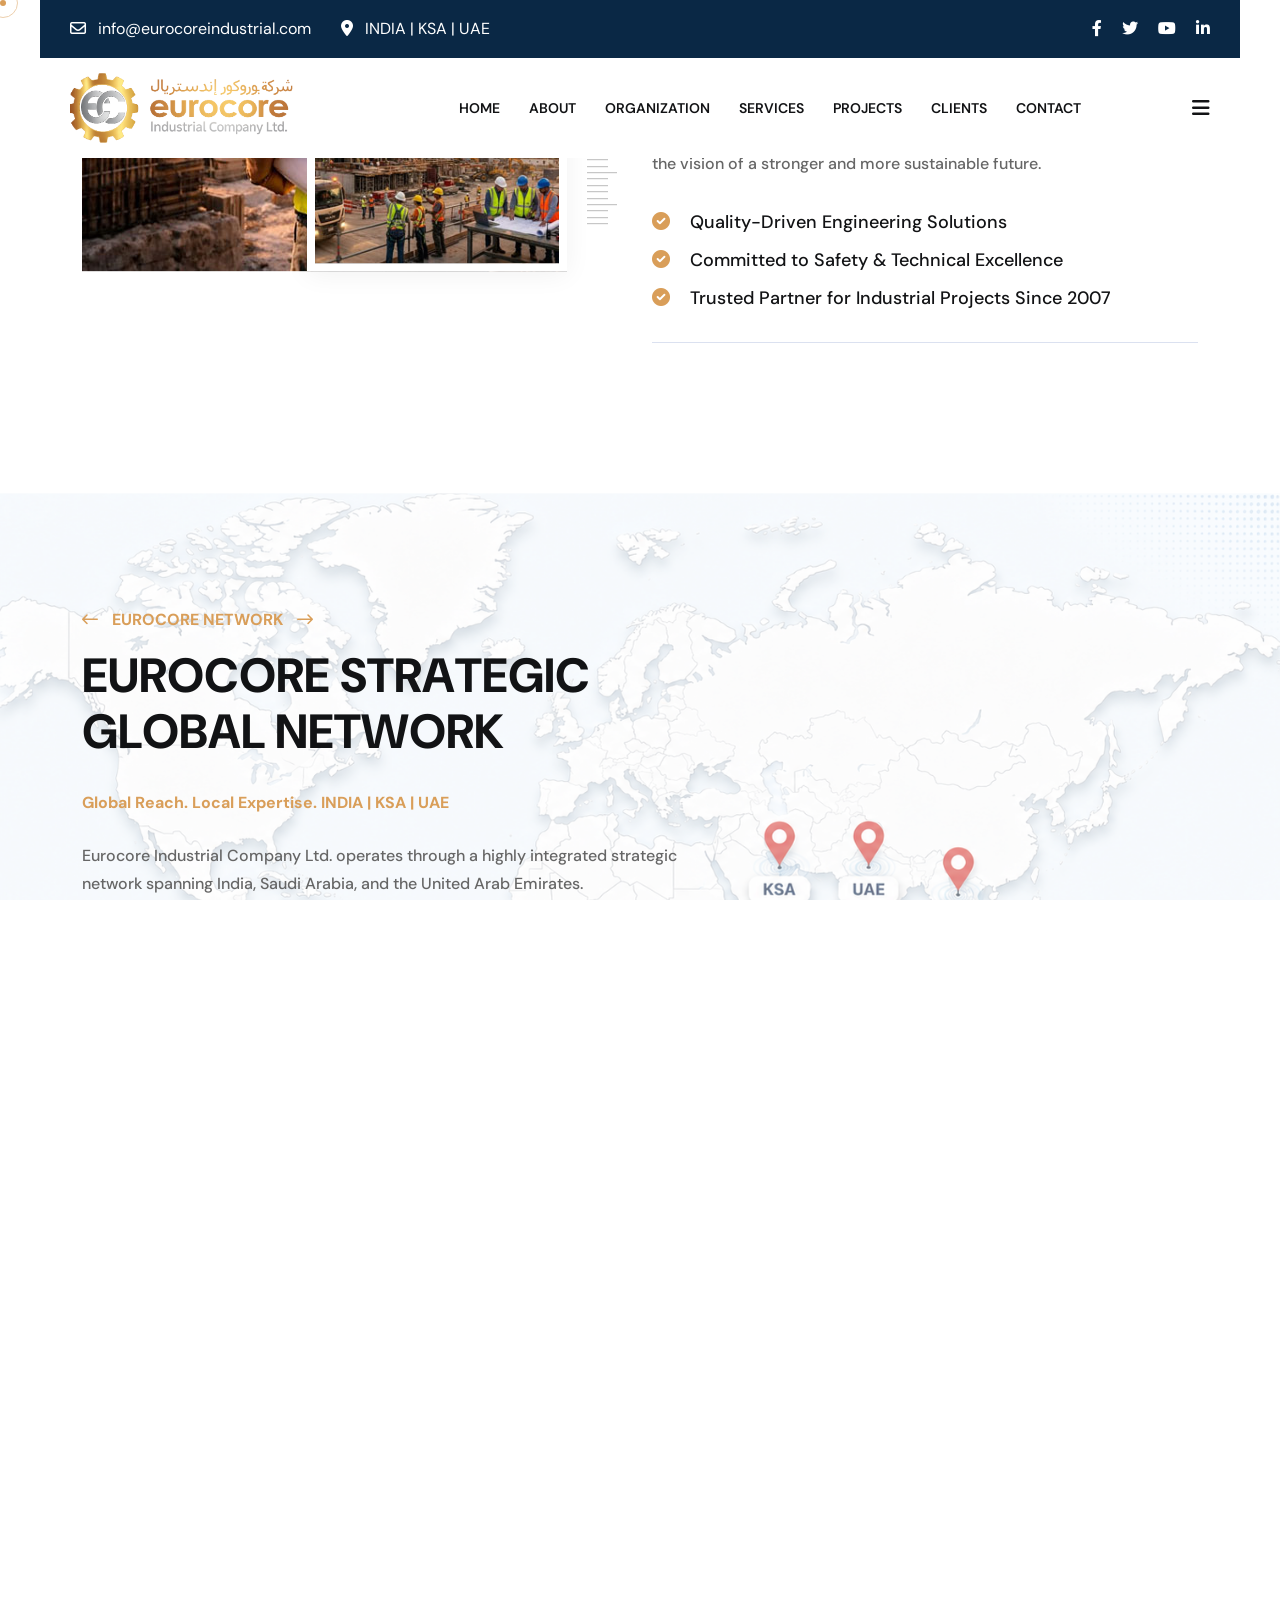
==== about.html @ 318aa8f5 "FILES UPDATIONS" ====
<!DOCTYPE html>
<html lang="en">
    <!--<< Header Area >>-->
     <head>
        <!-- ========== Meta Tags ========== -->
        <meta charset="UTF-8">
        <meta http-equiv="X-UA-Compatible" content="IE=edge">
        <meta name="viewport" content="width=device-width, initial-scale=1">
        <meta name="author" content="gramentheme">
        <meta name="description" content="Eurocore Industrial Company Ltd">
        <!-- ======== Page title ============ -->
        <title>Eurocore Industrial Company Ltd</title>
        <!--<< Favcion >>-->
        <link rel="shortcut icon" href="assets/img/favicon.ico">
        <!--<< Bootstrap min.css >>-->
        <link rel="stylesheet" href="assets/css/bootstrap.min.css">
        <!--<< All Min Css >>-->
        <link rel="stylesheet" href="assets/css/all.min.css">
        <!--<< Animate.css >>-->
        <link rel="stylesheet" href="assets/css/animate.css">
        <!-- Splitting css -->
        <link rel="stylesheet" href="assets/css/splitting.css">
        <!--<< Magnific Popup.css >>-->
        <link rel="stylesheet" href="assets/css/magnific-popup.css">
        <!--<< MeanMenu.css >>-->
        <link rel="stylesheet" href="assets/css/meanmenu.css">
        <!--<< Swiper Bundle.css >>-->
        <link rel="stylesheet" href="assets/css/swiper-bundle.min.css">
        <!--<< Nice Select.css >>-->
        <link rel="stylesheet" href="assets/css/nice-select.css">
        <!--<< Color.css >>-->
        <link rel="stylesheet" href="assets/css/color.css">
        <!--<< Main.css >>-->
        <link rel="stylesheet" href="assets/css/main.css">
    </head>
    <body>

        <!-- Preloader Start -->
        <div id="preloader" class="preloader">
            <div class="animation-preloader">
                <div class="spinner">                
                </div>
                <div class="txt-loading">
    <span data-text-preloader="E" class="letters-loading">E</span>
    <span data-text-preloader="U" class="letters-loading">U</span>
    <span data-text-preloader="R" class="letters-loading">R</span>
    <span data-text-preloader="O" class="letters-loading">O</span>
    <span data-text-preloader="C" class="letters-loading">C</span>
    <span data-text-preloader="O" class="letters-loading">O</span>
    <span data-text-preloader="R" class="letters-loading">R</span>
    <span data-text-preloader="E" class="letters-loading">E</span>
</div>
                <p class="text-center">Loading</p>
            </div>
            <div class="loader">
                <div class="row">
                    <div class="col-3 loader-section section-left">
                        <div class="bg"></div>
                    </div>
                    <div class="col-3 loader-section section-left">
                        <div class="bg"></div>
                    </div>
                    <div class="col-3 loader-section section-right">
                        <div class="bg"></div>
                    </div>
                    <div class="col-3 loader-section section-right">
                        <div class="bg"></div>
                    </div>
                </div>
            </div>
        </div>

        <!--<< Mouse Cursor Start >>-->  
        <div class="mouse-cursor cursor-outer"></div>
        <div class="mouse-cursor cursor-inner"></div>

        <!-- Back To Top Start -->
        <button id="back-top" class="back-to-top">
            <i class="fa-regular fa-arrow-up"></i>
        </button>

        <!-- Offcanvas Area Start -->
        <div class="fix-area">
            <div class="offcanvas__info">
                <div class="offcanvas__wrapper">
                    <div class="offcanvas__content">
                        <div class="offcanvas__top mb-5 d-flex justify-content-between align-items-center">
                            <div class="offcanvas__logo">
                                <a href="index.html">
                                    <img src="assets/img/logo/logo.png" alt="logo-img">
                                </a>
                            </div>
                            <div class="offcanvas__close">
                                <button>
                                <i class="fas fa-times"></i>
                                </button>
                            </div>
                        </div>
                        <p class="text d-none d-xl-block">
                          Eurocore Industrial Company is a leading Saudi-based engineering and fabrication firm established in 2007. With operations in Dammam and Jubail, we deliver high-quality fabrication, infrastructure, HVAC, and steel trading solutions, driven by excellence, safety, and innovation.
                        </p>
                        <div class="mobile-menu fix mb-3"></div>
                        <div class="offcanvas__contact">
                            <h4>Contact Info</h4>
                            <ul>
                                <li class="d-flex align-items-center">
                                    <div class="offcanvas__contact-icon">
                                        <i class="fal fa-map-marker-alt"></i>
                                    </div>
                                    <div class="offcanvas__contact-text">
                                        <a target="_blank" href="#">INDIA | KSA | UAE</a>
                                    </div>
                                </li>
                                <li class="d-flex align-items-center">
                                    <div class="offcanvas__contact-icon mr-15">
                                        <i class="fal fa-envelope"></i>
                                    </div>
                                    <div class="offcanvas__contact-text">
                                        <a href="mailto:info@eurocoreindustrial.com"><span class="mailto:info@eurocoreindustrial.com">info@eurocoreindustrial.com</span></a>
                                    </div>
                                </li>
                                
                                <li class="d-flex align-items-center">
                                    <div class="offcanvas__contact-icon mr-15">
                                        <i class="far fa-phone"></i>
                                    </div>
                                    <div class="offcanvas__contact-text">
                                       <a href="tel:966556684906">+966 55 668 4906</a>
                                    </div>
                                </li>
                            </ul>
                            
                            <div class="social-icon d-flex align-items-center">
                                <a href="#"><i class="fab fa-facebook-f"></i></a>
                                <a href="#"><i class="fab fa-twitter"></i></a>
                                <a href="#"><i class="fab fa-youtube"></i></a>
                                <a href="#"><i class="fab fa-linkedin-in"></i></a>
                            </div>
                        </div>
                    </div>
                </div>
            </div>
        </div>
        <div class="offcanvas__overlay"></div>

        <!-- Header Section Start -->
        <header class="header-section-2">
            <div class="container-fluid">
                <div class="header-top-wrapper-2">
                    <ul class="contact-list">
                        <li>
                            <i class="far fa-envelope"></i>
                            <a href="mailto:info@eurocoreindustrial.com">info@eurocoreindustrial.com</a>
                        </li>
                        <li>
                            <i class="fa-sharp fa-solid fa-location-dot"></i>
                            INDIA | KSA | UAE
                        </li>
                        <!--<li>
                            <i class="fa-regular fa-phone"></i>
                            <a href="tel:2086660112">+208-666-0112</a>
                        </li>-->
                    </ul>
                    <div class="top-right">
                       
                        <div class="social-icon d-flex align-items-center">
                            <a href="#"><i class="fab fa-facebook-f"></i></a>
                            <a href="#"><i class="fab fa-twitter"></i></a>
                            <a href="#"><i class="fab fa-youtube"></i></a>
                            <a href="#"><i class="fab fa-linkedin-in"></i></a>
                        </div>
                    </div>
                </div>
                <div id="header-sticky" class="header-2">
                    <div class="mega-menu-wrapper">
                        <div class="header-main">
                            <div class="header-left">
                                <div class="logo">
                                    <a href="index.html" class="header-logo">
                                        <img src="assets/img/logo/logo.png" alt="logo-img">
                                    </a>
                                </div>
                            </div>
                            <div class="header-right d-flex justify-content-end align-items-center">
                                <div class="mean__menu-wrapper">
                                    <div class="main-menu">
                                        <nav id="mobile-menu">
                                    <ul>
                                        <li>
                                            <a href="index.html">Home</a>
                                        </li>
                                        <li>
                                            <a href="about.html">About</a>
                                        </li>
                                        <li>
                                            <a href="organization.html">Organization</a>
                                        </li>
                                         <li>
                                            <a href="services.html">Services</a>
                                        </li>
                                          <li>
                                            <a href="projects.html">Projects</a>
                                        </li>
                                          <li>
                                            <a href="clients.html">Clients</a>
                                        </li>
                                        <li>
                                            <a href="contact.html">Contact</a>
                                        </li>
                                    </ul>
                                </nav>
                                    </div>
                                </div>
                                <div class="header-button">
                                    <a href="contact.html" class="theme-btn">GAT A QUOTE <i class="fa-regular fa-arrow-right"></i></a>
                                </div>
                                <div class="search-item">
                                <span class="search-placeholder">
                                    <i class="fal fa-search"></i>
                                </span>

                                <div class="header__hamburger d-xl-block my-auto">
                                    <div class="sidebar__toggle">
                                        <i class="fas fa-bars"></i>
                                    </div>
                                </div>
                            </div>
                            </div>
                        </div>
                    </div>
                </div>
            </div>
        </header> 

        <!-- Search Area Start -->
        <div class="search-wrap">
            <div class="search-inner">
                <i class="fas fa-times search-close" id="search-close"></i>
                <div class="search-cell">
                    <form method="get">
                        <div class="search-field-holder">
                            <input type="search" class="main-search-input" placeholder="Search...">
                        </div>
                    </form>
                </div>
            </div>
        </div>

        <div id="smooth-wrapper">
            <div id="smooth-content">
                <!-- Breadcrumb Section Start -->
        <div class="breadcrumb-wrapper bg-cover" style="background-image: url('assets/img/breadcrumb-bg.jpg');">
            
            <div class="container">
                <div class="breadcrumb-wrapper-items">
                    <div class="page-heading">
                        <div class="breadcrumb-sub-title">
                            <h1 class="wow fadeInUp" data-wow-delay=".3s">About</h1>
                        </div>
                        <ul class="breadcrumb-items wow fadeInUp" data-wow-delay=".5s">
                            <li>
                                <a href="index.html">
                                Home
                                </a>
                            </li>
                            <li>
                                <i class="fa-sharp fa-solid fa-slash-forward"></i>
                            </li>
                            <li>
                                About 
                            </li>
                        </ul>
                    </div>
                    <div class="breadcrumb-image">
                        <img src="assets/img/breadcrumb-image.png" alt="img" class="float-bob-x">
                        <div class="bar-shape">
                            <img src="assets/img/breadcrumb-bar.png" alt="img">
                        </div>
                    </div>
                </div>
            </div>
        </div>

        <!-- About Section Start -->
       <section class="about-section fix section-padding pb-5.8">
            
            <div class="container">
                <div class="about-wrapper">
                    <div class="row g-4">
                        <div class="col-lg-6">
                            <div class="about-image">
                                <img src="assets/img/about/01.jpg" alt="img" class="wow fadeInLeft" data-wow-delay=".2s">
                                <div class="about-image-2 wow fadeInUp" data-wow-delay=".4s">
                                    <img src="assets/img/about/02.jpg" alt="img">
                                    
                                </div>
                                <div class="about-line-shape">
                                    <img src="assets/img/about/about-shape-3.png" alt="img">
                                </div>
                            </div>
                        </div>
                        <div class="col-lg-6">
                            <div class="about-content">
                                <div class="section-title">
                                    <h6 class="wow fadeInUp"><i class="fa-regular fa-arrow-left-long"></i>Engineering Excellence Since 2007<i class="fa-regular fa-arrow-right-long"></i></h6>
                                    <h2 class="splt-txt wow" data-splitting>Building Industrial Excellence</h2>
                                </div>
                                <p class="mt-3 mt-md-0 wow fadeInUp" data-wow-delay=".4s">
                                    Eurocore Industrial Company Ltd. is a leading engineering and fabrication company established in 2007, delivering HVAC solutions, structural steel fabrication, industrial maintenance, and global steel trading services across Saudi Arabia. Operating from Dammam and Jubail, we provide reliable industrial solutions tailored to the Kingdom's growing infrastructure and energy sectors.
                                </p>

                                <p class="mt-3 wow fadeInUp" data-wow-delay=".6s">
                                    Driven by quality, safety, and technical excellence, Eurocore serves the oil & gas, petrochemical, mining, power, renewable energy, and construction industries. Through our experienced workforce and strategic global network, we continue to support industrial growth while contributing to the vision of a stronger and more sustainable future.
                                </p>
                                <ul class="list-items wow fadeInUp" data-wow-delay=".2s">
                                    <li> <i class="fa-solid fa-circle-check"></i>
                                        Quality-Driven Engineering Solutions
                                    </li>
                                    <li> <i class="fa-solid fa-circle-check"></i>
                                        Committed to Safety & Technical Excellence
                                    </li>
                                    <li> <i class="fa-solid fa-circle-check"></i>
                                        Trusted Partner for Industrial Projects Since 2007
                                    </li>
                                </ul>
                               
                            </div>
                        </div>
                    </div>
                </div>
            </div>
        </section>



<!-- Strategic Global Network Section Starts -->
<section class="global-network-section fix section-padding">

    <!-- Full Width Background -->
    <img src="assets/img/about/global-bg.png"
         alt="Global Network"
         class="network-bg">

    <div class="container">
        <div class="about-wrapper">

            <div class="row">
                <div class="col-lg-7">

                    <div class="about-content">

                        <div class="section-title">
                            <h6 class="wow fadeInUp">
                                <i class="fa-regular fa-arrow-left-long"></i>
                                EUROCORE NETWORK
                                <i class="fa-regular fa-arrow-right-long"></i>
                            </h6>

                            <h2 class="splt-txt wow" data-splitting>
                                EUROCORE STRATEGIC <br> 
                                GLOBAL NETWORK
                               
                            </h2>
                        </div>

                        <h6 class="mb-4 global-title">
                            Global Reach. Local Expertise. 
                            INDIA | KSA | UAE
                        </h6>

                        <p>
                            Eurocore Industrial Company Ltd. operates through a highly integrated strategic network spanning India, Saudi Arabia, and the United Arab Emirates.
                        </p>

                        <p>
                            This trilateral presence allows us to bridge the gap between global manufacturing powerhouses and the Middle East's most ambitious infrastructure projects.
                        </p>

                        <p>
                            By maintaining local operational hubs in the KSA and UAE, supported by a robust engineering and legal framework in India, we provide our clients with seamless cross-border logistics, secure trade finance, and localized technical expertise.
                        </p>

                        <p>
                            Our global reach is the foundation of our ability to deliver large-scale industrial solutions with the speed and reliability that modern energy and construction sectors demand.
                        </p>

                    </div>

                </div>
            </div>

        </div>
    </div>

</section>
        <!-- Strategic Global Network Section End -->



        <!--  Our Values & Goals Section Start -->
        <section class="testimonial-section fix section-padding section-bg">
            <div class="arrow-shape float-bob-y">
                <img src="assets/img/about/arrow-shape.png" alt="img">
            </div>
            <div class="building-shape float-bob-x">
                <img src="assets/img/about/building-shape.png" alt="img">
            </div>
            <div class="testimonial-image">
                <img src="assets/img/about/values&goals.jpg" alt="img">
            </div>
            <div class="container">
                <div class="testimonial-wrapper">
                    <div class="row g-4">
                        <div class="col-lg-7">
                            <div class="testimonial-content">
                        <div class="section-title">
                    <h6 class="wow fadeInUp">
                        <i class="fa-regular fa-arrow-left-long"></i>
                        Our Values & Goals
                        <i class="fa-regular fa-arrow-right-long"></i>
                    </h6>
                    <h2 class="text-white splt-txt wow" data-splitting>
                        Building Excellence Through <br> Quality & Innovation
                    </h2>
                </div>

<div class="mt-4">
    <div class="testi-content">
        <h4 class="text-white mb-3">Our Values</h4>
        <p class="text-white">
            Eurocore is committed to maintaining a leading position in engineering, steel structure,
            and mechanical projects by delivering quality services through technical competence,
            professional expertise, and an unwavering commitment to safety.
        </p>

        <p class="text-white mt-3">
            We believe customer satisfaction is our greatest asset. By maintaining close relationships
            with our clients throughout every phase of a project, we ensure their requirements are
            fully understood and delivered with excellence and reliability.
        </p>

        <h4 class="text-white mt-4 mb-3">Our Goals</h4>

        <p class="text-white">
            Our goal is to be recognized as a leading provider of specialized industrial services and
            products across Saudi Arabia by partnering with world-class organizations and adopting
            industry best practices.
        </p>

        <p class="text-white mt-3">
            Through collaboration, technology transfer, and continuous innovation, we strive to create
            sustainable solutions that contribute to the Kingdom's industrial growth and long-term success.
        </p>
    </div>
</div>
        </section>



        <!--------------------Quality Statement------------------------>

       <section class="work-process-section-3 fix section-padding section-bg-2">
    
    <div class="container">
        
        <div class="section-title text-center mb-60">
            <h6>
                <i class="fa-regular fa-arrow-left-long"></i>
                Quality Statement
                <i class="fa-regular fa-arrow-right-long"></i>
            </h6>
            <h2>Our Commitment to Quality Excellence</h2>
            <p>EUROCORE recognizes and understands that the full involvement of all employees is necessary to achieve all our goals.<br>
                We always strive to provide quality & reliable service to all our clients.</p>
        </div><br>

        <div class="row g-4">

            <!-- 01 -->
            <div class="col-lg-4 col-md-6">
                <div class="work-process-box h-100">
                   
                    <div class="content">
                        <p>The Management of EUROCORE has the ultimate responsibility for establishing and maintaining quality.</p>
                    </div>
                </div>
            </div>

            <!-- 02 -->
            <div class="col-lg-4 col-md-6">
                <div class="work-process-box h-100">
                    
                    <div class="content">
                        <p>Our quality control measures are implemented in every location through individual Project Managers and Senior Managers.</p>
                    </div>
                </div>
            </div>

            <!-- 03 -->
            <div class="col-lg-4 col-md-6">
                <div class="work-process-box h-100">
                   
                    <div class="content">
                        <p>Quality Control and Quality Assurance Engineers are assigned to each location by Project Managers and Senior Managers.</p>
                    </div>
                </div>
            </div>

            <!-- 04 -->
            <div class="col-lg-4 col-md-6">
                <div class="work-process-box h-100">
                    
                    <div class="content">
                        <p>The Engineers work with Project Managers to ensure standards and specifications are met. Daily briefings reinforce quality objectives.</p>
                    </div>
                </div>
            </div>

            <!-- 05 -->
            <div class="col-lg-4 col-md-6">
                <div class="work-process-box h-100">
                   
                    <div class="content">
                        <p>Internal Non-Conformance Reports provide a common method for identifying quality concerns and implementing corrective actions.</p>
                    </div>
                </div>
            </div>

            <!-- 06 -->
            <div class="col-lg-4 col-md-6">
                <div class="work-process-box h-100">
                   
                    <div class="content">
                        <p>Supervisors initiate corrective actions whenever faults are identified, aiming to eliminate rework and work rejection.</p>
                    </div>
                </div>
            </div>

        </div>
    </div>
</section>

 <!--------------------Quality Statement End------------------------>

     
      

         <!-- Footer Section Start -->
                <footer class="footer-section style-radius bg-cover bg-cover" style="background-image: url('assets/img/footer/bg.jpg');">
                    <div class="container">
                        <div class="contact-info-area">
                            <a href="index.html" class="logo-img wow fadeInUp" data-wow-delay=".2s">
                                 <img src="assets/img/logo/logo.png" alt="img">
                            </a>
                            <div class="contact-info-items wow fadeInUp" data-wow-delay=".4s">
                                <div class="icon">
                                    <i class="fa-sharp fa-solid fa-location-dot"></i>
                                </div>
                                <div class="content">
                                    <p>Office location</p>
                                    <h3>
                                        INDIA | KSA | UAE
                                    </h3>
                                </div>
                            </div>
                            <div class="contact-info-items wow fadeInUp" data-wow-delay=".6s">
                                <div class="icon">
                                    <i class="fa-solid fa-envelope"></i>
                                </div>
                                <div class="content">
                                    <p>send email</p>
                                    <h3>
                                        <a href="mailto:info@eurocoreindustrial.com">info@eurocoreindustrial.com</a>
                                    </h3>
                                </div>
                            </div>
                            <div class="contact-info-items wow fadeInUp" data-wow-delay=".8s">
                                <div class="icon">
                                    <i class="fa-solid fa-phone-volume"></i>
                                </div>
                                <div class="content">
                                    <p>call</p>
                                    <h3>
                                        <a href="tel:966556684906">+966 55 668 4906</a>
                                    </h3>
                                </div>
                            </div>
                        </div>
                        <div class="footer-widgets-wrapper">
                            <div class="row">
                                <div class="col-xl-4 col-lg-4 col-md-6 wow fadeInUp" data-wow-delay=".2s">
                                    <div class="single-footer-widget">
                                        <div class="widget-head">
                                            <h5>About Company</h5>
                                        </div>
                                        <div class="footer-content">
                                           <p>
                                                Trusted engineering and fabrication solutions across Saudi Arabia since 2007.
                                           </p>
                                            <div class="social-icon d-flex align-items-center">
                                                <a href="#"><i class="fab fa-facebook-f"></i></a>
                                                <a href="#"><i class="fab fa-twitter"></i></a>
                                                <a href="#"><i class="fab fa-youtube"></i></a>
                                                <a href="#"><i class="fab fa-linkedin-in"></i></a>
                                            </div>
                                        </div>
                                    </div>
                                </div>
                                <div class="col-xl-2 col-lg-4 col-md-6 wow fadeInUp" data-wow-delay=".4s">
                                    <div class="single-footer-widget">
                                        <div class="widget-head">
                                            <h5>Quick Link</h5>
                                        </div>
                                        <ul class="list-area">
                                            <li>
                                                <a href="about.html">
                                                    <i class="fa-solid fa-chevrons-right"></i>
                                                    About 
                                                </a>
                                            </li>
                                            <li>
                                                <a href="organization.html">
                                                    <i class="fa-solid fa-chevrons-right"></i>
                                                    Organization
                                                </a>
                                            </li>
                                            <li>
                                                <a href="projects.html">
                                                    <i class="fa-solid fa-chevrons-right"></i>
                                                    Projects
                                                </a>
                                            </li>
                                            <li>
                                                <a href="contact.html">
                                                    <i class="fa-solid fa-chevrons-right"></i>
                                                    Clients
                                                </a>
                                            </li>
                                              <li>
                                                <a href="contact.html">
                                                    <i class="fa-solid fa-chevrons-right"></i>
                                                    Contact
                                                </a>
                                            </li>
                                        </ul>
                                    </div>
                                </div>
                                <div class="col-xl-3 col-lg-4 col-md-6 ps-lg-5 wow fadeInUp" data-wow-delay=".6s">
                                    <div class="single-footer-widget">
                                        <div class="widget-head">
                                            <h5>Our Services</h5>
                                        </div>
                                        <ul class="list-area">
                                            <li>
                                                <a href="services.html">
                                                    <i class="fa-solid fa-chevrons-right"></i>
                                                    HVAC Solutions
                                                </a>
                                            </li>
                                            <li>
                                                <a href="services.html">
                                                    <i class="fa-solid fa-chevrons-right"></i>
                                                    Fabrication Services
                                                </a>
                                            </li>
                                            <li>
                                                <a href="services.html">
                                                    <i class="fa-solid fa-chevrons-right"></i>
                                                    Industrial Services
                                                </a>
                                            </li>
                                            <li>
                                                <a href="services.html">
                                                    <i class="fa-solid fa-chevrons-right"></i>
                                                   Trading & Procurement
                                                </a>
                                            </li>
                                           
                                        </ul>
                                    </div>
                                </div>
                                <div class="col-xl-3 col-lg-4 col-md-6 ps-lg-5 wow fadeInUp" data-wow-delay=".8s">
                                    <div class="single-footer-widget">
                                        <div class="widget-head">
                                            <h5>Featured Projects</h5>
                                        </div>
                                        <div class="footer-gallery">
                                            <div class="gallery-wrap">
                                                <div class="gallery-item">
                                                    <div class="thumb">
                                                        <a href="assets/img/footer/gallery-1.jpg" class="img-popup">
                                                            <img src="assets/img/footer/gallery-1.jpg" alt="gallery-img">
                                                            <div class="icon">
                                                                <i class="far fa-plus"></i>
                                                            </div>
                                                        </a>
                                                    </div>
                                                    <div class="thumb">
                                                        <a href="assets/img/footer/gallery-2.jpg" class="img-popup">
                                                            <img src="assets/img/footer/gallery-2.jpg" alt="gallery-img">
                                                            <div class="icon">
                                                                <i class="far fa-plus"></i>
                                                            </div>
                                                        </a>
                                                    </div>
                                                    <div class="thumb">
                                                        <a href="assets/img/footer/gallery-3.jpg" class="img-popup">
                                                            <img src="assets/img/footer/gallery-3.jpg" alt="gallery-img">
                                                            <div class="icon">
                                                                <i class="far fa-plus"></i>
                                                            </div>
                                                        </a>
                                                    </div>
                                                </div>
                                                <div class="gallery-item">
                                                    <div class="thumb">
                                                        <a href="assets/img/footer/gallery-4.jpg" class="img-popup">
                                                            <img src="assets/img/footer/gallery-4.jpg" alt="gallery-img">
                                                            <div class="icon">
                                                                <i class="far fa-plus"></i>
                                                            </div>
                                                        </a>
                                                    </div>
                                                    <div class="thumb">
                                                        <a href="assets/img/footer/gallery-5.jpg" class="img-popup">
                                                            <img src="assets/img/footer/gallery-5.jpg" alt="gallery-img">
                                                            <div class="icon">
                                                                <i class="far fa-plus"></i>
                                                            </div>
                                                        </a>
                                                    </div>
                                                    <div class="thumb">
                                                        <a href="assets/img/footer/gallery-6.jpg" class="img-popup">
                                                            <img src="assets/img/footer/gallery-6.jpg" alt="gallery-img">
                                                            <div class="icon">
                                                                <i class="far fa-plus"></i>
                                                            </div>
                                                        </a>
                                                    </div>
                                                </div>
                                            </div>
                                        </div>
                                    </div>
                                </div>
                            </div>
                        </div>
                        <div class="footer-bottom">
                            <p>© 2026 All rights reserved. Powered by <a href="https://signroots.com/" target="_blank" rel="noopener noreferrer">signrOots</a></p>
                        </div>
                    </div>
                </footer> 
            </div>
        </div>
       
        
        
         <!--<< All JS Plugins >>-->
        <script src="assets/js/jquery-3.7.1.min.js"></script>
        <!--<< Viewport Js >>-->
        <script src="assets/js/viewport.jquery.js"></script>
        <!--<< Bootstrap Js >>-->
        <script src="assets/js/bootstrap.bundle.min.js"></script>
        <!--<< Gsap Js >>-->
        <script src="assets/js/gsap/gsap.js"></script>
        <!--<< Gsap Scroll Js >>-->
        <script src="assets/js/gsap/gsap-scroll-to-plugin.js"></script>
        <!--<< Gsap Scroll Smoother Js >>-->
        <script src="assets/js/gsap/gsap-scroll-smoother.js"></script>
         <!--<< Gsap Scroll Trigger Js >>-->
        <script src="assets/js/gsap/gsap-scroll-trigger.js"></script>
        <!-- Splitting Js -->
        <script src="assets/js/splitting.js"></script>
        <!--<< Nice Select Js >>-->
        <script src="assets/js/jquery.nice-select.min.js"></script>
        <!--<< Waypoints Js >>-->
        <script src="assets/js/jquery.waypoints.js"></script>
        <!--<< Counterup Js >>-->
        <script src="assets/js/jquery.counterup.min.js"></script>
        <!--<< Swiper Slider Js >>-->
        <script src="assets/js/swiper-bundle.min.js"></script>
        <!--<< MeanMenu Js >>-->
        <script src="assets/js/jquery.meanmenu.min.js"></script>
        <!--<< Magnific Popup Js >>-->
        <script src="assets/js/jquery.magnific-popup.min.js"></script>
        <!--<< Wow Animation Js >>-->
        <script src="assets/js/wow.min.js"></script>
        <!--<< Splitting Animation Js >>-->
        <script src="assets/js/splitting-animation.js"></script>
        <!--<< Main.js >>-->
        <script src="assets/js/main.js"></script>
    </body>
</html>
---- assets/css/main.css ----
/*
Theme Name: Xbuild
Author: Gramentheme
Author URI: https://themeforest.net/user/gramentheme
Description: Eurocore Industrial Company Ltd
Version: 1.0.0
*/
/*CSS Table Of Content Ends Here*/
@import url("https://fonts.googleapis.com/css2?family=DM+Sans:ital,opsz,wght@0,9..40,100..1000;1,9..40,100..1000&display=swap");
:root {
  --body: #fff;
  --black: #000;
  --white: #fff;
  --theme: #D99E59;
  --theme2: #F55B1F;
  --header: #121315;
  --text: #666666;
  --border:#D4DCED;
  --border-2: #D4DCED;
  --bg: #1E2023;
  --box-shadow: 0px 1px 14px 0px rgba(0, 0, 0, 0.13);
}

.theme-btn {
  background-color: var(--theme);
  color: var(--white);
  display: inline-block;
  font-size: 16px;
  font-weight: 700;
  padding: 24px 50px;
  border-radius: 0;
  text-transform: uppercase;
  -webkit-transition: all 0.3s ease-in-out;
  transition: all 0.3s ease-in-out;
  position: relative;
  z-index: 1;
  line-height: 1;
}
.theme-btn::before {
  content: "";
  background-color: var(--header);
  width: 0;
  height: 50%;
  position: absolute;
  top: 0;
  left: 0;
  -webkit-transition: all 0.3s cubic-bezier(0.785, 0.135, 0.15, 0.86);
  transition: all 0.3s cubic-bezier(0.785, 0.135, 0.15, 0.86);
  z-index: -1;
}
.theme-btn::after {
  content: "";
  background-color: var(--header);
  width: 0;
  height: 50%;
  position: absolute;
  bottom: 0;
  right: 0;
  -webkit-transition: all 0.3s cubic-bezier(0.785, 0.135, 0.15, 0.86);
  transition: all 0.3s cubic-bezier(0.785, 0.135, 0.15, 0.86);
  z-index: -1;
}
.theme-btn i {
  margin-left: 10px;
}
.theme-btn:hover {
  color: var(--white);
}
.theme-btn:hover::before, .theme-btn:hover::after {
  width: 100%;
}
.theme-btn.bg-white {
  background-color: var(--white);
  color: var(--header);
}
.theme-btn.bg-white:hover {
  color: var(--white);
}
@media (max-width: 767px) {
  .theme-btn {
    padding: 20px 32px;
  }
}
@media (max-width: 575px) {
  .theme-btn {
    padding: 18px 30px;
    font-size: 14px;
  }
}

.link-btn {
  display: inline-block;
  color: var(--text);
  text-align: center;
  font-family: "DM Sans";
  font-size: 16px;
  font-weight: 600;
  text-transform: capitalize;
}
.link-btn i {
  margin-left: 10px;
  transform: rotate(-40deg);
  transition: all 0.4s ease-in-out;
}
.link-btn:hover {
  color: var(--theme);
}
.link-btn:hover i {
  margin-left: 10px;
  transform: rotate(0);
}

/* --------------------------------------------
    Template Default Fonts & Fonts Styles
 ---------------------------------------------- */
body {
  font-family: "DM Sans", sans-serif;
  font-size: 16px;
  font-weight: 500;
  line-height: 28px;
  color: var(--text);
  background-color: var(--white);
  padding: 0;
  margin: 0;
  overflow-x: hidden;
}

ul {
  padding: 0;
  margin: 0;
  list-style: none;
}

button {
  border: none;
  background-color: transparent;
  padding: 0;
}

input:focus {
  color: var(--white);
  outline: none;
}

input {
  color: var(--white);
}

h1,
h2,
h3,
h4,
h5,
h6 {
  font-family: "DM Sans", sans-serif;
  margin: 0px;
  padding: 0;
  color: var(--header);
  text-transform: capitalize;
  transition: all 0.4s ease-in-out;
}

h1 {
  font-size: 100px;
  font-weight: 700;
  line-height: 106%;
}

h2 {
  font-size: 48px;
  line-height: 115%;
  font-weight: 800;
}
@media (max-width: 767px) {
  h2 {
    font-size: 36px;
  }
}

h3 {
  font-size: 22px;
  font-weight: 700;
}
@media (max-width: 575px) {
  h3 {
    font-size: 20px;
  }
}

h4 {
  font-size: 20px;
  font-weight: 700;
}

h5 {
  font-size: 18px;
  font-weight: 700;
}

h6 {
  font-size: 16px;
  font-weight: 700;
}

a {
  text-decoration: none;
  outline: none !important;
  cursor: pointer;
  color: var(--header);
  transition: all 0.4s ease-in-out;
}

p {
  margin: 0px;
  transition: all 0.4s ease-in-out;
}

span {
  margin: 0px;
  transition: all 0.4s ease-in-out;
}

.about-section {
  position: relative;
}
.about-section .about-shape-1 {
  position: absolute;
  right: 120px;
  top: 0;
}
@media (max-width: 1399px) {
  .about-section .about-shape-1 {
    display: none;
  }
}
.about-section .about-shape-2 {
  position: absolute;
  left: 0;
  bottom: 0;
}
@media (max-width: 1399px) {
  .about-section .about-shape-2 {
    display: none;
  }
}
.about-section .about-shape-4 {
  position: absolute;
  top: 0;
  left: 0;
}
.about-section .about-shape-5 {
  position: absolute;
  bottom: 0;
  right: 0;
}

.about-wrapper {
  margin-bottom: 10px;
}
@media (max-width: 1399px) {
  .about-wrapper {
    margin-bottom: 0;
  }
}
@media (max-width: 991px) {
  .about-wrapper {
    margin-bottom: 0;
  }
}
.about-wrapper .about-image {
  position: relative;
  max-width: 485px;
}
@media (max-width: 991px) {
  .about-wrapper .about-image {
    max-width: 760px;
  }
}
.about-wrapper .about-image img {
  width: 100%;
  height: 100%;
}
.about-wrapper .about-image .about-image-2 {
  max-width: 260px;
  border: 8px solid var(--white);
  box-shadow: 0px 4px 25px 0px rgba(0, 0, 0, 0.06);
  position: absolute;
  bottom: -30px;
  right: -20%;
  z-index: 9;
}
@media (max-width: 575px) {
  .about-wrapper .about-image .about-image-2 {
    max-width: 200px;
  }
}
@media (max-width: 1399px) {
  .about-wrapper .about-image .about-image-2 {
    right: 0;
    bottom: 0;
  }
}
.about-wrapper .about-image .about-image-2 img {
  width: 100%;
  height: 100%;
}
.about-wrapper .about-image .about-image-2 .video-box {
  width: 70px;
  height: 70px;
  border: 1px solid var(--theme);
  line-height: 70Px;
  text-align: center;
  position: absolute;
  top: 50%;
  left: 50%;
  transform: translate(-50%, -50%);
}
.about-wrapper .about-image .about-image-2 .video-box .video-btn {
  width: 57px;
  height: 57px;
  background-color: var(--theme);
  color: var(--white);
  line-height: 57px;
  text-align: center;
  display: inline-block;
}
.about-wrapper .about-image .about-line-shape {
  position: absolute;
  top: 0;
  right: -50px;
}
@media (max-width: 1199px) {
  .about-wrapper .about-image .about-line-shape {
    display: none;
  }
}
.about-wrapper .about-content {
  position: relative;
  z-index: 9;
}
.about-wrapper .about-content .list-items {
  margin-top: 30px;
  border-bottom: 1px solid var(--border);
  padding-bottom: 30px;
  margin-bottom: 30px;
}
.about-wrapper .about-content .list-items li {
  font-size: 18px;
  font-weight: 500;
  color: var(--header);
}
@media (max-width: 575px) {
  .about-wrapper .about-content .list-items li {
    font-size: 16px;
  }
}
.about-wrapper .about-content .list-items li:not(:last-child) {
  margin-bottom: 10px;
}
.about-wrapper .about-content .list-items li i {
  margin-right: 15px;
  color: var(--theme);
}
.about-wrapper .about-content .about-author {
  display: flex;
  align-items: center;
  gap: 60px;
  margin-top: 50px;
}
@media (max-width: 1199px) {
  .about-wrapper .about-content .about-author {
    flex-wrap: wrap;
    gap: 20px;
  }
}
@media (max-width: 767px) {
  .about-wrapper .about-content .about-author {
    margin-top: 35px;
  }
}
@media (max-width: 575px) {
  .about-wrapper .about-content .about-author {
    margin-top: 25px;
  }
}
.about-wrapper .about-content .about-author .author-image {
  display: flex;
  align-items: center;
  gap: 15px;
}
.about-wrapper .about-content .about-author .author-image .content p {
  font-size: 14px;
  color: var(--text);
  font-weight: 500;
}

.about-wrapper-2 .about-image {
  position: relative;
  max-width: 410px;
  z-index: 9;
}
@media (max-width: 1199px) {
  .about-wrapper-2 .about-image {
    max-width: 750px;
  }
}
.about-wrapper-2 .about-image img {
  width: 100%;
  height: 100%;
}
.about-wrapper-2 .about-image::before {
  position: absolute;
  top: 10%;
  left: 0;
  content: "";
  width: 105%;
  height: 123%;
  border: 1px solid var(--theme);
  z-index: -1;
}
@media (max-width: 1199px) {
  .about-wrapper-2 .about-image::before {
    display: none;
  }
}
.about-wrapper-2 .about-image .about-image-2 {
  position: absolute;
  right: -44%;
  bottom: -33%;
  border: 5px solid var(--white);
  box-shadow: var(--box-shadow);
}
@media (max-width: 1399px) {
  .about-wrapper-2 .about-image .about-image-2 {
    right: -24%;
  }
}
@media (max-width: 1199px) {
  .about-wrapper-2 .about-image .about-image-2 {
    right: 0;
    bottom: 0;
  }
  .about-wrapper-2 .about-image .about-image-2 img {
    width: 100%;
    height: 100%;
  }
}
@media (max-width: 575px) {
  .about-wrapper-2 .about-image .about-image-2 {
    max-width: 200px;
  }
}
.about-wrapper-2 .about-image .video-items {
  position: absolute;
  bottom: -28%;
  left: 22%;
}
@media (max-width: 1199px) {
  .about-wrapper-2 .about-image .video-items {
    top: 50%;
    left: 50%;
    transform: translate(-50%, -50%);
    bottom: initial;
  }
}
.about-wrapper-2 .about-image .video-items .video-btn {
  width: 58px;
  height: 58px;
  background-color: var(--theme);
  color: var(--white);
  line-height: 58px;
  text-align: center;
  display: block;
  position: relative;
  text-align: center;
  margin: 0 auto;
}
.about-wrapper-2 .about-image .video-items .video-btn::before {
  width: 70px;
  height: 70px;
  position: absolute;
  top: 50%;
  left: 50%;
  transform: translate(-50%, -50%);
  border: 1px solid var(--theme);
  content: "";
}
.about-wrapper-2 .about-image .video-items .video-text {
  color: var(--header);
  font-weight: 700;
  text-transform: uppercase;
  display: block;
  margin-top: 15px;
  font-size: 18px;
  text-align: center;
}
@media (max-width: 1199px) {
  .about-wrapper-2 .about-image .video-items .video-text {
    color: var(--white);
  }
}
.about-wrapper-2 .about-image .video-items .video-items {
  position: absolute;
  top: 50%;
  left: 50%;
  transform: translate(-50%, -50%);
}
.about-wrapper-2 .about-image .bar-shape {
  position: absolute;
  right: -26%;
  top: 0;
}
@media (max-width: 1199px) {
  .about-wrapper-2 .about-image .bar-shape {
    display: none;
  }
}
.about-wrapper-2 .about-content .icon-items {
  display: flex;
  align-items: center;
  gap: 15px;
}
.about-wrapper-2 .about-content .icon-items .icon {
  width: 50px;
  height: 50px;
  line-height: 42px;
  text-align: center;
  background-color: var(--theme);
  color: var(--white);
  font-size: 30px;
}
.about-wrapper-2 .about-content .list-items {
  margin-top: 40px;
}
.about-wrapper-2 .about-content .list-items li {
  font-size: 18px;
  font-weight: 500;
  color: var(--header);
}
@media (max-width: 575px) {
  .about-wrapper-2 .about-content .list-items li {
    font-size: 16px;
  }
}
.about-wrapper-2 .about-content .list-items li:not(:last-child) {
  margin-bottom: 10px;
}
.about-wrapper-2 .about-content .list-items li i {
  margin-right: 15px;
  color: var(--theme);
}
.about-wrapper-2 .about-content .about-author {
  display: flex;
  align-items: center;
  gap: 60px;
  margin-top: 50px;
}
@media (max-width: 1399px) {
  .about-wrapper-2 .about-content .about-author {
    flex-wrap: wrap;
    gap: 20px;
  }
}
@media (max-width: 767px) {
  .about-wrapper-2 .about-content .about-author {
    margin-top: 35px;
  }
}
@media (max-width: 575px) {
  .about-wrapper-2 .about-content .about-author {
    margin-top: 25px;
  }
}
.about-wrapper-2 .about-content .about-author .author-image {
  display: flex;
  align-items: center;
  gap: 15px;
}
.about-wrapper-2 .about-content .about-author .author-image .content p {
  font-size: 14px;
  color: var(--text);
  font-weight: 500;
}

.about-section-3 {
  margin: 0 50px;
  border-radius: 30px;
}
@media (max-width: 1199px) {
  .about-section-3 {
    margin: 0;
    border-radius: 0;
  }
}

.about-wrapper-3 .about-content {
  background-color: var(--white);
  border-radius: 25px;
  padding: 60px 40px;
}
.about-wrapper-3 .about-content p {
  font-weight: 500;
  margin-bottom: 40px;
}
.about-wrapper-3 .about-content .list {
  padding: 25px 30px;
  background-color: #F2F5FA;
  border-radius: 15px;
}
.about-wrapper-3 .about-content .list li {
  font-size: 16px;
  font-weight: 600;
  color: var(--header);
}
.about-wrapper-3 .about-content .list li:not(:last-child) {
  margin-bottom: 15px;
}
.about-wrapper-3 .about-content .list li i {
  font-size: 20px;
  color: var(--theme);
  margin-right: 10px;
}
.about-wrapper-3 .about-content .video-image {
  position: relative;
}
.about-wrapper-3 .about-content .video-image img {
  width: 100%;
  height: 100%;
  border-radius: 10px;
}
.about-wrapper-3 .about-content .video-image .video-box {
  width: 70px;
  height: 70px;
  border: 1px solid var(--white);
  line-height: 70Px;
  text-align: center;
  position: absolute;
  top: 50%;
  left: 50%;
  transform: translate(-50%, -50%);
}
.about-wrapper-3 .about-content .video-image .video-box .video-btn {
  width: 57px;
  height: 57px;
  background-color: var(--white);
  color: var(--theme);
  line-height: 57px;
  text-align: center;
  display: inline-block;
  font-size: 22px;
}
.about-wrapper-3 .about-content .about-author {
  display: flex;
  align-items: center;
  gap: 30px;
  margin-top: 50px;
}
@media (max-width: 1199px) {
  .about-wrapper-3 .about-content .about-author {
    flex-wrap: wrap;
    gap: 20px;
  }
}
@media (max-width: 767px) {
  .about-wrapper-3 .about-content .about-author {
    margin-top: 35px;
  }
}
@media (max-width: 575px) {
  .about-wrapper-3 .about-content .about-author {
    margin-top: 25px;
  }
}
.about-wrapper-3 .about-content .about-author .author-image {
  display: flex;
  align-items: center;
  gap: 15px;
}
.about-wrapper-3 .about-content .about-author .author-image .content p {
  font-size: 14px;
  color: var(--text);
  font-weight: 500;
  margin-bottom: 0;
}
.about-wrapper-3 .about-image {
  margin-right: 55px;
  margin-top: 35px;
  max-width: 520px;
  position: relative;
  z-index: 1;
}
.about-wrapper-3 .about-image img {
  width: 100%;
  height: 100%;
  border-radius: 25px;
}
.about-wrapper-3 .about-image .arrow-shape {
  position: absolute;
  right: -55px;
  top: -35px;
  z-index: -1;
}

@-webkit-keyframes rippleOne {
  70% {
    -webkit-box-shadow: 0 0 0 40px rgba(244, 68, 56, 0);
    box-shadow: 0 0 0 40px rgba(244, 68, 56, 0);
  }
  100% {
    -webkit-box-shadow: 0 0 0 0 rgba(244, 68, 56, 0);
    box-shadow: 0 0 0 0 rgba(244, 68, 56, 0);
  }
}
@keyframes rippleOne {
  70% {
    -webkit-box-shadow: 0 0 0 40px rgba(244, 68, 56, 0);
    box-shadow: 0 0 0 40px rgba(244, 68, 56, 0);
  }
  100% {
    -webkit-box-shadow: 0 0 0 0 rgba(244, 68, 56, 0);
    box-shadow: 0 0 0 0 rgba(244, 68, 56, 0);
  }
}
@keyframes cir36 {
  100% {
    transform: rotate(360deg);
  }
}
@keyframes rounded {
  50% {
    transform: rotate(15deg);
  }
}
@keyframes up-down {
  0% {
    transform: translateY(10px);
  }
  100% {
    transform: translateY(-10px);
  }
}
@-webkit-keyframes spinner {
  to {
    -webkit-transform: rotateZ(360deg);
    transform: rotateZ(360deg);
  }
}
@keyframes spinner {
  to {
    -webkit-transform: rotateZ(360deg);
    transform: rotateZ(360deg);
  }
}
@-webkit-keyframes letters-loading {
  0%, 75%, 100% {
    opacity: 0;
    transform: rotateY(-90deg);
  }
  25%, 50% {
    opacity: 1;
    transform: rotateY(0deg);
  }
}
@keyframes letters-loading {
  0%, 75%, 100% {
    opacity: 0;
    transform: rotateY(-90deg);
  }
  25%, 50% {
    opacity: 1;
    transform: rotateY(0deg);
  }
}
@keyframes loaderspin {
  0% {
    transform: translate(-50%, -50%) rotate(0deg);
  }
  100% {
    transform: translate(-50%, -50%) rotate(360deg);
  }
}
@keyframes tpswing {
  0% {
    -webkit-transform: rotate(20deg);
    -ms-transform: rotate(20deg);
    transform: rotate(20deg);
  }
  100% {
    -webkit-transform: rotate(0deg);
    -ms-transform: rotate(0deg);
    transform: rotate(0deg);
  }
}
@keyframes width {
  0% {
    width: 0%;
  }
  100% {
    width: 100%;
  }
}
@-webkit-keyframes width {
  0% {
    width: 0%;
  }
  100% {
    width: 100%;
  }
}
@-webkit-keyframes loaderspin {
  0% {
    transform: translate(-50%, -50%) rotate(0deg);
  }
  100% {
    transform: translate(-50%, -50%) rotate(360deg);
  }
}
@keyframes loaderpulse {
  0% {
    transform: scale(1);
  }
  100% {
    transform: scale(1.2);
  }
}
@keyframes rounded {
  50% {
    transform: rotate(20deg);
  }
}
@keyframes cir36 {
  100% {
    transform: rotate(360deg);
  }
}
.float-bob-y {
  -webkit-animation-name: float-bob-y;
  animation-name: float-bob-y;
  -webkit-animation-duration: 3s;
  animation-duration: 3s;
  -webkit-animation-iteration-count: infinite;
  animation-iteration-count: infinite;
  -webkit-animation-timing-function: linear;
  animation-timing-function: linear;
}

@-webkit-keyframes float-bob-y {
  0% {
    -webkit-transform: translateY(-30px);
    transform: translateY(-30px);
  }
  50% {
    -webkit-transform: translateY(-10px);
    transform: translateY(-10px);
  }
  100% {
    -webkit-transform: translateY(-30px);
    transform: translateY(-30px);
  }
}
@keyframes float-bob-y {
  0% {
    -webkit-transform: translateY(-30px);
    transform: translateY(-30px);
  }
  50% {
    -webkit-transform: translateY(-10px);
    transform: translateY(-10px);
  }
  100% {
    -webkit-transform: translateY(-30px);
    transform: translateY(-30px);
  }
}
.float-bob-x {
  -webkit-animation-name: float-bob-x;
  animation-name: float-bob-x;
  -webkit-animation-duration: 3s;
  animation-duration: 3s;
  -webkit-animation-iteration-count: infinite;
  animation-iteration-count: infinite;
  -webkit-animation-timing-function: linear;
  animation-timing-function: linear;
}

@-webkit-keyframes float-bob-x {
  0% {
    -webkit-transform: translateX(0px);
    transform: translateX(30px);
  }
  50% {
    -webkit-transform: translateX(10px);
    transform: translateX(10px);
  }
  100% {
    -webkit-transform: translateX(30px);
    transform: translateX(30px);
  }
}
@keyframes float-bob-x {
  0% {
    -webkit-transform: translateX(30px);
    transform: translateX(30px);
  }
  50% {
    -webkit-transform: translateX(10px);
    transform: translateX(10px);
  }
  100% {
    -webkit-transform: translateX(30px);
    transform: translateX(30px);
  }
}
@keyframes bounce-x {
  0% {
    -webkit-transform: translateX(0);
    transform: translateX(0);
  }
  50% {
    -webkit-transform: translateX(30px);
    transform: translateX(30px);
  }
  100% {
    -webkit-transform: translateX(0);
    transform: translateX(0);
  }
}
.bounce-x {
  -webkit-animation: bounce-x 7s infinite linear;
  animation: bounce-x 7s infinite linear;
}

@keyframes criss-cross-left {
  0% {
    left: -20px;
  }
  50% {
    left: 50%;
    width: 20px;
    height: 20px;
  }
  100% {
    left: 50%;
    width: 375px;
    height: 375px;
  }
}
@keyframes criss-cross-right {
  0% {
    right: -20px;
  }
  50% {
    right: 50%;
    width: 20px;
    height: 20px;
  }
  100% {
    right: 50%;
    width: 375px;
    height: 375px;
  }
}
@keyframes rotated2 {
  0% {
    transform: rotate(0);
  }
  100% {
    transform: rotate(-360deg);
  }
}
@keyframes wave {
  0% {
    transform: translateX(0);
  }
  50% {
    transform: translateX(-25%);
  }
  100% {
    transform: translateX(-50%);
  }
}
@keyframes animate-positive {
  0% {
    width: 0;
  }
}
.splt-txt .whitespace {
  width: 8px;
}
.splt-txt.animated .char {
  -webkit-animation: fadeInRight 0.4s cubic-bezier(0.3, 0, 0.7, 1) both;
  animation: fadeInRight 0.4s cubic-bezier(0.3, 0, 0.7, 1) both;
  -webkit-animation-delay: calc(30ms * var(--char-index));
  animation-delay: calc(30ms * var(--char-index));
}

.contact-section {
  position: relative;
  z-index: 9;
}
.contact-section::before {
  position: absolute;
  top: 0;
  left: 0;
  right: 0;
  bottom: 0;
  width: 100%;
  height: 100%;
  content: "";
  z-index: -1;
  background-color: var(--theme);
  opacity: 0.8;
}
.contact-section .contact-image {
  position: absolute;
  left: 0;
  bottom: 0;
}
@media (max-width: 1399px) {
  .contact-section .contact-image {
    display: none;
  }
}

.contact-wrapper {
  position: relative;
  z-index: 9;
}
.contact-wrapper .contact-items {
  padding: 30px;
  background-color: var(--white);
}
.contact-wrapper .contact-items h3 {
  font-size: 24px;
  margin-bottom: 30px;
}
.contact-wrapper .contact-items .form-clt input, .contact-wrapper .contact-items .form-clt textarea {
  border: 1px solid var(--theme);
  background: rgba(245, 91, 31, 0.1);
  color: var(--theme);
  padding: 16px 20px;
  line-height: 1;
  width: 100%;
  text-transform: capitalize;
  outline: none;
}
.contact-wrapper .contact-items .form-clt input::placeholder, .contact-wrapper .contact-items .form-clt textarea::placeholder {
  color: var(--theme);
}
.contact-wrapper .contact-items .form-clt textarea {
  padding-bottom: 130px;
}
@media (min-width: 1200px) {
  .contact-wrapper .contact-content {
    margin-left: 20px;
  }
}
.contact-wrapper .contact-content .icon-items {
  display: flex;
  align-items: center;
  gap: 15px;
  margin-top: 30px;
}
.contact-wrapper .contact-content .icon-items .icon {
  width: 63px;
  height: 63px;
  line-height: 63px;
  background-color: transparent;
  border-radius: 50%;
  border: 1px solid var(--white);
  text-align: center;
}
.contact-wrapper .contact-content .icon-items .icon i {
  width: 39px;
  height: 39px;
  line-height: 39px;
  text-align: center;
  border-radius: 50%;
  background-color: var(--white);
  color: var(--theme);
}
.contact-wrapper .contact-content .icon-items .content span {
  color: var(--white);
  font-size: 14px;
  text-transform: capitalize;
  font-weight: 500;
}
.contact-wrapper .contact-content .icon-items .content h4 {
  margin-top: 5px;
}
.contact-wrapper .contact-content .icon-items .content h4 a {
  color: var(--white);
}

.contact-box-items {
  margin-top: 30px;
  display: flex;
  align-items: center;
  gap: 20px;
  background-color: #F2F5FA;
  padding: 50px;
}
@media (max-width: 991px) {
  .contact-box-items {
    flex-wrap: wrap;
    padding: 40px 50px;
  }
}
.contact-box-items .icon {
  width: 71px;
  height: 71px;
  line-height: 71px;
  text-align: center;
  background-color: var(--white);
  color: var(--theme);
  font-size: 50px;
}
.contact-box-items .content h3 {
  font-size: 22px;
  margin-bottom: 5px;
}
.contact-box-items .content p a {
  color: var(--text);
}


.contact-form-items .title {
  margin-bottom: 40px;
}
.contact-form-items .title h2 {
  margin-bottom: 5px;
}
.contact-form-items .form-clt {
  position: relative;
}
.contact-form-items .form-clt input, .contact-form-items .form-clt textarea {
  padding: 16px 30px;
  border: none;
  outline: none;
  background-color: #F2F5FA;
  width: 100%;
  font-size: 16px;
  font-weight: 400;
  color: var(--text);
}
@media (max-width: 575px) {
  .contact-form-items .form-clt input, .contact-form-items .form-clt textarea {
    padding: 12px 20px;
  }
}
.contact-form-items .form-clt textarea {
  padding: 18px 30px 110px;
}
@media (max-width: 575px) {
  .contact-form-items .form-clt textarea {
    padding: 12px 20px 90px;
  }
}
.contact-form-items .form-clt::placeholder {
  color: var(--text);
}
.contact-form-items .form-clt .icon {
  position: absolute;
  right: 30px;
  top: 16px;
  color: var(--text);
}

.office-google-map-wrapper iframe {
  width: 100%;
  height: 700px;
}

.cta-banner-wrapper {
  padding: 75px 60px;
  display: flex;
  align-items: center;
  justify-content: space-between;
}
@media (max-width: 1199px) {
  .cta-banner-wrapper {
    flex-wrap: wrap;
    justify-content: center;
    gap: 30px;
  }
}
@media (max-width: 991px) {
  .cta-banner-wrapper {
    padding: 60px 50px;
    text-align: center;
  }
}
@media (max-width: 767px) {
  .cta-banner-wrapper {
    padding: 50px 40px;
  }
}
@media (max-width: 575px) {
  .cta-banner-wrapper {
    padding: 40px 30px;
  }
}
.cta-banner-wrapper h2 {
  font-size: 38px;
}
@media (max-width: 767px) {
  .cta-banner-wrapper h2 {
    font-size: 34px;
  }
}
@media (max-width: 575px) {
  .cta-banner-wrapper h2 {
    font-size: 30px;
  }
}
.cta-banner-wrapper h2 b {
  color: var(--theme);
}
.cta-banner-wrapper .cta-img {
  margin-bottom: -75px;
  position: relative;
  z-index: 9;
}
@media (max-width: 1199px) {
  .cta-banner-wrapper .cta-img {
    display: none;
  }
}
.cta-banner-wrapper .cta-img .shape-img {
  position: absolute;
  top: 50%;
  left: 50%;
  transform: translate(-50%, -50%);
  z-index: -1;
}
.cta-banner-wrapper .theme-btn {
  color: var(--theme);
}

.cta-banner-wrapper-2 {
  display: flex;
  align-items: center;
  justify-content: space-between;
}
@media (max-width: 1199px) {
  .cta-banner-wrapper-2 {
    flex-wrap: wrap;
    gap: 30px;
    padding-top: 60px;
    justify-content: center;
    text-align: center;
  }
}
.cta-banner-wrapper-2 .cta-content h2 {
  font-size: 48px;
  font-weight: 800;
  color: var(--white);
  margin-bottom: 30px;
}
@media (max-width: 991px) {
  .cta-banner-wrapper-2 .cta-content h2 {
    font-size: 44px;
  }
}
@media (max-width: 767px) {
  .cta-banner-wrapper-2 .cta-content h2 {
    font-size: 40px;
  }
}
@media (max-width: 575px) {
  .cta-banner-wrapper-2 .cta-content h2 {
    font-size: 36px;
  }
}

@media (max-width: 1199px) {
  .faq-wrapper .section-title br {
    display: none;
  }
}
.faq-wrapper .faq-image img {
  width: 100%;
  height: 100%;
}
.faq-wrapper .faq-content p {
  padding-bottom: 40px;
}
.faq-wrapper .faq-content .icon-items {
  display: flex;
  align-items: center;
  gap: 20px;
  padding-top: 40px;
  border-top: 1px solid var(--border);
}
.faq-wrapper .faq-content .icon-items:not(:last-child) {
  padding-bottom: 40px;
}
.faq-wrapper .faq-content .icon-items .icon {
  width: 70px;
  height: 70px;
  line-height: 70px;
  text-align: center;
  font-size: 35px;
  background-color: var(--white);
  color: var(--theme);
  border-radius: 50%;
}
.faq-wrapper .faq-content .icon-items .content {
  flex-basis: 80%;
}
.faq-wrapper .faq-content .icon-items .content h5 {
  margin-bottom: 10px;
}
.faq-wrapper .faq-accordion {
  margin-left: 20px;
}
@media (max-width: 1199px) {
  .faq-wrapper .faq-accordion {
    margin-left: 0;
  }
}
.faq-wrapper .faq-accordion .accordion-item {
  border: 0;
  background-color: var(--white);
}
.faq-wrapper .faq-accordion .accordion-item .accordion-header {
  border: none;
}
.faq-wrapper .faq-accordion .accordion-item .accordion-header .accordion-button {
  font-weight: 700;
  color: var(--theme);
  border: 0;
  border-radius: 0;
  box-shadow: none;
  background-color: var(--white);
  padding: 25px 30px 0;
  text-transform: capitalize;
  font-size: 18px;
}
.faq-wrapper .faq-accordion .accordion-item .accordion-header .accordion-button::after {
  font-weight: 500;
  transition: all 0.3s ease-in-out !important;
  background-image: url(../../assets/img/plus.svg);
  color: var(--theme);
}
.faq-wrapper .faq-accordion .accordion-item .accordion-header .accordion-button:not(.collapsed)::after {
  background-image: url(../../assets/img/minus.svg);
  font-weight: 500;
  color: var(--theme);
  transform: rotate(0);
}
.faq-wrapper .faq-accordion .accordion-item .accordion-header .accordion-button.collapsed {
  background-color: transparent;
  padding: 25px 30px;
  color: var(--header);
}
.faq-wrapper .faq-accordion .accordion-item .accordion-collapse .accordion-body {
  padding-left: 30px;
  padding-top: 15px;
  color: var(--text);
  background-color: var(--white);
}

.faq-section {
  position: relative;
}
.faq-section .track-shape {
  position: absolute;
  bottom: 0;
  right: 5%;
}

.skills-wrapper .skills-image {
  position: relative;
}
@media (max-width: 991px) {
  .skills-wrapper .skills-image {
    height: 600px;
  }
}
@media (max-width: 767px) {
  .skills-wrapper .skills-image {
    height: 500px;
  }
}
@media (max-width: 575px) {
  .skills-wrapper .skills-image {
    height: 400px;
  }
}
.skills-wrapper .skills-image img {
  width: 100%;
  height: 100%;
  object-fit: cover;
}
.skills-wrapper .skills-image .logo-shape {
  position: absolute;
  bottom: 30px;
  left: 30px;
}
.skills-wrapper .skill-content {
  margin-left: 60px;
}
@media (max-width: 1199px) {
  .skills-wrapper .skill-content {
    margin-left: 30px;
  }
}
@media (max-width: 991px) {
  .skills-wrapper .skill-content {
    margin-left: 0;
  }
}
.skills-wrapper .skill-content p {
  border-bottom: 1px solid var(--border);
  padding-bottom: 30px;
}
.skills-wrapper .skill-content .skill-feature-items {
  margin-top: 30px;
}
.skills-wrapper .skill-content .skill-feature-items .skill-feature:not(:last-child) {
  margin-bottom: 30px;
}
.skills-wrapper .skill-content .skill-feature-items .skill-feature .box-title {
  font-size: 18px;
  font-weight: 600;
}
.skills-wrapper .skill-content .skill-feature-items .skill-feature .progress-value {
  margin-bottom: 10px;
  color: var(--header);
  text-transform: capitalize;
}
.skills-wrapper .skill-content .skill-feature-items .skill-feature .progress {
  position: relative;
  height: 10px;
  background-color: var(--bg);
  border-radius: 0;
  overflow: visible;
  margin-top: 15px;
}
.skills-wrapper .skill-content .skill-feature-items .skill-feature .progress-bar {
  background-color: var(--theme);
  height: 10px;
  margin: 0;
  border-radius: inherit;
  overflow: visible;
  position: relative;
  margin-top: 0;
}
.skills-wrapper .skill-content .skill-feature-items .skill-feature .progress-value {
  position: absolute;
  top: -38px;
  right: -8px;
  font-size: 18px;
  font-weight: 600;
  color: var(--theme);
}

.skills-section {
  position: relative;
}
.skills-section .shape-1 {
  position: absolute;
  left: 0;
  top: 40%;
}
.skills-section .shape-2 {
  position: absolute;
  right: 0;
  bottom: 15%;
}

.achivements-wrapper .achivements-content .counter-items {
  position: relative;
}
.achivements-wrapper .achivements-content .counter-items .content {
  background-color: var(--white);
  padding: 30px 30px 30px 80px;
  text-align: center;
  margin-top: 30px;
}
.achivements-wrapper .achivements-content .counter-items .content h2 {
  font-size: 48px;
  color: var(--theme);
}
.achivements-wrapper .achivements-content .counter-items .content .icon {
  width: 60px;
  height: 96px;
  line-height: 110px;
  background-color: var(--theme);
  color: var(--white);
  position: absolute;
  left: 30px;
  top: 0;
}
.achivements-wrapper .achivements-image {
  position: relative;
}
@media (max-width: 991px) {
  .achivements-wrapper .achivements-image {
    height: 650px;
  }
}
@media (max-width: 767px) {
  .achivements-wrapper .achivements-image {
    height: 550px;
  }
}
@media (max-width: 575px) {
  .achivements-wrapper .achivements-image {
    height: 450px;
  }
}
.achivements-wrapper .achivements-image img {
  width: 100%;
  height: 100%;
  object-fit: cover;
}
.achivements-wrapper .achivements-image .achivements-image-2 {
  position: absolute;
  left: -30%;
  top: 20%;
}
@media (max-width: 1399px) {
  .achivements-wrapper .achivements-image .achivements-image-2 {
    left: 0;
  }
}
@media (max-width: 470px) {
  .achivements-wrapper .achivements-image .achivements-image-2 {
    height: 250px;
  }
}
.achivements-wrapper .achivements-image::before {
  position: absolute;
  bottom: 30px;
  left: -30px;
  content: "";
  height: 80px;
  width: 5px;
  background-color: var(--theme);
}
.achivements-wrapper.style-3 .achivements-content p {
  max-width: 570px;
}
.achivements-wrapper.style-3 .achivements-content .counter-items-area {
  margin-top: 40px;
  display: flex;
  align-items: center;
  gap: 80px;
  margin-bottom: 50px;
}
@media (max-width: 1199px) {
  .achivements-wrapper.style-3 .achivements-content .counter-items-area {
    flex-wrap: wrap;
    gap: 30px;
  }
}
.achivements-wrapper.style-3 .achivements-content .counter-items-area .counter-content h2 {
  -webkit-text-stroke: 1px rgb(245, 91, 41);
  -webkit-text-fill-color: transparent;
  transition: all 0.4s ease-in-out;
  font-size: 48px;
  font-weight: 700;
  position: relative;
  z-index: 1;
}

.achivements-wrapper-2 {
  padding-left: 60px !important;
  padding-right: 60px !important;
  position: relative;
  background-color: rgb(242, 245, 250);
  position: relative;
}
@media (max-width: 1199px) {
  .achivements-wrapper-2 {
    padding-right: 40px !important;
    padding-left: 40px !important;
  }
}
@media (max-width: 767px) {
  .achivements-wrapper-2 {
    padding-right: 30px !important;
    padding-left: 30px !important;
  }
}
.achivements-wrapper-2 .bg-shape {
  position: absolute;
  bottom: 0;
  top: 0;
  left: 0;
}
@media (max-width: 1199px) {
  .achivements-wrapper-2 .bg-shape {
    display: none;
  }
}
.achivements-wrapper-2 .bg-shape img {
  width: 100%;
  height: 100%;
}
.achivements-wrapper-2 .achivements-content {
  position: relative;
}
.achivements-wrapper-2 .achivements-content .section-title h6 {
  color: var(--white);
}
@media (max-width: 1199px) {
  .achivements-wrapper-2 .achivements-content .section-title h6 {
    color: var(--theme);
  }
}
.achivements-wrapper-2 .achivements-content .section-title h2 {
  color: var(--white);
}
@media (max-width: 1199px) {
  .achivements-wrapper-2 .achivements-content .section-title h2 {
    color: var(--header);
  }
}
.achivements-wrapper-2 .achivements-right-items {
  position: relative;
}
.achivements-wrapper-2 .achivements-right-items .achivements-item {
  display: flex;
  align-items: center;
  justify-content: space-between;
}
@media (max-width: 575px) {
  .achivements-wrapper-2 .achivements-right-items .achivements-item {
    flex-wrap: wrap;
    gap: 30px;
  }
}
.achivements-wrapper-2 .achivements-right-items .achivements-item .counter-items {
  position: relative;
  display: flex;
  align-items: center;
  gap: 20px;
  padding-bottom: 30px;
  margin-bottom: 30px;
}
@media (max-width: 575px) {
  .achivements-wrapper-2 .achivements-right-items .achivements-item .counter-items {
    padding-bottom: 0;
    margin-bottom: 0;
  }
}
.achivements-wrapper-2 .achivements-right-items .achivements-item .counter-items .icon {
  width: 60px;
  height: 60px;
  line-height: 60px;
  background-color: var(--white);
  font-size: 36px;
  text-align: center;
  color: var(--theme);
}
.achivements-wrapper-2 .achivements-right-items .achivements-item .counter-items .content h2 {
  font-size: 48px;
  color: var(--header);
}
.achivements-wrapper-2 .achivements-right-items .achivements-item .counter-items.style-2 {
  padding-bottom: 0;
  margin-bottom: 0;
}
.achivements-wrapper-2 .achivements-right-items .border-shape {
  position: absolute;
  top: 50%;
  left: 50%;
  transform: translate(-50%, -50%);
}
@media (max-width: 1399px) {
  .achivements-wrapper-2 .achivements-right-items .border-shape {
    display: none;
  }
}

.achivements-section {
  position: relative;
}
.achivements-section .man-image {
  position: absolute;
  bottom: 0;
  right: 0;
  z-index: -1;
}
@media (max-width: 1600px) {
  .achivements-section .man-image {
    display: none;
  }
}
.achivements-section .shape-3 {
  position: absolute;
  bottom: 14%;
  right: 0;
}

.work-process-section-3 {
  margin: 0 50px;
  border-radius: 30px;
}
@media (max-width: 1199px) {
  .work-process-section-3 {
    margin: 0;
    border-radius: 0;
  }
}

.work-process-wrapper-3 .work-process-content .work-process-box {
  background-color: var(--white);
  padding: 25px 20px;
  display: flex;
  align-items: end;
  gap: 70px;
  position: relative;
}
@media (max-width: 1199px) {
  .work-process-wrapper-3 .work-process-content .work-process-box {
    gap: 30px;
    flex-wrap: wrap;
  }
}
.work-process-wrapper-3 .work-process-content .work-process-box:not(:last-child) {
  margin-bottom: 40px;
}
.work-process-wrapper-3 .work-process-content .work-process-box.style-2 {
  margin-left: 30px;
}
@media (max-width: 1199px) {
  .work-process-wrapper-3 .work-process-content .work-process-box.style-2 {
    margin-left: 0;
  }
}
.work-process-wrapper-3 .work-process-content .work-process-box.style-3 {
  margin-left: 60px;
}
@media (max-width: 1199px) {
  .work-process-wrapper-3 .work-process-content .work-process-box.style-3 {
    margin-left: 0;
  }
}
.work-process-wrapper-3 .work-process-content .work-process-box .shape-img {
  position: absolute;
  bottom: -18px;
  top: 0;
  left: 0;
}
.work-process-wrapper-3 .work-process-content .work-process-box .shape-img img {
  width: 100%;
  height: 100%;
}
.work-process-wrapper-3 .work-process-content .work-process-box .number {
  -webkit-text-stroke: 1px rgb(255, 255, 255);
  -webkit-text-fill-color: transparent;
  transition: all 0.4s ease-in-out;
  font-size: 48px;
  font-weight: 700;
  position: relative;
  z-index: 1;
  margin-left: 25px;
  padding-bottom: 20px;
}
.work-process-wrapper-3 .work-process-content .work-process-box .content {
  position: relative;
  z-index: 9;
}
.work-process-wrapper-3 .work-process-content .work-process-box .content h3 {
  font-size: 24px;
}
.work-process-wrapper-3 .work-process-content .work-process-box .content p {
  font-weight: 400;
  margin-top: 5px;
}
.work-process-wrapper-3 .work-process-image .track-image {
  position: relative;
  z-index: 9;
}
.work-process-wrapper-3 .work-process-image .track-image img {
  width: 100%;
  height: 100%;
}

.work-process-section-3 {
  position: relative;
}
.work-process-section-3 .shape-img {
  position: absolute;
  bottom: 0;
  left: 0;
}

.footer-section {
  position: relative;
  z-index: 9;
}
.footer-section::before {
  position: absolute;
  top: 0;
  left: 0;
  right: 0;
  bottom: 0;
  width: 100%;
  height: 100%;
  content: "";
  z-index: -1;
  background-color:#0a2845;
  opacity: 0.95;
}
.footer-section.style-radius {
  border-radius: 30px;
  margin: 0 30px;
}
@media (max-width: 1199px) {
  .footer-section.style-radius {
    margin: 0;
    border-radius: 0;
  }
}
.footer-section.style-radius::before {
  border-radius: 30px;
}
@media (max-width: 1199px) {
  .footer-section.style-radius::before {
    border-radius: 0;
  }
}

.contact-info-area {
  display: flex;
  align-items: center;
  justify-content: space-between;
  border-bottom: 1px solid rgba(255, 255, 255, 0.2);
  padding: 60px 0;
}
@media (max-width: 1399px) {
  .contact-info-area {
    flex-wrap: wrap;
    gap: 40px;
    justify-content: initial;
  }
}
@media (max-width: 575px) {
  .contact-info-area {
    gap: 30px;
  }
}
.contact-info-area .logo-img {
  width: 200px;
  height: 100px;
  border-radius: 100px;
  line-height: 90px;
  
  text-align: center;
}
.contact-info-area .contact-info-items {
  display: flex;
  align-items: center;
  gap: 20px;
  justify-content: space-between;
  position: relative;
}
@media (max-width: 1199px) {
  .contact-info-area .contact-info-items {
    flex-wrap: wrap;
  }
}
.contact-info-area .contact-info-items .icon {
  width: 40px;
  height: 40px;
  line-height: 40px;
  text-align: center;
  position: relative;
  background-color: var(--white);
  border-radius: 50%;
  color: var(--theme);
}
.contact-info-area .contact-info-items .content p {
  color: var(--white);
  margin-bottom: 5px;
  text-transform: capitalize;
  font-size: 14px;
  font-weight: 500;
  opacity: 0.7;
}
.contact-info-area .contact-info-items .content h3 {
  font-size: 20px;
  color: var(--white);
  text-transform: initial;
}
.contact-info-area .contact-info-items .content h3 a {
  color: var(--white);
}

.footer-widgets-wrapper {
  padding: 25px 0 55px;
  position: relative;
  z-index: 9;
}
.footer-widgets-wrapper .single-footer-widget {
  margin-top: 30px;
}
.footer-widgets-wrapper .single-footer-widget .widget-head {
  margin-bottom: 30px;
}
@media (max-width: 575px) {
  .footer-widgets-wrapper .single-footer-widget .widget-head {
    margin-bottom: 20px;
  }
}
.footer-widgets-wrapper .single-footer-widget .widget-head h5 {
  font-weight: bold;
  color: var(--white);
  font-size: 18px;
  display: inline-block;
  position: relative;
  padding-bottom: 20px;
}
.footer-widgets-wrapper .single-footer-widget .widget-head h5::before {
  position: absolute;
  bottom: 0;
  left: 0;
  content: "";
  width: 25px;
  height: 2px;
  background-color: var(--theme);
}
.footer-widgets-wrapper .single-footer-widget .widget-head h5::after {
  position: absolute;
  bottom: 0;
  left: 40px;
  content: "";
  width: 55px;
  height: 2px;
  background-color: var(--white);
}
@media (max-width: 767px) {
  .footer-widgets-wrapper .single-footer-widget .widget-head h5 {
    font-size: 23px;
  }
}
@media (max-width: 575px) {
  .footer-widgets-wrapper .single-footer-widget .widget-head h5 {
    font-size: 20px;
  }
}
.footer-widgets-wrapper .single-footer-widget .footer-content p {
  color: rgba(217, 217, 217, 0.8);
}
.footer-widgets-wrapper .single-footer-widget .footer-content .social-icon {
  margin-top: 40px;
  gap: 15px;
  position: relative;
  z-index: 9;
}
@media (max-width: 575px) {
  .footer-widgets-wrapper .single-footer-widget .footer-content .social-icon {
    margin-top: 20px;
  }
}
.footer-widgets-wrapper .single-footer-widget .footer-content .social-icon a {
  width: 36px;
  height: 36px;
  line-height: 36px;
  text-align: center;
  font-size: 16px;
  display: block;
  color: rgba(255, 255, 255, 0.8);
  transition: all 0.4s ease-in-out;
  text-align: center;
  background-color: transparent;
  border: 1px solid rgba(255, 255, 255, 0.4);
}
.footer-widgets-wrapper .single-footer-widget .footer-content .social-icon a:hover {
  background-color: var(--theme);
  color: var(--white);
  border: 1px solid transparent;
}
.footer-widgets-wrapper .single-footer-widget .list-area li {
  transition: all 0.4s ease-in-out;
}
.footer-widgets-wrapper .single-footer-widget .list-area li:not(:last-child) {
  margin-bottom: 20px;
}
.footer-widgets-wrapper .single-footer-widget .list-area li a {
  color: rgba(217, 217, 217, 0.8);
}
.footer-widgets-wrapper .single-footer-widget .list-area li a i {
  margin-right: 5px;
}
.footer-widgets-wrapper .single-footer-widget .list-area li:hover {
  margin-left: 5px;
}
.footer-widgets-wrapper .single-footer-widget .list-area li:hover a {
  color: var(--theme);
}
.footer-widgets-wrapper .single-footer-widget .footer-gallery .gallery-wrap .gallery-item {
  display: flex;
  align-items: center;
  gap: 10px;
}
.footer-widgets-wrapper .single-footer-widget .footer-gallery .gallery-wrap .gallery-item:not(:last-child) {
  margin-bottom: 10px;
}
.footer-widgets-wrapper .single-footer-widget .footer-gallery .gallery-wrap .gallery-item .thumb {
  position: relative;
}
@media (max-width: 575px) {
  .footer-widgets-wrapper .single-footer-widget .footer-gallery .gallery-wrap .gallery-item .thumb {
    width: 100px;
  }
}
.footer-widgets-wrapper .single-footer-widget .footer-gallery .gallery-wrap .gallery-item .thumb img {
  width: 100%;
  height: 100%;
}
.footer-widgets-wrapper .single-footer-widget .footer-gallery .gallery-wrap .gallery-item .thumb .icon {
  position: absolute;
  top: 50%;
  left: 50%;
  transform: translate(-50%, -50%);
  z-index: 1;
  text-align: center;
  transition: 0.3s;
  opacity: 0;
  width: 100%;
  height: 100%;
}
.footer-widgets-wrapper .single-footer-widget .footer-gallery .gallery-wrap .gallery-item .thumb .icon::after {
  position: absolute;
  content: "";
  top: 0;
  left: 0;
  right: 0;
  bottom: 0;
  background-color: rgba(255, 91, 31, 0.7);
  transition: 0.4s;
  opacity: 0;
  width: 100%;
  height: 100%;
}
.footer-widgets-wrapper .single-footer-widget .footer-gallery .gallery-wrap .gallery-item .thumb .icon i {
  color: var(--white);
  font-size: 22px;
  z-index: 99;
  position: relative;
  margin-top: 30px;
}
.footer-widgets-wrapper .single-footer-widget .footer-gallery .gallery-wrap .gallery-item .thumb:hover .icon {
  opacity: 1;
}
.footer-widgets-wrapper .single-footer-widget .footer-gallery .gallery-wrap .gallery-item .thumb:hover .icon::after {
  opacity: 1;
}

.footer-bottom {
  border-top: 1px solid rgba(255, 255, 255, 0.2);
  padding: 40px 0;
}
.footer-bottom p {
  text-align: center;
  color: rgba(217, 217, 217, 0.8);
}
.footer-bottom p a {
  color: var(--theme);
}

.header-top-wrapper {
  display: flex;
  align-items: center;
  justify-content: space-between;
}
.header-top-wrapper span {
  color: rgba(255, 255, 255, 0.8);
}
.header-top-wrapper span i {
  color: var(--white);
  margin-right: 5px;
}
.header-top-wrapper .social-icon {
  gap: 17px;
}
.header-top-wrapper .social-icon a {
  color: var(--white);
}
.header-top-wrapper .social-icon a:hover {
  color: var(--theme);
}

.header-top-wrapper-2 {
  background-color: #0a2845;
  padding: 15px 30px;
  display: flex;
  align-items: center;
  justify-content: space-between;
  position: relative;
  z-index: 9;
}
@media (max-width: 1199px) {
  .header-top-wrapper-2 {
    display: none;
  }
}
.header-top-wrapper-2::before {
  position: absolute;
  top: 0;
  right: 0;
  bottom: 0;
  height: 100%;
  width: 180px;
  content: "";
  background-color: var(--white);
  z-index: -1;
}
@media (max-width: 1399px) {
  .header-top-wrapper-2::before {
    display: none;
  }
}
.header-top-wrapper-2 .contact-list {
  display: flex;
  align-items: center;
  gap: 30px;
}
.header-top-wrapper-2 .contact-list li {
  color: var(--white);
  font-weight: 400;
}
.header-top-wrapper-2 .contact-list li a {
  color: var(--white);
}
.header-top-wrapper-2 .contact-list li i {
  margin-right: 8px;
}
.header-top-wrapper-2 .top-right {
  display: flex;
  align-items: center;
  gap: 58px;
}
.header-top-wrapper-2 .text-list {
  display: flex;
  align-items: center;
  gap: 25px;
}
.header-top-wrapper-2 .text-list li {
  color: var(--white);
  font-weight: 400;
}
.header-top-wrapper-2 .text-list li a {
  color: var(--white);
}
.header-top-wrapper-2 .social-icon {
  gap: 20px;
}
.header-top-wrapper-2 .social-icon a {
  color: var(--header);
}
@media (max-width: 1399px) {
  .header-top-wrapper-2 .social-icon a {
    color: var(--white);
  }
}
.header-top-wrapper-2 .social-icon a:hover {
  color: var(--theme);
}

.header-top-section {
  position: relative;
  z-index: 9;
}
@media (max-width: 575px) {
  .header-top-section {
    display: none;
  }
}
.header-top-section .container-fluid {
  padding: 0 150px;
}
@media (max-width: 1899px) {
  .header-top-section .container-fluid {
    padding: 0 50px;
  }
}
@media (max-width: 1600px) {
  .header-top-section .container-fluid {
    padding: 0 40px;
  }
}
@media (max-width: 1199px) {
  .header-top-section .container-fluid {
    padding: 0 20px;
  }
}

.header-section {
  position: relative;
  background-color: var(--white);
  z-index: 99;
}
.header-section .container-fluid {
  padding: 0 150px;
}
@media (max-width: 1899px) {
  .header-section .container-fluid {
    padding: 0 50px;
  }
}
@media (max-width: 1600px) {
  .header-section .container-fluid {
    padding: 0 40px;
  }
}
@media (max-width: 1199px) {
  .header-section .container-fluid {
    padding: 0 20px;
  }
}

.header-section-2 {
  position: absolute;
  top: 0;
  left: 0;
  width: 100%;
  z-index: 999;
}
.header-section-2 .container-fluid {
  padding: 0 90px;
}
@media (max-width: 1899px) {
  .header-section-2 .container-fluid {
    padding: 0 50px;
  }
}
@media (max-width: 1600px) {
  .header-section-2 .container-fluid {
    padding: 0 40px;
  }
}
@media (max-width: 1199px) {
  .header-section-2 .container-fluid {
    padding: 0 20px;
  }
}

.main-header-wrapper {
  display: flex;
  align-items: center;
  gap: 100px;
}
@media (max-width: 1899px) {
  .main-header-wrapper {
    gap: 70px;
  }
}
@media (max-width: 1600px) {
  .main-header-wrapper {
    gap: 40px;
  }
}
@media (max-width: 1199px) {
  .main-header-wrapper {
    padding: 15px 0;
  }
}
.main-header-wrapper .main-header-items {
  width: 100%;
}
.main-header-wrapper .main-header-items .header-contact-info-area {
  display: flex;
  align-items: center;
  justify-content: space-between;
  padding: 0 50px;
  border: 1px solid #D4DCED;
}
@media (max-width: 1600px) {
  .main-header-wrapper .main-header-items .header-contact-info-area {
    padding: 0 30px;
  }
}
@media (max-width: 1199px) {
  .main-header-wrapper .main-header-items .header-contact-info-area {
    display: none;
  }
}
@media (max-width: 575px) {
  .main-header-wrapper .main-header-items .header-contact-info-area {
    gap: 30px;
  }
}
.main-header-wrapper .main-header-items .header-contact-info-area .contact-info-items {
  display: flex;
  align-items: center;
  gap: 20px;
  justify-content: space-between;
  position: relative;
  padding: 30px 0;
  border-right: 1px solid #D4DCED;
  padding-right: 50px;
}
@media (max-width: 1399px) {
  .main-header-wrapper .main-header-items .header-contact-info-area .contact-info-items {
    border-right: none;
    padding-right: 0;
  }
}
.main-header-wrapper .main-header-items .header-contact-info-area .contact-info-items .icon {
  width: 40px;
  height: 40px;
  line-height: 40px;
  text-align: center;
  position: relative;
  background-color: var(--white);
  border-radius: 50%;
  color: var(--theme);
  box-shadow: 0px 4px 25px rgba(0, 0, 0, 0.06);
  position: relative;
}
@media (max-width: 1399px) {
  .main-header-wrapper .main-header-items .header-contact-info-area .contact-info-items .icon {
    width: 30px;
    height: 30px;
    line-height: 30px;
  }
}
.main-header-wrapper .main-header-items .header-contact-info-area .contact-info-items .icon::before {
  position: absolute;
  top: 50%;
  left: 50%;
  width: 64px;
  height: 64px;
  content: "";
  background-color: transparent;
  border-radius: 50%;
  border: 1px solid rgba(30, 32, 35, 0.1);
  transform: translate(-50%, -50%);
}
@media (max-width: 1399px) {
  .main-header-wrapper .main-header-items .header-contact-info-area .contact-info-items .icon::before {
    width: 54px;
    height: 54px;
  }
}
.main-header-wrapper .main-header-items .header-contact-info-area .contact-info-items .content p {
  color: var(--text);
  margin-bottom: 5px;
  text-transform: capitalize;
  font-size: 14px;
  font-weight: 500;
  opacity: 0.7;
}
.main-header-wrapper .main-header-items .header-contact-info-area .contact-info-items .content h3 {
  font-size: 20px;
  color: var(--header);
  text-transform: initial;
}
@media (max-width: 1600px) {
  .main-header-wrapper .main-header-items .header-contact-info-area .contact-info-items .content h3 {
    font-size: 18px;
  }
}
.main-header-wrapper .main-header-items .header-contact-info-area .contact-info-items .content h3 a {
  color: var(--header);
}
.main-header-wrapper .main-header-items .header-contact-info-area .contact-info-items.style-2 {
  border: none;
  padding-right: 0;
}
@media (max-width: 1600px) {
  .main-header-wrapper .main-header-items .header-contact-info-area .header-button .theme-btn {
    font-size: 14px;
    padding: 24px 27px;
  }
}

.header-1 .logo {
  display: none;
}
@media (max-width: 1399px) {
  .header-1 .header-main .main-menu ul li {
    margin-inline-end: 40px;
  }
}
@media (max-width: 1899px) {
  .header-1 .header-main .main-menu ul li .has-homemenu {
    left: -50px;
  }
}

.header-2 {
  background-color: var(--white);
}
.header-2 .mega-menu-wrapper {
  padding: 0 30px;
  position: relative;
  z-index: 1;
}
@media (max-width: 470px) {
  .header-2 .mega-menu-wrapper {
    padding: 0 15px;
  }
}
.header-2 .mega-menu-wrapper::before {
  position: absolute;
  top: 0;
  right: 0;
  bottom: 0;
  height: 100%;
  width: 180px;
  content: "";
  background-color:#0a2845;
  z-index: -1;
}
@media (max-width: 1399px) {
  .header-2 .mega-menu-wrapper::before {
    display: none;
  }
}
@media (max-width: 1399px) {
  .header-2 .mega-menu-wrapper .header-main {
    gap: 30px;
  }
}
@media (max-width: 1399px) {
  .header-2 .mega-menu-wrapper .header-main .main-menu ul li {
    margin-inline-end: 25px;
  }
  .header-2 .mega-menu-wrapper .header-main .main-menu ul li a {
    font-size: 14px;
  }
}
@media (max-width: 1899px) {
  .header-2 .mega-menu-wrapper .header-main .main-menu ul li .has-homemenu {
    left: -50px;
  }
}
.header-2 .header-right {
  gap: 50px !important;
}
@media (max-width: 1399px) {
  .header-2 .header-right {
    gap: 30px !important;
  }
}
.header-2 .header-right .header-button {
  margin-right: 57px;
}
@media (max-width: 1899px) {
  .header-2 .header-right .header-button {
    display: none;
  }
}
.header-2 .header-right .header-button .theme-btn {
  background-color: var(--header);
}
.header-2 .header-right .header-button .theme-btn:hover::before, .header-2 .header-right .header-button .theme-btn:hover::after {
  background-color: var(--theme);
}
.header-2 .header-right .search-item {
  display: flex;
  align-items: center;
  gap: 40px;
  margin-right: 40px;
}
@media (max-width: 1399px) {
  .header-2 .header-right .search-item {
    margin-right: 0;
  }
}
@media (max-width: 767px) {
  .header-2 .header-right .search-item {
    gap: 20px;
  }
}
.header-2 .header-right .search-item .search-icon {
  color: var(--white);
}
@media (max-width: 1399px) {
  .header-2 .header-right .search-item .search-icon {
    color: var(--header);
  }
}
.header-2 .header-right .search-item .sidebar__toggle {
  color: var(--white);
}
@media (max-width: 1399px) {
  .header-2 .header-right .search-item .sidebar__toggle {
    color: var(--header);
  }
}

.header-3 {
  position: relative;
  z-index: 99;
  background-color:#0a2845;
  padding-top: 5px;
}
@media (max-width: 1600px) {
  .header-3 {
    padding-top: 0;
  }
}
.header-3 .container-fluid {
  padding: 0 150px;
}
@media (max-width: 1899px) {
  .header-3 .container-fluid {
    padding: 0 30px;
  }
}
.header-3 .header-logo-2 {
  display: none;
}
.header-3 .header-main .main-menu ul li a {
  color: var(--white);
}
.header-3 .header-main .main-menu ul li a:hover {
  color: var(--theme) !important;
}
.header-3 .header-main .header-right {
  gap: 40px;
}
@media (max-width: 1399px) {
  .header-3 .header-main .header-right {
    gap: 20px;
  }
}
.header-3 .header-main .header-right .search-icon {
  color: var(--white);
  font-size: 18px;
}
@media (max-width: 1600px) {
  .header-3 .header-main .header-right .header-button {
    display: none;
  }
}
.header-3 .header-main .sidebar__toggle {
  color: var(--theme);
}

@media (max-width: 1199px) {
  .menu-thumb {
    display: none !important;
  }
}

.header-main {
  display: flex;
  align-items: center;
  justify-content: space-between;
  padding: 10px 0;
}
.header-main .main-menu ul {
  margin-bottom: 0;
}
.header-main .main-menu ul li {
  position: relative;
  list-style: none;
  display: inline-block;
  margin-inline-end: 40px;
}
.header-main .main-menu ul li:last-child {
  margin-inline-end: 0;
}
.header-main .main-menu ul li a {
  display: inline-block;
  font-size: 17px;
  font-weight: 600;
  color: var(--header);
  padding: 20px 0;
  text-align: left;
  position: relative;
  text-transform: capitalize;
  transition: all 0.4s ease-in-out;
}
.header-main .main-menu ul li a i {
  margin-left: 7px;
}
.header-main .main-menu ul li a:hover {
  color: var(--theme) !important;
}
.header-main .main-menu ul li .submenu {
  position: absolute;
  top: 100%;
  inset-inline-start: 0;
  min-width: 240px;
  background: var(--white);
  z-index: 99999;
  visibility: hidden;
  opacity: 0;
  transform-origin: top center;
  color: var(--header);
  box-shadow: 0px 0px 10px 0px rgba(0, 0, 0, 0.2);
  -webkit-box-shadow: 0px 0px 10px 0px rgba(0, 0, 0, 0.2);
  -moz-box-shadow: 0px 0px 10px 0px rgba(0, 0, 0, 0.2);
  transform: translateY(10px);
  transition: all 0.4s ease-in-out;
}
.header-main .main-menu ul li .submenu li {
  display: block;
  width: 100%;
  margin: 0;
  padding: 0;
}
.header-main .main-menu ul li .submenu li a {
  position: relative;
  z-index: 11;
  font-size: 17px;
  font-weight: 600;
  color: var(--header);
  padding: 0 25px;
  padding-bottom: 11px;
  padding-top: 11px;
  width: 100%;
  border-bottom: 1px solid #eeeeee;
}
.header-main .main-menu ul li .submenu li a:hover {
  color: var(--white) !important;
}
.header-main .main-menu ul li .submenu li:last-child a {
  border: none;
}
.header-main .main-menu ul li .submenu li .submenu {
  inset-inline-start: 100%;
  top: 0;
  visibility: hidden;
  opacity: 0;
}
.header-main .main-menu ul li .submenu li:hover > a {
  background: var(--theme);
  color: var(--white) !important;
}
.header-main .main-menu ul li .submenu li:hover > a::after {
  color: var(--theme);
}
.header-main .main-menu ul li .submenu li:hover > .submenu {
  -webkit-transform: translateY(1);
  -moz-transform: translateY(1);
  -ms-transform: translateY(1);
  -o-transform: translateY(1);
  transform: translateY(1);
  visibility: visible;
  opacity: 1;
}
.header-main .main-menu ul li .submenu li.has-dropdown > a::after {
  position: absolute;
  top: 50%;
  inset-inline-end: 25px;
  -webkit-transform: translateY(-50%);
  -moz-transform: translateY(-50%);
  -ms-transform: translateY(-50%);
  -o-transform: translateY(-50%);
  transform: translateY(-50%);
  color: var(--theme);
}
.header-main .main-menu ul li .has-homemenu {
  width: 800px;
  padding: 30px 30px 10px 30px;
  opacity: 0;
  left: -250px;
  visibility: hidden;
  padding: 30px 30px 10px 30px;
}
.header-main .main-menu ul li .has-homemenu .homemenu-items {
  display: flex;
  align-items: center;
  gap: 30px;
  justify-content: space-between;
}
@media (max-width: 991px) {
  .header-main .main-menu ul li .has-homemenu .homemenu-items {
    flex-wrap: wrap;
  }
}
.header-main .main-menu ul li .has-homemenu .homemenu-items .homemenu {
  position: relative;
}
.header-main .main-menu ul li .has-homemenu .homemenu-items .homemenu .homemenu-thumb {
  position: relative;
}
.header-main .main-menu ul li .has-homemenu .homemenu-items .homemenu .homemenu-thumb .demo-button {
  position: absolute;
  top: 50%;
  left: 50%;
  transform: translate(-50%, -50%);
  width: 70%;
  gap: 10px;
  display: flex;
  justify-content: center;
  flex-direction: column;
  opacity: 0;
  visibility: hidden;
  transition: all 0.4s ease-in-out;
  margin-top: 20px;
}
.header-main .main-menu ul li .has-homemenu .homemenu-items .homemenu .homemenu-thumb .demo-button .theme-btn {
  padding: 14px 20px;
  color: var(--white) !important;
  width: initial;
  font-size: 14px;
  text-align: center;
  border-radius: 0px !important;
  background-color: var(--theme);
}
.header-main .main-menu ul li .has-homemenu .homemenu-items .homemenu .homemenu-thumb .demo-button .theme-btn:hover {
  color: var(--white) !important;
}
.header-main .main-menu ul li .has-homemenu .homemenu-items .homemenu .homemenu-thumb .demo-button .theme-btn:hover::before {
  background-color: var(--header);
}
.header-main .main-menu ul li .has-homemenu .homemenu-items .homemenu .homemenu-thumb::before {
  background: -webkit-gradient(linear, left top, left bottom, from(rgba(20, 19, 19, 0)), to(#5e5ef6));
  background: linear-gradient(to bottom, rgba(99, 92, 92, 0) 0%, #252527 100%);
  background-repeat: no-repeat;
  background-size: cover;
  background-position: center;
  width: 100%;
  height: 100%;
  position: absolute;
  left: 0;
  top: 0;
  overflow: hidden;
  opacity: 0;
  -webkit-transition: all 0.3s ease-in-out;
  transition: all 0.3s ease-in-out;
  content: "";
}
.header-main .main-menu ul li .has-homemenu .homemenu-items .homemenu .homemenu-thumb:hover::before {
  visibility: visible;
  opacity: 1;
}
.header-main .main-menu ul li .has-homemenu .homemenu-items .homemenu .homemenu-thumb:hover .demo-button {
  opacity: 1;
  visibility: visible;
  margin-top: 0;
}
.header-main .main-menu ul li .has-homemenu .homemenu-items .homemenu .homemenu-thumb:hover .homemenu-btn {
  opacity: 1;
  visibility: visible;
  bottom: 50%;
  transform: translateY(50%);
}
.header-main .main-menu ul li .has-homemenu .homemenu-items .homemenu .homemenu-thumb img {
  width: 100%;
}
.header-main .main-menu ul li .has-homemenu .homemenu-items .homemenu .homemenu-title {
  text-align: center;
  margin: 15px auto;
  display: inline-block;
  font-size: 16px;
}
.header-main .main-menu ul li:hover > a {
  color: var(--theme);
}
.header-main .main-menu ul li:hover > a::after {
  color: var(--theme);
}
.header-main .main-menu ul li:hover > .submenu {
  visibility: visible;
  opacity: 1;
  transform: translateY(0px);
}
.header-main .header-right {
  gap: 30px;
}
@media (max-width: 1399px) {
  .header-main .header-right {
    gap: 20px;
  }
}
.header-main .header-right .search-icon {
  color: var(--header);
  font-size: 18px;
}
.header-main .sidebar__toggle {
  cursor: pointer;
  font-size: 20px;
  color: var(--header);
}

.sticky {
  position: fixed !important;
  top: 0 !important;
  left: 0;
  width: 100%;
  z-index: 100;
  transition: all 0.9s;
  background-color: var(--white);
  box-shadow: var(--box-shadow);
  -webkit-animation: 500ms ease-in-out 0s normal none 1 running fadeInDown;
  animation: 500ms ease-in-out 0s normal none 1 running fadeInDown;
}
.sticky.header-1 {
  padding: 0 40px;
}
.sticky.header-1 .logo {
  display: block;
}
.sticky.header-3 .header-logo-2 {
  display: block;
}
.sticky.header-3 .header-logo {
  display: none;
}
.sticky.header-3 .header-main .main-menu ul li a {
  color: var(--header);
}
.sticky.header-3 .header-main .main-menu ul li a:hover {
  color: var(--theme) !important;
}
.sticky.header-3 .header-main .header-right .search-icon {
  color: var(--header);
}

.offcanvas__info {
  background: var(--white) none repeat scroll 0 0;
  border-left: 2px solid var(--theme);
  position: fixed;
  right: 0;
  top: 0;
  width: 400px;
  height: 100%;
  -webkit-transform: translateX(calc(100% + 80px));
  -moz-transform: translateX(calc(100% + 80px));
  -ms-transform: translateX(calc(100% + 80px));
  -o-transform: translateX(calc(100% + 80px));
  transform: translateX(calc(100% + 80px));
  -webkit-transition: transform 0.45s ease-in-out, opacity 0.45s ease-in-out;
  -moz-transition: transform 0.45s ease-in-out, opacity 0.45s ease-in-out;
  transition: transform 0.45s ease-in-out, opacity 0.45s ease-in-out;
  z-index: 99999;
  overflow-y: scroll;
  overscroll-behavior-y: contain;
  scrollbar-width: none;
}
.offcanvas__info::-webkit-scrollbar {
  display: none;
}

.offcanvas__info.info-open {
  opacity: 1;
  -webkit-transform: translateX(0);
  -moz-transform: translateX(0);
  -ms-transform: translateX(0);
  -o-transform: translateX(0);
  transform: translateX(0);
}

.offcanvas__logo a img {
  width: 200px;
}

.offcanvas__wrapper {
  position: relative;
  height: 100%;
  padding: 30px 30px;
}
.offcanvas__wrapper .offcanvas__content .text {
  color: var(--text);
}
.offcanvas__wrapper .offcanvas__content .offcanvas__close {
  width: 45px;
  height: 45px;
  line-height: 45px;
  text-align: center;
  border-radius: 50%;
  background-color: var(--theme);
  position: relative;
  z-index: 9;
  cursor: pointer;
}
.offcanvas__wrapper .offcanvas__content .offcanvas__close i {
  color: var(--white);
}
.offcanvas__wrapper .offcanvas__content .offcanvas__contact {
  margin-top: 20px;
}
.offcanvas__wrapper .offcanvas__content .offcanvas__contact ul {
  margin-top: 20px;
}
.offcanvas__wrapper .offcanvas__content .offcanvas__contact ul li {
  font-size: 16px;
  font-weight: 600;
  text-transform: capitalize;
}
.offcanvas__wrapper .offcanvas__content .offcanvas__contact ul li a {
  color: var(--text);
}
.offcanvas__wrapper .offcanvas__content .offcanvas__contact ul li:not(:last-child) {
  margin-bottom: 15px;
}
.offcanvas__wrapper .offcanvas__content .offcanvas__contact ul li .offcanvas__contact-icon {
  margin-right: 20px;
}
.offcanvas__wrapper .offcanvas__content .offcanvas__contact ul li .offcanvas__contact-icon i {
  color: var(--theme);
}
.offcanvas__wrapper .offcanvas__content .offcanvas__contact span {
  text-transform: initial;
}
.offcanvas__wrapper .offcanvas__content .offcanvas__contact .header-button .theme-btn {
  width: 100%;
  padding: 16px 40px;
  text-transform: capitalize !important;
}
.offcanvas__wrapper .offcanvas__content .offcanvas__contact .social-icon {
  margin-top: 30px;
  gap: 10px;
}
.offcanvas__wrapper .offcanvas__content .offcanvas__contact .social-icon a {
  width: 45px;
  height: 45px;
  line-height: 45px;
  text-align: center;
  font-size: 16px;
  display: block;
  background: transparent;
  color: var(--text);
  border-radius: 50%;
  -webkit-transition: all 0.4s ease-in-out;
  transition: all 0.4s ease-in-out;
  text-align: center;
  border: 1px solid var(--border);
}
.offcanvas__wrapper .offcanvas__content .offcanvas__contact .social-icon a:hover {
  background-color: var(--theme);
  color: var(--white);
}

.offcanvas__overlay {
  position: fixed;
  height: 100%;
  width: 100%;
  background: #151515;
  z-index: 900;
  top: 0;
  opacity: 0;
  visibility: hidden;
  right: 0;
}

.offcanvas__overlay.overlay-open {
  opacity: 0.8;
  visibility: visible;
}

@media (max-width: 450px) {
  .offcanvas__info {
    width: 300px;
  }
}
@media (max-width: 575px) {
  .offcanvas__wrapper {
    padding: 20px;
  }
}
.breadcrumb-wrapper {
  position: relative;
  overflow: hidden;
  z-index: 9;
  padding-top: 190px;
  padding-bottom: 50px;
}
@media (max-width: 1199px) {
  .breadcrumb-wrapper {
    padding-top: 80px;
  }
}
@media (max-width: 991px) {
  .breadcrumb-wrapper {
    padding-top: 160px;
    padding-bottom: 0;
  }
}
.breadcrumb-wrapper::before {
  position: absolute;
  top: 0;
  left: 0;
  right: 0;
  bottom: 0;
  width: 100%;
  height: 100%;
  content: "";
  z-index: -1;
  opacity: 0.85;
  background: var(--header);
}
.breadcrumb-wrapper .shape-image {
  position: absolute;
  right: 0;
  bottom: 10%;
}
@media (max-width: 991px) {
  .breadcrumb-wrapper .shape-image {
    display: none;
  }
}
.breadcrumb-wrapper .page-heading h1 {
  color: var(--white);
  font-size: 52px;
  position: relative;
  z-index: 9;
  text-transform: uppercase;
}
@media (max-width: 991px) {
  .breadcrumb-wrapper .page-heading h1 {
    font-size: 50px;
  }
}
@media (max-width: 575px) {
  .breadcrumb-wrapper .page-heading h1 {
    font-size: 42px;
  }
}
.breadcrumb-wrapper .page-heading .breadcrumb-items {
  display: flex;
  align-items: center;
  margin-top: 20px;
  gap: 10px;
}
@media (max-width: 575px) {
  .breadcrumb-wrapper .page-heading .breadcrumb-items {
    margin-top: 15px;
  }
}
.breadcrumb-wrapper .page-heading .breadcrumb-items li {
  color: var(--theme);
  text-transform: capitalize;
  font-weight: 500;
  font-size: 18px;
}
.breadcrumb-wrapper .page-heading .breadcrumb-items li a {
  color: var(--white);
  transition: all 0.4s ease-in-out;
}
.breadcrumb-wrapper .page-heading .breadcrumb-items li a:hover {
  color: var(--theme);
}
.breadcrumb-wrapper .page-heading .breadcrumb-items li i {
  color: var(--white);
  opacity: 0.8;
}
.breadcrumb-wrapper .breadcrumb-wrapper-items {
  display: flex;
  align-items: center;
  justify-content: space-between;
}
@media (max-width: 991px) {
  .breadcrumb-wrapper .breadcrumb-wrapper-items {
    flex-wrap: wrap;
  }
}
.breadcrumb-wrapper .breadcrumb-wrapper-items .breadcrumb-image {
  position: relative;
  height: 280px;
  margin-bottom: -50px;
}
@media (max-width: 991px) {
  .breadcrumb-wrapper .breadcrumb-wrapper-items .breadcrumb-image {
    margin-bottom: 0;
  }
  .breadcrumb-wrapper .breadcrumb-wrapper-items .breadcrumb-image img {
    width: 100%;
    height: 100%;
  }
}
.breadcrumb-wrapper .breadcrumb-wrapper-items .breadcrumb-image .bar-shape {
  position: absolute;
  top: -60px;
  bottom: 0;
  left: -27%;
  z-index: -1;
}
@media (max-width: 991px) {
  .breadcrumb-wrapper .breadcrumb-wrapper-items .breadcrumb-image .bar-shape {
    display: none;
  }
}
.breadcrumb-wrapper .breadcrumb-wrapper-items .breadcrumb-image img {
  width: 100%;
  height: 100%;
  object-fit: cover;
}

.error-items {
  text-align: center;
}
.error-items .error-image {
  max-width: 896px;
  margin: 0 auto 50px;
  text-align: center;
}
.error-items .error-image img {
  width: 100%;
  height: 100%;
}
.error-items h2 {
  margin-bottom: 15px;
  font-size: 60px;
  font-weight: 600;
}
.error-items h2 b {
  color: var(--theme);
  font-weight: 400;
}
.error-items p {
  font-size: 18px;
  margin-bottom: 30px;
}

::-webkit-scrollbar {
  width: 4px;
  height: 4px;
}

/* Track */
::-webkit-scrollbar-track {
  box-shadow: inset 0 0 5px var(--theme);
  border-radius: 5px;
}

/* Handle */
::-webkit-scrollbar-thumb {
  background: var(--theme);
  border-radius: 10px;
}

.fix {
  overflow: hidden;
}

.ralt {
  position: relative;
}

.ml-50 {
  margin-left: 50px;
}
@media (max-width: 1199px) {
  .ml-50 {
    margin-left: 0;
  }
}

.ripple {
  position: relative;
}
.ripple::before, .ripple::after {
  position: absolute;
  left: 50%;
  top: 50%;
  width: 60px;
  height: 60px;
  -webkit-transform: translateX(-50%) translateY(-50%);
  transform: translateX(-50%) translateY(-50%);
  border-radius: 50%;
  box-shadow: 0 0 0 0 rgba(56, 75, 255, 0.5);
  -webkit-animation: rippleOne 3s infinite;
  animation: rippleOne 3s infinite;
}
.ripple::before {
  -webkit-animation-delay: 0.9s;
  animation-delay: 0.9s;
  content: "";
  position: absolute;
  right: 0;
  bottom: 0;
}
.ripple::after {
  -webkit-animation-delay: 0.6s;
  animation-delay: 0.6s;
  content: "";
  position: absolute;
  right: 0;
  bottom: 0;
}

.swiper-dot-2 {
  text-align: center;
}
.swiper-dot-2 .swiper-pagination-bullet {
  width: 10px;
  height: 10px;
  transition: 0.6s;
  background-color: var(--white);
  opacity: 1;
  border-radius: 10px;
}
.swiper-dot-2 .swiper-pagination-bullet:not(:last-child) {
  margin-right: 10px;
}
.swiper-dot-2 .swiper-pagination-bullet.swiper-pagination-bullet-active {
  background-color: var(--theme);
  transition: 0.6s;
  position: relative;
}
.swiper-dot-2 .swiper-pagination-bullet.swiper-pagination-bullet-active::before {
  position: absolute;
  width: 22px;
  height: 22px;
  line-height: 22px;
  top: -6px;
  left: -6px;
  border-radius: 50%;
  background-color: transparent;
  border: 2px solid var(--theme);
  content: "";
}

.swiper-dot .swiper-pagination-bullet {
  width: 6px;
  height: 6px;
  transition: 0.6s;
  background-color: var(--white);
  opacity: 1;
  border-radius: 6px;
}
.swiper-dot .swiper-pagination-bullet:not(:last-child) {
  margin-right: 12px;
}
.swiper-dot .swiper-pagination-bullet.swiper-pagination-bullet-active {
  background-color: var(--theme);
  transition: 0.6s;
  position: relative;
}
.swiper-dot .swiper-pagination-bullet.swiper-pagination-bullet-active::before {
  position: absolute;
  width: 22px;
  height: 22px;
  line-height: 22px;
  top: -8px;
  left: -8px;
  border-radius: 50%;
  background-color: transparent;
  border: 2px solid var(--white);
  content: "";
}

.mega-hover {
  position: relative;
  overflow: hidden;
  z-index: 2;
}

.mega-hover:after, .mega-hover:before {
  content: "";
  position: absolute;
  pointer-events: none;
  opacity: 1;
  z-index: -1;
}

.mega-hover:before {
  top: 0;
  right: 51%;
  bottom: 0;
  left: 50%;
  background: rgba(255, 255, 255, 0.2);
}

.mega-hover:after {
  top: 50%;
  right: 0;
  bottom: 50%;
  left: 0;
  background: rgba(245, 255, 255, 0.3);
}

.mega-hover:hover:before {
  left: 0;
  right: 0;
  opacity: 0;
  -webkit-transition: all 900ms linear;
  transition: all 900ms linear;
}

.mega-hover:hover:after {
  top: 0;
  bottom: 0;
  opacity: 0;
  -webkit-transition: all 900ms linear;
  transition: all 900ms linear;
}

.array-button .array-prev {
  width: 56px;
  height: 56px;
  line-height: 56px;
  text-align: center;
  background-color: transparent;
  color: var(--white);
  border-radius: 50%;
  transition: all 0.4s ease-in-out;
  border: 1px solid var(--white);
}
.array-button .array-prev:hover {
  background-color: var(--white);
  color: var(--header);
}
.array-button .array-next {
  width: 56px;
  height: 56px;
  line-height: 56px;
  text-align: center;
  background-color: var(--theme2);
  color: var(--white);
  border-radius: 50%;
  border: 1px solid transparent;
  transition: all 0.4s ease-in-out;
}
.array-button .array-next:hover {
  background-color: var(--white);
  color: var(--header);
}

.mt-10 {
  margin-top: 10px;
}

@media (max-width: 767px) {
  br {
    display: none;
  }
}

.mt-60 {
  margin-top: 55px;
}

.mb-40 {
  margin-bottom: 40px;
}

/* background */
.bg-cover {
  background-repeat: no-repeat;
  background-size: cover;
  position: relative;
  background-position: center;
}

.bg-cover-2 {
  background-repeat: no-repeat;
  background-size: cover;
  position: relative;
  background-position: center;
  width: 100%;
  height: 100%;
}

.nice-select {
  background-color: transparent;
  border: transparent;
  float: initial;
  overflow: initial;
  height: initial;
  padding: 0;
  display: inline-flex;
  align-items: center;
  line-height: 150%;
  width: 100%;
  border: none;
}
.nice-select:focus, .nice-select:hover {
  border-color: transparent;
}
.nice-select::after {
  height: 8px;
  width: 8px;
  right: -25px;
  top: 15px;
  border-color: var(--header);
  border-bottom: 2px solid var(--header);
  border-right: 2px solid var(--header);
}
.nice-select .list {
  width: initial;
  background-color: var(--theme);
  box-shadow: none;
  overflow: initial;
  box-shadow: rgba(0, 0, 0, 0.15) 0px 3px 3px 0px;
  width: 100%;
  top: 100%;
  padding: 0;
  max-height: 50vh;
  overflow-x: auto;
  right: -50px;
}
.nice-select .list::-webkit-scrollbar {
  width: 2px;
  opacity: 1;
  display: block;
}
.nice-select .list::-webkit-scrollbar-button, .nice-select .list::-webkit-scrollbar-thumb {
  background: var(--header);
}
.nice-select .option {
  background-color: transparent;
  font-size: 16px;
  line-height: 150%;
  padding: 4px 5px;
  min-height: initial;
  font-weight: 500;
}
.nice-select .option:hover, .nice-select .option:focus, .nice-select .option.selected.focus {
  background-color: transparent;
}
.nice-select .current {
  font-weight: 500;
  color: var(--header);
}

.page-nav-wrap ul li {
  display: inline-block;
  text-align: center;
}
.page-nav-wrap ul li .page-numbers {
  display: inline-block;
  width: 50px;
  height: 50px;
  line-height: 50px;
  background: transparent;
  font-weight: 600;
  transition: all 0.3s ease-in-out;
  margin: 0 2px;
  border: 1px solid #E3E3E3;
  color: var(--header);
}
.page-nav-wrap ul li .page-numbers.current {
  background-color: var(--theme);
  color: var(--white);
}
@media (max-width: 767px) {
  .page-nav-wrap ul li .page-numbers {
    margin-top: 10px;
    width: 50px;
    height: 50px;
    line-height: 50px;
    font-size: 14px;
  }
}
.page-nav-wrap ul li .page-numbers i {
  margin-top: 2px;
}
.page-nav-wrap ul li .page-numbers.icon {
  border: none;
  background-color: transparent;
  color: var(--theme);
}
.page-nav-wrap ul li .page-numbers.icon:hover {
  border: none;
  background-color: transparent;
  color: var(--theme);
}
.page-nav-wrap ul li .page-numbers:hover {
  background-color: var(--theme);
  color: var(--white);
  border: 1px solid transparent;
}

.bor-bottom {
  border-bottom: 1px solid var(--border-2);
}

.pt-100 {
  padding-top: 100px;
}
@media (max-width: 991px) {
  .pt-100 {
    padding-top: 80px;
  }
}

.pb-100 {
  padding-bottom: 100px;
}
@media (max-width: 991px) {
  .pb-100 {
    padding-bottom: 80px;
  }
}

.margin-top-10 {
  margin-top: -10px;
}

.margin-top-5 {
  margin-top: -5px;
}

.margin-top-60 {
  margin-top: -65px;
}
@media (max-width: 1399px) {
  .margin-top-60 {
    margin-top: -25px;
  }
}
@media (max-width: 1199px) {
  .margin-top-60 {
    margin-top: -27px;
  }
}
@media (max-width: 991px) {
  .margin-top-60 {
    margin-top: -75px;
  }
}
@media (max-width: 767px) {
  .margin-top-60 {
    margin-top: -65px;
  }
}

.margin-top-8 {
  margin-top: -10px;
}

.custom-container {
  max-width: 1328px;
  margin: 0 auto;
}

.box-shadow {
  box-shadow: 0px 4px 40px 0px rgba(0, 0, 0, 0.06);
}

.reveal {
  position: relative;
  display: -ms-inline-flexbox;
  visibility: hidden;
  overflow: hidden;
}

.reveal img {
  height: 100%;
  width: 100%;
  display: inline-block;
  -o-object-fit: cover;
  object-fit: cover;
  transform-origin: left;
}

.image-anime {
  position: relative;
  overflow: hidden;
}

.image-anime:after {
  content: "";
  position: absolute;
  width: 200%;
  height: 0%;
  left: 50%;
  top: 50%;
  background-color: rgba(255, 255, 255, 0.3);
  transform: translate(-50%, -50%) rotate(-45deg);
  z-index: 1;
}

.image-anime:hover:after {
  height: 250%;
  transition: all 600ms linear;
  background-color: transparent;
}

.hero-1 {
  background-color: var(--bg);
  position: relative;
  padding: 330px 0 60px;
}
.hero-1 .container-fluid {
  padding: 0 150px;
}
@media (max-width: 1899px) {
  .hero-1 .container-fluid {
    padding: 0 40px;
  }
}
@media (max-width: 1399px) {
  .hero-1 .container-fluid {
    padding: 0 25px;
  }
}
.hero-1 .line-shape {
  position: absolute;
  bottom: 0;
  left: 0;
}
.hero-1 .hero-content {
  background-color: var(--theme);
  padding: 105px 70px;
  clip-path: polygon(0% 15%, 0 11%, 11% 0, 85% 0%, 100% 0, 100% 15%, 100% 88%, 91% 100%, 94% 100%, 15% 100%, 0 100%, 0% 85%);
  max-width: 870px;
  position: relative;
}
@media (max-width: 1399px) {
  .hero-1 .hero-content {
    padding: 70px 40px;
  }
}
@media (max-width: 991px) {
  .hero-1 .hero-content {
    padding: 70px 50px;
  }
}
@media (max-width: 767px) {
  .hero-1 .hero-content {
    padding: 70px 40px;
  }
}
@media (max-width: 575px) {
  .hero-1 .hero-content {
    padding: 60px 30px;
  }
}
.hero-1 .hero-content .vector-shape {
  position: absolute;
  bottom: 0;
  left: 0;
  z-index: -1;
}
.hero-1 .hero-content .vector-shape-2 {
  position: absolute;
  top: 0;
  right: 0;
  z-index: -1;
}
.hero-1 .hero-content h1 {
  color: var(--white);
  text-transform: uppercase;
}
@media (max-width: 1199px) {
  .hero-1 .hero-content h1 br {
    display: none;
  }
}
@media (max-width: 1399px) {
  .hero-1 .hero-content h1 {
    font-size: 74px;
  }
}
@media (max-width: 1199px) {
  .hero-1 .hero-content h1 {
    font-size: 64px;
  }
}
@media (max-width: 991px) {
  .hero-1 .hero-content h1 {
    font-size: 54px;
  }
}
@media (max-width: 767px) {
  .hero-1 .hero-content h1 {
    font-size: 46px;
    line-height: 126%;
  }
}
@media (max-width: 575px) {
  .hero-1 .hero-content h1 {
    font-size: 32px;
  }
}
.hero-1 .hero-content p {
  font-size: 23px;
  font-weight: 500;
  color: var(--white);
  margin-top: 20px;
}
@media (max-width: 991px) {
  .hero-1 .hero-content p {
    font-size: 21px;
  }
}
@media (max-width: 767px) {
  .hero-1 .hero-content p {
    font-size: 19px;
  }
}
@media (max-width: 575px) {
  .hero-1 .hero-content p {
    font-size: 17px;
  }
}
.hero-1 .hero-content .hero-button {
  margin-top: 50px;
  display: flex;
  align-items: center;
  gap: 24px;
}
@media (max-width: 575px) {
  .hero-1 .hero-content .hero-button {
    flex-wrap: wrap;
    margin-top: 30px;
  }
}
.hero-1 .hero-content .hero-button .button-text {
  color: var(--white);
  font-weight: 500;
}
.hero-1 .hero-content .hero-button .button-text .video-btn {
  width: 55px;
  height: 55px;
  line-height: 55px;
  display: inline-block;
  background-color: transparent;
  border: 1px solid var(--white);
  border-radius: 50%;
  text-align: center;
  color: var(--white);
}
.hero-1 .hero-image-items {
  margin-right: -48%;
  position: relative;
}
@media (max-width: 991px) {
  .hero-1 .hero-image-items {
    margin-right: 0;
  }
}
@media (max-width: 991px) {
  .hero-1 .hero-image-items .hero-image {
    height: 600px;
  }
}
@media (max-width: 767px) {
  .hero-1 .hero-image-items .hero-image {
    height: 520px;
  }
}
@media (max-width: 575px) {
  .hero-1 .hero-image-items .hero-image {
    height: 420px;
  }
}
.hero-1 .hero-image-items .hero-image img {
  width: 100%;
  height: 100%;
  object-fit: cover;
}
.hero-1 .hero-image-items .array-button {
  display: flex;
  align-items: center;
  gap: 500px;
  margin-top: 40px;
  position: relative;
}
@media (max-width: 1899px) {
  .hero-1 .hero-image-items .array-button {
    gap: 50px;
    justify-content: start;
  }
}
@media (max-width: 991px) {
  .hero-1 .hero-image-items .array-button {
    justify-content: center;
  }
}
.hero-1 .hero-image-items .array-button::before {
  position: absolute;
  top: 14px;
  left: 100px;
  content: "";
  width: 465px;
  height: 1px;
  opacity: 0.5;
  background: var(--white);
}
@media (max-width: 1899px) {
  .hero-1 .hero-image-items .array-button::before {
    display: none;
  }
}
.hero-1 .hero-image-items .array-button .array-prevs, .hero-1 .hero-image-items .array-button .array-nexts {
  color: var(--white);
  font-size: 16px;
  font-weight: 500;
  display: flex;
  align-items: center;
  gap: 5px;
}
.hero-1 .hero-image-items .array-button .array-nexts {
  color: var(--theme);
}

.hero-2 {
  position: relative;
  z-index: 9;
  padding: 230px 0 400px;
  position: relative;
}
@media (max-width: 1399px) {
  .hero-2 {
    padding: 235px 0 150px;
  }
}
@media (max-width: 767px) {
  .hero-2 {
    padding: 195px 0 120px;
  }
}
@media (max-width: 575px) {
  .hero-2 {
    padding: 175px 0 100px;
  }
}
.hero-2::before {
  position: absolute;
  top: 0;
  left: 0;
  right: 0;
  bottom: 0;
  width: 100%;
  height: 100%;
  content: "";
  z-index: -1;
  background: rgba(18, 19, 21, 0.85);
}
.hero-2 .hero-image {
  position: absolute;
  top: 220px;
  left: 89px;
}
@media (max-width: 1899px) {
  .hero-2 .hero-image {
    left: 0;
  }
  .hero-2 .hero-image img {
    width: 100%;
    height: 100%;
  }
}
@media (max-width: 1600px) {
  .hero-2 .hero-image {
    max-width: 500px;
    left: 0;
  }
  .hero-2 .hero-image img {
    width: 100%;
    height: 100%;
  }
}
@media (max-width: 1399px) {
  .hero-2 .hero-image {
    display: none;
  }
}
.hero-2 .hero-image-2 {
  position: absolute;
  top: 220px;
  right: 89px;
}
@media (max-width: 1600px) {
  .hero-2 .hero-image-2 {
    max-width: 500px;
    right: 0;
  }
  .hero-2 .hero-image-2 img {
    width: 100%;
    height: 100%;
  }
}
@media (max-width: 1399px) {
  .hero-2 .hero-image-2 {
    display: none;
  }
}
.hero-2 .hero-image-2 .video-box {
  width: 218px;
  height: 218px;
  text-align: center;
  background-color: var(--theme);
  position: absolute;
  top: 50%;
  left: 0;
  transform: translateY(-50%);
}
.hero-2 .hero-image-2 .video-box .video-btn {
  width: 62px;
  height: 62px;
  background-color: var(--white);
  color: var(--theme);
  line-height: 62px;
  text-align: center;
  display: inline-block;
  position: relative;
}
.hero-2 .hero-image-2 .video-box .video-btn::before {
  width: 76px;
  height: 76px;
  position: absolute;
  top: 50%;
  left: 50%;
  transform: translate(-50%, -50%);
  border: 1px solid var(--white);
  content: "";
}
.hero-2 .hero-image-2 .video-box .video-text {
  color: var(--white);
  font-weight: 500;
  text-transform: uppercase;
  display: inline-block;
  margin-top: 15px;
}
.hero-2 .hero-image-2 .video-box .video-items {
  position: absolute;
  top: 50%;
  left: 50%;
  transform: translate(-50%, -50%);
}
.hero-2 .hero-content {
  position: relative;
  z-index: 9;
  margin-left: 30px;
  margin-top: -35px;
}
@media (max-width: 1399px) {
  .hero-2 .hero-content {
    text-align: center;
    margin-top: 0;
    margin-left: 0;
  }
}
.hero-2 .hero-content h1 {
  font-size: 90px;
  color: var(--white);
  letter-spacing: -2.7px;
  text-transform: uppercase;
  line-height: 118%;
}
@media (max-width: 1399px) {
  .hero-2 .hero-content h1 {
    font-size: 80px;
  }
}
@media (max-width: 991px) {
  .hero-2 .hero-content h1 {
    font-size: 70px;
  }
}
@media (max-width: 767px) {
  .hero-2 .hero-content h1 {
    font-size: 55px;
  }
}
@media (max-width: 575px) {
  .hero-2 .hero-content h1 {
    font-size: 42px;
  }
}
.hero-2 .hero-content h1 b {
  text-align: center;
  display: block;
}
.hero-2 .hero-text {
  max-width: 500px;
  position: absolute;
  bottom: 85px;
  right: 28%;
}
@media (max-width: 1399px) {
  .hero-2 .hero-text {
    position: static;
    text-align: center;
    margin: 30px auto 0;
  }
}
.hero-2 .hero-text p {
  font-weight: 500;
  color: var(--white);
  margin-bottom: 25px;
}

.hero-3 {
  position: relative;
}
.hero-3 .swiper-dot-2 {
  position: absolute;
  right: 70px;
  top: 50%;
  transform: translateY(-50%);
  z-index: 9;
  transform: rotate(90deg);
}
@media (max-width: 1399px) {
  .hero-3 .swiper-dot-2 {
    display: none;
  }
}
.hero-3::before {
  position: absolute;
  top: 0;
  left: 0;
  right: 0;
  bottom: 0;
  width: 100%;
  height: 100%;
  content: "";
  background-color:#0a2845;
  height: 25%;
}
.hero-3 .hero-image {
  background-repeat: no-repeat;
  background-size: cover;
  position: relative;
  background-position: bottom center;
  position: relative;
  z-index: 9;
  overflow: hidden;
  margin: 100px 50px 0;
  border-radius: 30px;
}
@media (max-width: 1399px) {
  .hero-3 .hero-image {
    margin: 0 0;
    border-radius: 0;
  }
}
.hero-3 .hero-content {
  padding: 130px 100px 270px;
}
@media (max-width: 1600px) {
  .hero-3 .hero-content {
    padding: 120px 30px 170px;
  }
}
@media (max-width: 1399px) {
  .hero-3 .hero-content {
    padding: 210px 30px 170px;
  }
}
@media (max-width: 767px) {
  .hero-3 .hero-content {
    padding: 170px 30px 170px;
  }
}
.hero-3 .hero-content .video-btn {
  display: inline-block;
  width: 70px;
  height: 70px;
  line-height: 70px;
  text-align: center;
  border-radius: 50%;
  background-color: var(--white);
  color: var(--theme);
  margin-bottom: 40px;
}
.hero-3 .hero-content .ripple::before, .hero-3 .hero-content .ripple::after {
  width: 70px;
  height: 70px;
  box-shadow: 0 0 0 0 rgba(255, 255, 255, 0.5);
}
.hero-3 .hero-content h1 {
  font-size: 90px;
  color: var(--white);
  text-transform: uppercase;
}
@media (max-width: 1199px) {
  .hero-3 .hero-content h1 {
    font-size: 82px;
  }
}
@media (max-width: 991px) {
  .hero-3 .hero-content h1 {
    font-size: 70px;
  }
}
@media (max-width: 767px) {
  .hero-3 .hero-content h1 {
    font-size: 52px;
  }
}
@media (max-width: 575px) {
  .hero-3 .hero-content h1 {
    font-size: 42px;
  }
}
.hero-3 .hero-content p {
  font-size: 19px;
  font-weight: 500;
  color: var(--white);
  max-width: 680px;
  margin-top: 25px;
}
.hero-3 .hero-content .hero-button {
  margin-top: 50px;
}
@media (max-width: 767px) {
  .hero-3 .hero-content .hero-button {
    margin-top: 30px;
  }
}

.mean-container a.meanmenu-reveal {
  display: none;
}

.mean-container .mean-nav {
  background: none;
  margin-top: 0;
}

.mean-container .mean-bar {
  padding: 0;
  min-height: auto;
  background: none;
}

.mean-container .mean-nav > ul {
  padding: 0;
  margin: 0;
  width: 100%;
  list-style-type: none;
  display: block !important;
}
.mean-container .mean-nav > ul .homemenu-items {
  display: flex;
  align-items: center;
  gap: 30px;
  justify-content: space-between;
}
@media (max-width: 1199px) {
  .mean-container .mean-nav > ul .homemenu-items {
    flex-wrap: wrap;
  }
}
.mean-container .mean-nav > ul .homemenu-items .homemenu {
  position: relative;
}
@media (max-width: 1199px) {
  .mean-container .mean-nav > ul .homemenu-items .homemenu {
    max-width: 300px;
    text-align: center;
    margin: 0 auto;
    border: 1px solid var(--border);
    padding: 10px;
  }
}
.mean-container .mean-nav > ul .homemenu-items .homemenu .homemenu-thumb {
  position: relative;
}
.mean-container .mean-nav > ul .homemenu-items .homemenu .homemenu-thumb .demo-button {
  position: absolute;
  top: 50%;
  left: 50%;
  transform: translate(-50%, -50%);
  width: 60%;
  gap: 10px;
  display: flex;
  justify-content: center;
  flex-direction: column;
  opacity: 0;
  visibility: hidden;
  transition: all 0.4s ease-in-out;
  margin-top: 20px;
}
.mean-container .mean-nav > ul .homemenu-items .homemenu .homemenu-thumb .demo-button .theme-btn {
  padding: 12px 20px;
  color: var(--white) !important;
  width: initial;
  font-size: 16px;
  text-align: center;
  border-radius: 0;
}
.mean-container .mean-nav > ul .homemenu-items .homemenu .homemenu-thumb .demo-button .theme-btn:hover {
  color: var(--white) !important;
}
.mean-container .mean-nav > ul .homemenu-items .homemenu .homemenu-thumb::before {
  background: -webkit-gradient(linear, left top, left bottom, from(rgba(20, 19, 19, 0)), to(#5e5ef6));
  background: linear-gradient(to bottom, rgba(99, 92, 92, 0) 0%, #252527 100%);
  background-repeat: no-repeat;
  background-size: cover;
  background-position: center;
  width: 100%;
  height: 100%;
  position: absolute;
  left: 0;
  top: 0;
  overflow: hidden;
  opacity: 0;
  -webkit-transition: all 0.3s ease-in-out;
  transition: all 0.3s ease-in-out;
  content: "";
}
.mean-container .mean-nav > ul .homemenu-items .homemenu .homemenu-thumb:hover::before {
  visibility: visible;
  opacity: 1;
}
.mean-container .mean-nav > ul .homemenu-items .homemenu .homemenu-thumb:hover .demo-button {
  opacity: 1;
  visibility: visible;
  margin-top: 0;
}
.mean-container .mean-nav > ul .homemenu-items .homemenu .homemenu-thumb:hover .homemenu-btn {
  opacity: 1;
  visibility: visible;
  bottom: 50%;
  transform: translateY(50%);
}
.mean-container .mean-nav > ul .homemenu-items .homemenu .homemenu-thumb img {
  width: 100%;
}
.mean-container .mean-nav > ul .homemenu-items .homemenu .homemenu-title {
  text-align: center;
  margin: 15px auto;
  display: inline-block;
  font-size: 16px;
}

.mean-container a.meanmenu-reveal {
  display: none !important;
}

.mean-container .mean-nav ul li a {
  width: 100%;
  padding: 10px 0;
  color: var(--header);
  font-size: 16px;
  line-height: 1.5;
  font-weight: 500;
  text-transform: capitalize;
  border-bottom: 1px solid var(--border) !important;
  border: none;
}
.mean-container .mean-nav ul li a:hover {
  color: var(--theme);
}

.mean-container .mean-nav ul li a:last-child {
  border-bottom: 0;
}

.mean-container .mean-nav ul li a:hover {
  color: var(--theme2);
}

.mean-container .mean-nav ul li a.mean-expand {
  margin-top: 5px;
  padding: 0 !important;
}

.mean-container .mean-nav ul li > a > i {
  display: none;
}

.mean-container .mean-nav ul li > a.mean-expand i {
  display: inline-block;
  font-size: 18px;
}

.mean-container .mean-nav > ul > li:first-child > a {
  border-top: 0;
}

.mean-container .mean-nav ul li a.mean-expand.mean-clicked i {
  transform: rotate(45deg);
  -webkit-transform: rotate(45deg);
  -moz-transform: rotate(45deg);
  -ms-transform: rotate(45deg);
  -o-transform: rotate(45deg);
  transition: all 0.4s ease-in-out;
}

.mean-container .mean-nav ul li .mega-menu li a {
  height: 200px;
  width: 100%;
  padding: 0;
  border-top: 0;
  margin-bottom: 20px;
}

.news-image-items {
  margin-top: 30px;
  height: 546px;
  position: relative;
  z-index: 9;
}
.news-image-items::before {
  position: absolute;
  top: 0;
  left: 0;
  right: 0;
  bottom: 0;
  width: 100%;
  height: 100%;
  content: "";
  z-index: -1;
  background: linear-gradient(180deg, rgba(18, 19, 21, 0) 0%, #121315 100%);
}
.news-image-items .news-content {
  position: absolute;
  bottom: 40px;
  left: 40px;
}
.news-image-items .news-content ul {
  display: flex;
  align-items: center;
  gap: 25px;
  margin-bottom: 20px;
}
.news-image-items .news-content ul li {
  font-size: 14px;
  font-weight: 500;
  color: var(--white);
}
.news-image-items .news-content ul li i {
  color: var(--theme);
  margin-right: 8px;
}
.news-image-items .news-content h3 {
  font-size: 28px;
  margin-bottom: 10px;
}
.news-image-items .news-content h3 a {
  color: var(--white);
}
.news-image-items .news-content h3 a:hover {
  color: var(--theme);
}

.news-right-items {
  margin-top: 30px;
}
.news-right-items .news-card-items {
  background-color: var(--white);
  box-shadow: 0px 4px 25px 0px rgba(0, 0, 0, 0.06);
  position: relative;
  display: flex;
  align-items: center;
  gap: 25px;
  justify-content: space-between;
}
@media (max-width: 1399px) {
  .news-right-items .news-card-items {
    flex-wrap: wrap;
    gap: 0;
  }
}
@media (max-width: 1399px) {
  .news-right-items .news-card-items .news-image {
    padding-left: 30px;
    padding-bottom: 30px;
  }
}
@media (max-width: 991px) {
  .news-right-items .news-card-items .news-image {
    padding: 0;
  }
}
@media (max-width: 767px) {
  .news-right-items .news-card-items .news-image {
    padding-left: 30px;
    padding-bottom: 30px;
  }
}
.news-right-items .news-card-items:not(:last-child) {
  margin-bottom: 30px;
}
.news-right-items .news-card-items .news-content {
  padding: 30px;
}
.news-right-items .news-card-items .news-content ul {
  display: flex;
  align-items: center;
  gap: 25px;
  margin-bottom: 15px;
}
.news-right-items .news-card-items .news-content ul li {
  font-size: 14px;
  font-weight: 500;
  color: var(--text);
}
.news-right-items .news-card-items .news-content ul li i {
  color: var(--theme);
  margin-right: 8px;
}
.news-right-items .news-card-items .news-content h4 {
  margin-bottom: 10px;
}
.news-right-items .news-card-items .news-content h4 a:hover {
  color: var(--theme);
}
.news-right-items .news-card-items .news-content .link-btn {
  color: var(--theme);
  margin-top: 13px;
}
.news-right-items .news-card-items .news-content .link-btn i {
  transform: rotate(0);
}

.news-section {
  position: relative;
}
.news-section .shape-1 {
  position: absolute;
  left: 0;
  top: 15%;
}
.news-section .shape-2 {
  position: absolute;
  right: 70px;
  bottom: 0;
}
.news-section .shape-3 {
  position: absolute;
  bottom: 0;
  left: 0;
}
.news-section .shape-4 {
  position: absolute;
  bottom: 0;
  right: 0;
}

.news-box-items {
  margin-top: 30px;
  background-color: #F5F5F5;
  transition: all 0.4s ease-in-out;
  overflow: hidden;
}
.news-box-items .news-image {
  position: relative;
  z-index: 2;
  overflow: hidden;
}
.news-box-items .news-image img {
  width: 100%;
  height: 100%;
  position: relative;
  display: block;
  object-fit: cover;
  -webkit-transition: all 500ms ease;
  transition: all 500ms ease;
}
.news-box-items .news-image img:first-child {
  position: absolute;
  left: 0;
  top: 0;
  right: 0;
  bottom: 0;
  z-index: 1;
  -webkit-transform: translateX(50%) scaleX(2);
  transform: translateX(50%) scaleX(2);
  opacity: 0;
  -webkit-filter: blur(10px);
  filter: blur(10px);
}
.news-box-items .news-content {
  padding: 20px 30px;
}
.news-box-items .news-content .post-list {
  display: flex;
  align-items: center;
  gap: 95px;
  margin-bottom: 15px;
}
.news-box-items .news-content .post-list li {
  transition: all 0.4s ease-in-out;
}
.news-box-items .news-content h4 {
  margin-bottom: 30px;
}
.news-box-items .news-content .author-items {
  display: flex;
  align-items: center;
  justify-content: space-between;
  border-top: 1px solid var(--border);
  padding-top: 30px;
  transition: all 0.4s ease-in-out;
}
.news-box-items .news-content .author-items .author-info {
  display: flex;
  align-items: center;
  gap: 14px;
}
.news-box-items .news-content .author-items .author-info .content h6 {
  font-size: 14px;
}
.news-box-items .news-content .author-items .author-info .content p {
  font-size: 14px;
}
.news-box-items .news-content .author-items .link-btn {
  color: var(--theme);
}
.news-box-items:hover, .news-box-items.active {
  background-color: var(--header);
}
.news-box-items:hover .news-image img:first-child, .news-box-items.active .news-image img:first-child {
  -webkit-transform: translateX(0) scaleX(1);
  transform: translateX(0) scaleX(1);
  opacity: 1;
  -webkit-filter: blur(0);
  filter: blur(0);
}
.news-box-items:hover .news-image img:nth-child(2), .news-box-items.active .news-image img:nth-child(2) {
  -webkit-transform: translateX(-50%) scaleX(2);
  transform: translateX(-50%) scaleX(2);
  opacity: 0;
  -webkit-filter: blur(10px);
  filter: blur(10px);
}
.news-box-items:hover .news-content .post-list li, .news-box-items.active .news-content .post-list li {
  color: var(--white);
}
.news-box-items:hover .news-content h4 a, .news-box-items.active .news-content h4 a {
  color: var(--white);
}
.news-box-items:hover .news-content h4 a:hover, .news-box-items.active .news-content h4 a:hover {
  color: var(--theme);
}
.news-box-items:hover .news-content .author-items, .news-box-items.active .news-content .author-items {
  border-top: 1px solid var(--white);
}
.news-box-items:hover .news-content .author-items .author-info .content h6, .news-box-items.active .news-content .author-items .author-info .content h6 {
  color: var(--white);
}
.news-box-items:hover .news-content .author-items .author-info .content p, .news-box-items.active .news-content .author-items .author-info .content p {
  color: var(--white);
}

.main-sidebar .single-sidebar-widget {
  padding: 40px 30px;
  background-color: #F2F5FA;
  margin-bottom: 30px;
}
.main-sidebar .single-sidebar-widget .wid-title {
  margin-bottom: 25px;
}
.main-sidebar .single-sidebar-widget .wid-title h3 {
  position: relative;
  padding-bottom: 15px;
  display: inline-block;
  font-size: 22px;
  font-weight: 600;
}
.main-sidebar .single-sidebar-widget .wid-title h3::after {
  position: absolute;
  bottom: 0;
  left: 0;
  width: 20px;
  height: 2px;
  content: "";
  background-color: var(--header);
}
.main-sidebar .single-sidebar-widget .wid-title h3::before {
  position: absolute;
  bottom: 0;
  left: 30px;
  width: 63px;
  height: 2px;
  content: "";
  background-color: var(--theme);
}
.main-sidebar .single-sidebar-widget .search-widget form {
  width: 100%;
  position: relative;
}
.main-sidebar .single-sidebar-widget .search-widget form input {
  background-color: var(--white);
  font-size: 16px;
  padding: 20px;
  width: 100%;
  border: none;
  color: var(--text);
}
.main-sidebar .single-sidebar-widget .search-widget form button {
  position: absolute;
  right: 0;
  top: 0;
  width: 70px;
  font-size: 18px;
  height: 100%;
  background-color: var(--theme);
  color: var(--white);
  text-align: center;
  transition: all 0.3s ease-in-out;
}
.main-sidebar .single-sidebar-widget .search-widget form button:hover {
  background-color: var(--header);
}
.main-sidebar .single-sidebar-widget .news-widget-categories ul li {
  display: flex;
  align-items: center;
  justify-content: space-between;
  padding: 22px 25px;
  background-color: var(--white);
  font-weight: 500;
  transition: all 0.4s ease-in-out;
  border-radius: 0;
  font-size: 16px;
  line-height: 1;
}
.main-sidebar .single-sidebar-widget .news-widget-categories ul li a {
  color: var(--header);
}
.main-sidebar .single-sidebar-widget .news-widget-categories ul li span {
  transition: all 0.4s ease-in-out;
  color: var(--header);
}
.main-sidebar .single-sidebar-widget .news-widget-categories ul li:not(:last-child) {
  margin-bottom: 12px;
}
.main-sidebar .single-sidebar-widget .news-widget-categories ul li:hover {
  background-color: var(--theme);
}
.main-sidebar .single-sidebar-widget .news-widget-categories ul li:hover a {
  color: var(--white);
}
.main-sidebar .single-sidebar-widget .news-widget-categories ul li:hover span {
  color: var(--white);
}
.main-sidebar .single-sidebar-widget .news-widget-categories ul li.active {
  background-color: var(--theme);
}
.main-sidebar .single-sidebar-widget .news-widget-categories ul li.active a {
  color: var(--white);
}
.main-sidebar .single-sidebar-widget .news-widget-categories ul li.active span {
  color: var(--white);
}
.main-sidebar .single-sidebar-widget .recent-post-area .recent-items {
  display: flex;
  align-items: center;
  gap: 20px;
}
.main-sidebar .single-sidebar-widget .recent-post-area .recent-items:not(:last-child) {
  margin-bottom: 20px;
  border-bottom: 1px solid var(--border);
  padding-bottom: 20px;
}
.main-sidebar .single-sidebar-widget .recent-post-area .recent-items .recent-content ul {
  margin-bottom: 8px;
}
.main-sidebar .single-sidebar-widget .recent-post-area .recent-items .recent-content ul li i {
  color: var(--theme);
  margin-right: 5px;
}
.main-sidebar .single-sidebar-widget .recent-post-area .recent-items .recent-content h6 {
  font-size: 18px;
  font-weight: 600;
}
.main-sidebar .single-sidebar-widget .recent-post-area .recent-items .recent-content h6 a:hover {
  color: var(--theme);
}
.main-sidebar .single-sidebar-widget .tagcloud a {
  display: inline-block;
  padding: 11px 20px;
  line-height: 1;
  font-size: 16px;
  font-weight: 500;
  background: var(--white);
  margin-right: 5px;
  text-transform: capitalize;
  margin-bottom: 10px;
  border-radius: 0;
  transition: all 0.4s ease-in-out;
  color: var(--text);
}
.main-sidebar .single-sidebar-widget .tagcloud a:last-child {
  margin-right: 0;
}
.main-sidebar .single-sidebar-widget .tagcloud a:hover {
  background-color: var(--theme);
  color: var(--white);
}
.main-sidebar .single-sidebar-widget .brochures-download-items {
  display: flex;
  align-items: center;
  justify-content: space-between;
}
.main-sidebar .single-sidebar-widget .brochures-download-items:not(:last-child) {
  margin-bottom: 30px;
}
.main-sidebar .single-sidebar-widget .brochures-download-items .brochures-items {
  display: flex;
  align-items: center;
  gap: 15px;
}
.main-sidebar .single-sidebar-widget .brochures-download-items .brochures-items .icon {
  font-size: 40px;
  color: var(--theme);
}
.main-sidebar .single-sidebar-widget .brochures-download-items .download-btn {
  width: 43px;
  height: 43px;
  line-height: 43px;
  text-align: center;
  display: inline-block;
  background-color: var(--header);
  font-size: 16px;
  color: var(--white);
  transition: all 0.4s ease-in-out;
}
.main-sidebar .single-sidebar-widget .brochures-download-items .download-btn:hover, .main-sidebar .single-sidebar-widget .brochures-download-items .download-btn.active {
  background-color: var(--theme);
}
.main-sidebar .single-sidebar-widget .brochures-download-items .download-btn.active:hover {
  background-color: var(--header);
}
.main-sidebar .service-sidebar-widget .contact-bg {
  padding: 60px 45px;
  text-align: center;
}
@media (max-width: 1199px) {
  .main-sidebar .service-sidebar-widget .contact-bg {
    padding: 50px 30px;
  }
}
@media (max-width: 991px) {
  .main-sidebar .service-sidebar-widget .contact-bg {
    padding: 50px 30px;
  }
}
.main-sidebar .service-sidebar-widget .contact-bg p {
  font-size: 18px;
  color: var(--white);
  font-weight: 600;
}
.main-sidebar .service-sidebar-widget .contact-bg img {
  margin-top: 70px;
  margin-bottom: 70px;
}
@media (max-width: 1399px) {
  .main-sidebar .service-sidebar-widget .contact-bg .theme-btn {
    padding: 22px 30px;
  }
}

.news-standard-wrapper .news-standard-items {
  background-color: #F5F5F5;
  position: relative;
  margin-bottom: 50px;
}
@media (max-width: 767px) {
  .news-standard-wrapper .news-standard-items {
    margin-bottom: 30px;
  }
}
.news-standard-wrapper .news-standard-items .news-thumb {
  position: relative;
}
.news-standard-wrapper .news-standard-items .news-thumb img {
  width: 100%;
  height: 100%;
}
.news-standard-wrapper .news-standard-items .news-thumb .video-box {
  width: 70px;
  height: 70px;
  border: 1px solid var(--theme);
  line-height: 70Px;
  text-align: center;
  position: absolute;
  top: 50%;
  left: 50%;
  transform: translate(-50%, -50%);
}
.news-standard-wrapper .news-standard-items .news-thumb .video-box .video-btn {
  width: 57px;
  height: 57px;
  background-color: var(--theme);
  color: var(--white);
  line-height: 57px;
  text-align: center;
  display: inline-block;
}
.news-standard-wrapper .news-standard-items .news-content {
  padding: 30px 40px;
  position: relative;
  z-index: 9;
}
@media (max-width: 767px) {
  .news-standard-wrapper .news-standard-items .news-content {
    padding: 30px;
  }
}
.news-standard-wrapper .news-standard-items .news-content .date-list {
  display: flex;
  align-items: center;
  gap: 40px;
  margin-bottom: 15px;
}
@media (max-width: 1199px) {
  .news-standard-wrapper .news-standard-items .news-content .date-list {
    gap: 20px;
    flex-wrap: wrap;
  }
}
.news-standard-wrapper .news-standard-items .news-content .date-list li {
  font-size: 16px;
  font-weight: 400;
}
.news-standard-wrapper .news-standard-items .news-content .date-list li i {
  color: var(--theme);
  margin-right: 5px;
}
.news-standard-wrapper .news-standard-items .news-content h3 {
  font-weight: bold;
  margin-bottom: 15px;
  font-size: 30px;
}
.news-standard-wrapper .news-standard-items .news-content h3 a:hover {
  color: var(--theme);
}
@media (max-width: 767px) {
  .news-standard-wrapper .news-standard-items .news-content h3 {
    font-size: 27px;
  }
}
@media (max-width: 575px) {
  .news-standard-wrapper .news-standard-items .news-content h3 {
    font-size: 25px;
  }
}
@media (max-width: 1199px) {
  .news-standard-wrapper .news-standard-items .array-button {
    display: none;
  }
}
.news-standard-wrapper .news-standard-items .array-button .array-prev {
  position: absolute;
  top: 27%;
  left: 40px;
  transform: translateY(-50%);
  z-index: 9;
  background-color: #FCEDE8;
  color: var(--theme);
  border: none;
}
.news-standard-wrapper .news-standard-items .array-button .array-prev:hover {
  background-color: var(--white);
  color: var(--header);
}
.news-standard-wrapper .news-standard-items .array-button .array-next {
  position: absolute;
  top: 27%;
  right: 40px;
  transform: translateY(-50%);
  z-index: 9;
  border: none;
}

.blog-post-details .single-blog-post .post-featured-thumb {
  height: 460px;
}
.blog-post-details .single-blog-post .post-content {
  margin-top: 30px;
}
.blog-post-details .single-blog-post .post-content .post-list {
  gap: 30px;
  margin-bottom: 20px;
  border-bottom: 1px solid #F2F5FA;
  padding-bottom: 20px;
}
.blog-post-details .single-blog-post .post-content .post-list li {
  font-size: 14px;
  font-weight: 500;
}
.blog-post-details .single-blog-post .post-content .post-list li i {
  color: var(--theme);
  margin-right: 5px;
}
.blog-post-details .single-blog-post .post-content h3 {
  margin-bottom: 20px;
  font-size: 30px;
}
@media (max-width: 575px) {
  .blog-post-details .single-blog-post .post-content h3 {
    font-size: 24px;
  }
}
.blog-post-details .single-blog-post .post-content h3 a:hover {
  color: var(--theme);
}
.blog-post-details .single-blog-post .post-content p {
  font-weight: 400;
}
.blog-post-details .single-blog-post .post-content .hilight-text {
  border-left: 4px solid var(--theme);
  padding: 40px;
  background-color: #F2F5FA;
}
.blog-post-details .single-blog-post .post-content .hilight-text p {
  font-weight: 600;
  text-transform: capitalize;
  font-style: italic;
  line-height: 26px;
  color: var(--header);
}
.blog-post-details .single-blog-post .post-content .hilight-text svg {
  float: right;
  margin-top: -30px;
}
.blog-post-details .single-blog-post .post-content .details-image img {
  width: 100%;
  height: 100%;
}
.blog-post-details .tag-share-wrap {
  border-top: 1px solid #F2F5FA;
  border-bottom: 1px solid #F2F5FA;
  padding: 30px 0;
}
.blog-post-details .tag-share-wrap .tagcloud span {
  display: inline-block;
  font-weight: 600;
  color: var(--header);
  margin-right: 15px;
}
.blog-post-details .tag-share-wrap .tagcloud a {
  display: inline-block;
  padding: 12px 26px;
  line-height: 1;
  background: transparent;
  border: 1px solid #F2F5FA;
  margin-right: 8px;
  text-transform: capitalize;
  font-weight: 500;
  -webkit-transition: all 0.4s ease-in-out;
  transition: all 0.4s ease-in-out;
  border-radius: 0;
}
@media (max-width: 575px) {
  .blog-post-details .tag-share-wrap .tagcloud a {
    margin-bottom: 5px;
  }
}
.blog-post-details .tag-share-wrap .tagcloud a:hover {
  background-color: var(--theme);
  color: var(--white);
}
.blog-post-details .tag-share-wrap .social-share span {
  font-size: 16px;
  color: var(--header);
  font-weight: 600;
}
.blog-post-details .tag-share-wrap .social-share a {
  font-size: 16px;
  color: var(--header);
}
.blog-post-details .tag-share-wrap .social-share a:not(:last-child) {
  margin-right: 10px;
}
.blog-post-details .tag-share-wrap .social-share a:hover {
  color: var(--theme);
}
.blog-post-details .comments-area {
  margin-top: 40px;
}
.blog-post-details .comments-area .comments-heading {
  margin-bottom: 30px;
}
@media (max-width: 575px) {
  .blog-post-details .comments-area .comments-heading {
    margin-bottom: 20px;
  }
}
.blog-post-details .comments-area .comments-heading h3 {
  font-size: 24px;
  font-weight: 700;
}
@media (max-width: 575px) {
  .blog-post-details .comments-area .comments-heading h3 {
    font-size: 22px;
  }
}
.blog-post-details .comments-area .blog-single-comment {
  border-bottom: 1px solid #F2F5FA;
}
@media (max-width: 575px) {
  .blog-post-details .comments-area .blog-single-comment {
    flex-wrap: wrap;
    gap: 20px;
  }
}
.blog-post-details .comments-area .blog-single-comment .content .head {
  margin-bottom: 10px;
}
.blog-post-details .comments-area .blog-single-comment .content .head .con h5 {
  margin-bottom: 5px;
  font-weight: 600;
  font-size: 20px;
}
.blog-post-details .comments-area .blog-single-comment .content .head .star i {
  color: var(--theme);
  font-size: 14px;
}
.blog-post-details .comments-area .blog-single-comment .content .reply {
  padding: 5px 15px;
  font-weight: 400;
  background-color: var(--theme);
  color: var(--white);
  transition: all 0.4s ease-in-out;
}
.blog-post-details .comments-area .blog-single-comment .content .reply:hover {
  background-color: var(--header);
}
.blog-post-details .comments-area .blog-single-comment .content .reply.color-2 {
  background-color: var(--header);
}
.blog-post-details .comments-area .blog-single-comment .content .reply.color-2:hover {
  background-color: var(--theme);
}
.blog-post-details .comment-form-wrap h3 {
  font-size: 24px;
  margin-bottom: 30px;
}
@media (max-width: 575px) {
  .blog-post-details .comment-form-wrap h3 {
    margin-bottom: 20px;
  }
}
.blog-post-details .comment-form-wrap .form-clt span {
  color: var(--header);
  display: inline-block;
  margin-bottom: 10px;
}
.blog-post-details .comment-form-wrap .form-clt input, .blog-post-details .comment-form-wrap .form-clt textarea {
  width: 100%;
  outline: none;
  border: none;
  background-color: transparent;
  border: 1px solid #F2F5FA;
  padding: 16px 20px;
  font-weight: 500;
  color: var(--text);
}
.blog-post-details .comment-form-wrap .form-clt input::placeholder, .blog-post-details .comment-form-wrap .form-clt textarea::placeholder {
  color: var(--text);
}
.blog-post-details .comment-form-wrap .form-clt textarea {
  padding-bottom: 100px;
}

.preloader {
  align-items: center;
  cursor: default;
  display: flex;
  height: 100%;
  justify-content: center;
  position: fixed;
  left: 0;
  top: 0;
  width: 100%;
  z-index: 9999999;
}
.preloader .animation-preloader {
  z-index: 1000;
}
.preloader .animation-preloader .spinner {
  animation: spinner 1s infinite linear;
  border-radius: 50%;
  border: 3px solid rgba(0, 0, 0, 0.2);
  border-top-color: var(--theme);
  height: 9em;
  margin: 0 auto 3.5em auto;
  width: 9em;
}
@media (max-width: 767px) {
  .preloader .animation-preloader .spinner {
    width: 7.5em;
    height: 7.5em;
    margin: 0 auto 1.5em auto;
  }
}
.preloader .animation-preloader .txt-loading {
  font: bold 5em "DM Sans", sans-serif, "DM Sans", sans-serif;
  text-align: center;
  user-select: none;
}
@media (max-width: 767px) {
  .preloader .animation-preloader .txt-loading {
    font-size: 2.5em;
  }
}
.preloader .animation-preloader .txt-loading .letters-loading {
  color: var(--theme);
  position: relative;
}
.preloader .animation-preloader .txt-loading .letters-loading:nth-child(2):before {
  animation-delay: 0.2s;
}
.preloader .animation-preloader .txt-loading .letters-loading:nth-child(3):before {
  animation-delay: 0.4s;
}
.preloader .animation-preloader .txt-loading .letters-loading:nth-child(4):before {
  animation-delay: 0.6s;
}
.preloader .animation-preloader .txt-loading .letters-loading:nth-child(5):before {
  animation-delay: 0.8s;
}
.preloader .animation-preloader .txt-loading .letters-loading:nth-child(6):before {
  animation-delay: 1s;
}
.preloader .animation-preloader .txt-loading .letters-loading:nth-child(7):before {
  animation-delay: 1.2s;
}
.preloader .animation-preloader .txt-loading .letters-loading:nth-child(8):before {
  animation-delay: 1.4s;
}
.preloader .animation-preloader .txt-loading .letters-loading::before {
  animation: letters-loading 4s infinite;
  color: var(--header);
  content: attr(data-text-preloader);
  left: 0;
  opacity: 0;
  font-family: "DM Sans", sans-serif;
  position: absolute;
  top: -3px;
  transform: rotateY(-90deg);
}
.preloader p {
  font-size: 15px;
  font-weight: 600;
  text-transform: uppercase;
  letter-spacing: 8px;
  color: var(--theme);
}
.preloader .loader {
  position: fixed;
  top: 0;
  left: 0;
  width: 100%;
  height: 100%;
  font-size: 0;
  z-index: 1;
  pointer-events: none;
}
.preloader .loader .row {
  height: 100%;
}
.preloader .loader .loader-section {
  padding: 0px;
}
.preloader .loader .loader-section .bg {
  background-color: var(--white);
  height: 100%;
  left: 0;
  width: 100%;
  transition: all 800ms cubic-bezier(0.77, 0, 0.175, 1);
}
.preloader.loaded .animation-preloader {
  opacity: 0;
  transition: 0.3s ease-out;
}
.preloader.loaded .loader-section .bg {
  width: 0;
  transition: 0.7s 0.3s allcubic-bezier(0.1, 0.1, 0.1, 1);
}

.search-wrap {
  width: 100%;
  height: 100%;
  overflow: hidden;
  display: none;
  position: fixed;
  top: 0;
  left: 0;
  z-index: 999999;
  background-color: rgba(255, 255, 255, 0.9);
}
.search-wrap .search-inner {
  position: relative;
  width: 100%;
  height: 100%;
}
.search-wrap .search-cell {
  position: absolute;
  top: 50%;
  width: 100%;
  transform: translateY(-50%);
}
.search-wrap .search-field-holder {
  width: 50%;
  margin: auto;
  position: relative;
  animation: slideInUp 0.3s;
}

@media only screen and (min-width: 768px) and (max-width: 991px) {
  .search-wrap .search-field-holder {
    width: 70%;
  }
}
@media (max-width: 575px) {
  .search-wrap .search-field-holder {
    width: 80%;
  }
}
.search-wrap .main-search-input {
  width: 100%;
  height: 70px;
  border: 0;
  padding: 0 50px;
  text-transform: capitalize;
  background: transparent;
  font-size: 25px;
  color: var(--theme);
  border-bottom: 2px solid var(--theme);
  text-align: center;
  letter-spacing: 2px;
}

@media (max-width: 575px) {
  .search-wrap .main-search-input {
    height: 50px;
    padding: 0 0;
    line-height: 50px;
    font-size: 18px;
  }
}
.search-wrap input.form-control,
.search-wrap input.form-control:focus {
  background-color: var(--theme);
}

input.main-search-input::placeholder {
  color: var(--theme);
  opacity: 1;
  font-size: 25px;
}

@media (max-width: 575px) {
  input.main-search-input::placeholder {
    font-size: 18px;
  }
}
.search-close {
  position: absolute;
  top: 50px;
  right: 50px;
  font-size: 30px;
  color: var(--theme);
  cursor: pointer;
}

.mouse-cursor {
  position: fixed;
  left: 0;
  top: 0;
  pointer-events: none;
  border-radius: 50%;
  -webkit-transform: translateZ(0);
  transform: translateZ(0);
  visibility: hidden;
}

.cursor-inner {
  width: 6px;
  height: 6px;
  z-index: 10000001;
  background-color: var(--theme);
  -webkit-transition: width 0.3s ease-in-out, height 0.3s ease-in-out, margin 0.3s ease-in-out, opacity 0.3s ease-in-out;
  -o-transition: width 0.3s ease-in-out, height 0.3s ease-in-out, margin 0.3s ease-in-out, opacity 0.3s ease-in-out;
  transition: width 0.3s ease-in-out, height 0.3s ease-in-out, margin 0.3s ease-in-out, opacity 0.3s ease-in-out;
}

.cursor-inner.cursor-hover {
  margin-left: -35px;
  margin-top: -35px;
  width: 70px;
  height: 70px;
  background-color: var(--theme);
  opacity: 0.3;
}

.cursor-outer {
  margin-left: -12px;
  margin-top: -12px;
  width: 30px;
  height: 30px;
  border: 1px solid var(--theme);
  -webkit-box-sizing: border-box;
  box-sizing: border-box;
  z-index: 10000000;
  opacity: 0.5;
  -webkit-transition: all 0.08s ease-out;
  -o-transition: all 0.08s ease-out;
  transition: all 0.08s ease-out;
}

.cursor-outer.cursor-hover {
  opacity: 0;
}

.back-to-top {
  border-radius: 50%;
  background-color: transparent;
  width: 60px;
  height: 60px;
  line-height: 60px;
  color: var(--theme);
  font-size: 18px;
  position: fixed;
  display: inline-block;
  z-index: 99;
  right: 30px;
  bottom: 30px;
  transition: all 0.4s ease-in-out;
  opacity: 0;
  visibility: hidden;
  transform: translateY(20px);
  border: 1px solid var(--theme);
}
.back-to-top:hover {
  background-color: var(--theme);
  color: var(--white);
}
.back-to-top.show {
  opacity: 1;
  visibility: visible;
  transform: translate(0);
}

.pricing-card-items {
  margin-top: 30px;
  background-color: var(--white);
  padding: 40px;
  position: relative;
  z-index: 9;
  transition: all 0.4s ease-in-out;
}
.pricing-card-items .pricing-header {
  max-width: 170px;
  padding-bottom: 30px;
}
.pricing-card-items .pricing-header h3 {
  border-bottom: 2px solid var(--theme);
  padding-bottom: 15px;
}
.pricing-card-items .pricing-header h2 {
  font-size: 38px;
  color: var(--text);
  padding-top: 15px;
}
.pricing-card-items .pricing-header h2 span {
  font-size: 16px;
}
.pricing-card-items .pricing-list {
  border-top: 1px solid #D9D9D9;
  padding-top: 30px;
}
.pricing-card-items .pricing-list li {
  font-size: 16px;
  font-weight: 600;
  color: var(--header);
}
.pricing-card-items .pricing-list li:not(:last-child) {
  margin-bottom: 15px;
}
.pricing-card-items .pricing-list li i {
  color: var(--theme);
  margin-right: 10px;
}
.pricing-card-items .pricing-list li.style-2 {
  color: var(--text);
}
.pricing-card-items .pricing-list li.style-2 i {
  color: var(--text);
}
.pricing-card-items .header-button {
  margin-top: 40px;
}
.pricing-card-items .header-button .theme-btn.style-2 {
  background-color: var(--header);
}
.pricing-card-items .header-button .theme-btn.style-2::before, .pricing-card-items .header-button .theme-btn.style-2::after {
  background-color: var(--theme);
}
.pricing-card-items .header-button .theme-btn.style-2 span {
  position: relative;
}
.pricing-card-items .header-button .theme-btn.style-2 span::before {
  position: absolute;
  top: 50%;
  left: -50px;
  transform: translateY(-50%);
  width: 4px;
  height: 25px;
  background-color: var(--theme);
  z-index: 99;
  content: "";
}
@media (max-width: 767px) {
  .pricing-card-items .header-button .theme-btn.style-2 span::before {
    left: -32px;
  }
}
.pricing-card-items .pricing-shape {
  position: absolute;
  top: 0;
  bottom: 0;
  right: 0;
  z-index: -1;
}
.pricing-card-items.active .pricing-header h3 {
  color: var(--theme);
}
.pricing-card-items.active .pricing-header h2 {
  color: var(--header);
}
.pricing-card-items.active .tag-img {
  position: absolute;
  top: 0;
  right: 0;
}
.pricing-card-items:hover {
  transform: translateY(-10px);
}

.pricing-section {
  position: relative;
}
.pricing-section .pricing-arrow-shape {
  position: absolute;
  right: 0;
  top: 10%;
}
@media (max-width: 1199px) {
  .pricing-section .pricing-arrow-shape {
    display: none;
  }
}
.pricing-section .pricing-circle-shape {
  position: absolute;
  bottom: 0;
  right: 0;
}
@media (max-width: 1199px) {
  .pricing-section .pricing-circle-shape {
    display: none;
  }
}

.project-section .container-fluid {
  padding: 0 75px;
}
@media (max-width: 1399px) {
  .project-section .container-fluid {
    padding: 0 30px;
  }
}
@media (max-width: 1199px) {
  .project-section .container-fluid {
    padding: 0 20px;
  }
}
.project-section .swiper-slide.swiper-slide-active .project-thumb::before {
  opacity: 1;
  visibility: visible;
}
.project-section .swiper-slide.swiper-slide-active .project-thumb .project-content {
  opacity: 1;
  visibility: visible;
  bottom: 30px;
}
.project-section .project-dot {
  text-align: center;
  margin-top: 50px;
}
.project-section .project-dot .swiper-pagination-bullet {
  width: 250px;
  height: 3px;
  border-radius: 0;
  background: var(--header);
  opacity: 1;
  transition: 0.6s;
  margin: 0 !important;
}
.project-section .project-dot .swiper-pagination-bullet-active {
  opacity: 1;
  background: var(--theme);
}
@media (max-width: 767px) {
  .project-section .project-dot {
    display: none;
  }
}

.project-wrapper .main-box {
  padding: 0;
  gap: 30px;
  display: flex;
  align-items: center;
}
@media (max-width: 1199px) {
  .project-wrapper .main-box {
    flex-wrap: wrap;
    justify-content: center;
    gap: 0 30px;
  }
}
.project-wrapper .main-box .box {
  background-image: url(../../assets/img/project/01.jpg);
  background-position: center center;
  background-repeat: no-repeat;
  background-size: cover;
  z-index: 1;
  width: 270px !important;
  height: 544px;
  position: relative;
  overflow: hidden;
  list-style: none;
  transition: all 0.4s ease-in-out;
  margin-top: 30px;
  overflow: hidden;
}
@media (max-width: 1199px) {
  .project-wrapper .main-box .box {
    width: 570px !important;
  }
}
@media (max-width: 575px) {
  .project-wrapper .main-box .box {
    height: 420px;
    object-fit: cover;
  }
  .project-wrapper .main-box .box .project-content {
    opacity: 1;
    visibility: visible;
    bottom: 30px;
  }
}
.project-wrapper .main-box .box .project-content {
  position: absolute;
  bottom: -100px;
  left: 30px;
  opacity: 0;
  visibility: hidden;
  transition: all 0.4s ease-in-out;
  background-color: var(--white);
  padding: 20px 25px;
  right: 30px;
  display: flex;
  align-items: center;
  justify-content: space-between;
}
.project-wrapper .main-box .box .project-content::before {
  position: absolute;
  top: 50%;
  left: 0;
  width: 6px;
  height: 47px;
  content: "";
  background-color: var(--theme);
  transform: translateY(-50%);
}
.project-wrapper .main-box .box .project-content h3 a {
  color: var(--header);
}
.project-wrapper .main-box .box .project-content h3 a:hover {
  color: var(--theme);
}
.project-wrapper .main-box .box .project-content .icon {
  transform: rotate(-40deg);
  color: var(--theme);
  transition: all 0.4s ease-in-out;
}
.project-wrapper .main-box .box .project-content .icon:hover {
  transform: rotate(0);
}
.project-wrapper .main-box .box.bg-1 {
  background-image: url(../../assets/img/project/02.jpg);
}
.project-wrapper .main-box .box.bg-2 {
  background-image: url(../../assets/img/project/03.jpg);
}
.project-wrapper .main-box .box.bg-3 {
  background-image: url(../../assets/img/project/04.jpg);
}
.project-wrapper .main-box .box.bg-4 {
  background-image: url(../../assets/img/project/05.jpg);
}
.project-wrapper .main-box .box.active {
  width: 570px !important;
  border: 10px solid var(--theme);
}
.project-wrapper .main-box .box.active .project-content {
  opacity: 1;
  visibility: visible;
  bottom: 30px;
}
@media (max-width: 1899px) {
  .project-wrapper.style-2 .main-box {
    flex-wrap: wrap;
    justify-content: center;
    gap: 0 30px;
  }
}
.project-wrapper.style-2 .main-box .box {
  background-image: url(../../assets/img/project/01.jpg);
  width: 170px !important;
  height: 310px;
}
.project-wrapper.style-2 .main-box .box .project-content {
  position: absolute;
  bottom: -100px;
  left: 30px;
  opacity: 0;
  visibility: hidden;
  transition: all 0.4s ease-in-out;
  background-color: var(--white);
  padding: 20px 25px;
  right: 30px;
  display: flex;
  align-items: center;
  justify-content: space-between;
}
.project-wrapper.style-2 .main-box .box .project-content::before {
  position: absolute;
  top: 50%;
  left: 0;
  width: 6px;
  height: 47px;
  content: "";
  background-color: var(--theme);
  transform: translateY(-50%);
}
.project-wrapper.style-2 .main-box .box .project-content h3 a {
  color: var(--header);
}
.project-wrapper.style-2 .main-box .box .project-content h3 a:hover {
  color: var(--theme);
}
.project-wrapper.style-2 .main-box .box .project-content .icon {
  transform: rotate(-40deg);
  color: var(--theme);
  transition: all 0.4s ease-in-out;
}
.project-wrapper.style-2 .main-box .box .project-content .icon:hover {
  transform: rotate(0);
}
.project-wrapper.style-2 .main-box .box.bg-1 {
  background-image: url(../../assets/img/project/02.jpg);
}
.project-wrapper.style-2 .main-box .box.bg-2 {
  background-image: url(../../assets/img/project/03.jpg);
}
.project-wrapper.style-2 .main-box .box.bg-3 {
  background-image: url(../../assets/img/project/04.jpg);
}
.project-wrapper.style-2 .main-box .box.bg-4 {
  background-image: url(../../assets/img/project/05.jpg);
}
.project-wrapper.style-2 .main-box .box.bg-5 {
  background-image: url(../../assets/img/project/18.jpg);
}
.project-wrapper.style-2 .main-box .box.bg-6 {
  background-image: url(../../assets/img/project/19.jpg);
}
.project-wrapper.style-2 .main-box .box.bg-7 {
  background-image: url(../../assets/img/project/20.jpg);
}
.project-wrapper.style-2 .main-box .box.bg-8 {
  background-image: url(../../assets/img/project/21.jpg);
}
.project-wrapper.style-2 .main-box .box.active {
  width: 370px !important;
  border: none;
}
.project-wrapper.style-2 .main-box .box.active .project-content {
  opacity: 1;
  visibility: visible;
  bottom: 30px;
}

.project-wrapper-2 {
  margin-left: -320px;
  margin-right: -320px;
}
@media (max-width: 1199px) {
  .project-wrapper-2 {
    margin-left: 0;
    margin-right: 0;
  }
}
.project-wrapper-2 .project-thumb {
  margin-top: 30px;
  position: relative;
  overflow: hidden;
}
.project-wrapper-2 .project-thumb img {
  width: 100%;
  height: 100%;
}
.project-wrapper-2 .project-thumb::before {
  position: absolute;
  top: 0;
  left: 0;
  right: 0;
  bottom: 0;
  width: 100%;
  height: 100%;
  content: "";
  background: linear-gradient(0deg, rgba(18, 19, 21, 0.65) 0%, rgba(18, 19, 21, 0.65) 100%);
  transition: all 0.4s ease-in-out;
  opacity: 0;
  visibility: hidden;
}
.project-wrapper-2 .project-thumb .project-content {
  position: absolute;
  left: 30px;
  right: 30px;
  bottom: -100px;
  z-index: 9;
  transition: all 0.4s ease-in-out;
  opacity: 0;
  visibility: hidden;
  display: flex;
  align-items: center;
  justify-content: space-between;
}
.project-wrapper-2 .project-thumb .project-content h3 {
  font-size: 38px;
  margin-bottom: 5px;
}
@media (max-width: 991px) {
  .project-wrapper-2 .project-thumb .project-content h3 {
    font-size: 32px;
  }
}
.project-wrapper-2 .project-thumb .project-content h3 a {
  color: var(--white);
}
.project-wrapper-2 .project-thumb .project-content h3 a:hover {
  color: var(--theme);
}
.project-wrapper-2 .project-thumb .project-content span {
  color: var(--theme);
}
.project-wrapper-2 .project-thumb .project-content span i {
  margin-right: 5px;
}
.project-wrapper-2 .project-thumb .project-content .number {
  -webkit-text-stroke: 1px var(--white);
  -webkit-text-fill-color: transparent;
}
.project-wrapper-2 .project-thumb:hover::before {
  opacity: 1;
  visibility: visible;
}
.project-wrapper-2 .project-thumb:hover .project-content {
  opacity: 1;
  visibility: visible;
  bottom: 30px;
}

.project-card-items {
  border: 1px solid #D4DCED;
  position: relative;
}
.project-card-items .project-image {
  position: relative;
  overflow: hidden;
}
.project-card-items .project-image img {
  width: 100%;
  height: 100%;
  transition: 0.5s;
  background-size: cover;
}
.project-card-items .project-image img:nth-child(1) {
  perspective: 300px;
  transition: transform 500ms ease;
  transform-origin: top center;
  transform: translateX(0%) translateX(0px) scaleX(1) rotateY(0deg);
}
.project-card-items .project-image img:nth-child(2) {
  position: absolute;
  top: 0;
  left: 0;
  bottom: 0;
  right: 0;
  object-fit: cover;
  transition: transform 700ms ease, top 700ms ease;
  transform: translateX(0%) translateX(150px) scaleX(0) rotateY(90deg);
  transform-origin: bottom center;
  width: 100%;
}
.project-card-items .project-content {
  padding: 30px;
}
.project-card-items .project-content h3 {
  margin-bottom: 5px;
}
.project-card-items .project-content h3 a:hover {
  color: var(--theme);
}
.project-card-items .shape-img {
  position: absolute;
  bottom: 0;
  right: 0;
}
.project-card-items:hover .project-image img:nth-child(1) {
  transform-origin: bottom center;
  transform: translateX(-100%) translateX(150px) scaleX(0) rotateY(90deg);
}
.project-card-items:hover .project-image img:nth-child(2) {
  transition: transform 500ms ease, top 500ms ease;
  transform: translateX(0%) translateX(0px) scaleX(1) rotateY(0deg);
}

.project-details-wrapper .project-details-items .details-image img {
  width: 100%;
  height: 100%;
}
.project-details-wrapper .project-details-content {
  margin-top: 30px;
}
.project-details-wrapper .project-details-content h2 {
  font-size: 50px;
}
@media (max-width: 767px) {
  .project-details-wrapper .project-details-content h2 {
    font-size: 42px;
  }
}
@media (max-width: 575px) {
  .project-details-wrapper .project-details-content h2 {
    font-size: 34px;
  }
}
.project-details-wrapper .project-details-content .project-infor-wrapper {
  padding: 40px 0;
}
.project-details-wrapper .project-details-content .project-infor-wrapper .details-list {
  margin-top: 25px;
  margin-bottom: 25px;
}
.project-details-wrapper .project-details-content .project-infor-wrapper .details-list li {
  font-weight: 600;
  font-size: 16px;
  color: var(--header);
}
.project-details-wrapper .project-details-content .project-infor-wrapper .details-list li:not(:last-child) {
  margin-bottom: 10px;
}
.project-details-wrapper .project-details-content .project-infor-wrapper .details-list li i {
  color: var(--theme);
  margin-right: 12px;
}
.project-details-wrapper .project-details-content .project-infor-wrapper .project-nformation {
  padding: 40px;
  background-color: #F2F5FA;
}
.project-details-wrapper .project-details-content .project-infor-wrapper .project-nformation h4 {
  font-size: 22px;
  margin-bottom: 10px;
  position: relative;
  padding-bottom: 15px;
}
.project-details-wrapper .project-details-content .project-infor-wrapper .project-nformation h4::after {
  position: absolute;
  bottom: 0;
  left: 0;
  width: 20px;
  height: 2px;
  content: "";
  background-color: var(--header);
}
.project-details-wrapper .project-details-content .project-infor-wrapper .project-nformation h4::before {
  position: absolute;
  bottom: 0;
  left: 30px;
  width: 63px;
  height: 2px;
  content: "";
  background-color: var(--theme);
}
.project-details-wrapper .project-details-content .project-infor-wrapper .project-nformation ul li {
  font-size: 18px;
  font-weight: 700;
  color: var(--header);
  padding: 20px 0;
}
.project-details-wrapper .project-details-content .project-infor-wrapper .project-nformation ul li span {
  font-size: 16px;
  color: var(--text);
  font-weight: 400;
  margin-left: 7px;
  display: inline-block;
}
.project-details-wrapper .project-details-content .project-infor-wrapper .project-nformation ul li:not(:last-child) {
  border-bottom: 1px solid rgba(18, 19, 21, 0.15);
}
.project-details-wrapper p {
  font-weight: 400;
}

.section-title {
  position: relative;
  z-index: 99;
  margin-bottom: 30px;
  margin-top: -7px;
}
@media (max-width: 767px) {
  .section-title {
    margin-bottom: 0;
  }
}
.section-title h6 {
  font-size: 16px;
  font-weight: 700;
  font-family: "DM Sans", sans-serif;
  color: var(--theme);
  display: inline-block;
  margin-bottom: 20px;
  line-height: 1;
  text-transform: uppercase;
}
.section-title h6 i:not(:last-child) {
  margin-right: 10px;
}
.section-title h6 i:nth-child(2) {
  margin-left: 10px;
}

.section-title-area {
  display: flex;
  align-items: center;
  justify-content: space-between;
  position: relative;
  z-index: 9;
}
@media (max-width: 991px) {
  .section-title-area {
    flex-wrap: wrap;
    gap: 30px;
  }
}

.center {
  text-align: center;
  margin: 0 auto;
}

.section-bg {
  background-color:#0a2845;
}

.section-bg-2 {
  background-color: rgba(212, 220, 237, 0.3);
}

.items-bg {
  background-color: #F5F5F5 !important;
}

.section-padding {
  padding: 120px 0;
}
@media (max-width: 1199px) {
  .section-padding {
    padding: 100px 0;
  }
}
@media (max-width: 991px) {
  .section-padding {
    padding: 80px 0;
  }
}

.service-section {
  position: relative;
  z-index: 9;
}
.service-section .container-fluid {
  padding: 0 175px;
}
@media (max-width: 1600px) {
  .service-section .container-fluid {
    padding: 0 30px;
  }
}
@media (max-width: 1199px) {
  .service-section .container-fluid {
    padding: 0 20px;
  }
}
@media (max-width: 1199px) {
  .service-section .array-button {
    display: none;
  }
}
.service-section .array-button .array-prev {
  background-color: var(--white);
  color: var(--header);
  position: absolute;
  left: 18%;
  top: 20%;
  transform: translate(-50%, -50%);
  z-index: 99;
}
.service-section .array-button .array-prev:hover {
  background-color: var(--header);
  color: var(--white);
}
.service-section .array-button .array-next {
  background-color: transparent;
  color: var(--white);
  border: 1px solid var(--white);
  position: absolute;
  right: 18%;
  top: 20%;
  transform: translate(-50%, -50%);
  z-index: 99;
}
.service-section .array-button .array-next:hover {
  background-color: var(--theme);
}
.service-section .array-button.style-2 .array-prev {
  background-color: var(--white);
  color: var(--header);
  border: none;
}
.service-section .array-button.style-2 .array-prev:hover {
  background-color: var(--theme);
  color: var(--white);
}
.service-section .array-button.style-2 .array-next {
  background-color: var(--theme);
  color: var(--white);
  border: none;
}
.service-section .array-button.style-2 .array-next:hover {
  background-color: var(--white);
  color: var(--header);
}
.service-section .bg-shape {
  position: absolute;
  right: 0;
  top: 0;
  bottom: 0;
  opacity: 0.1;
  z-index: -1;
}
.service-section .service-pagi-items {
  display: flex;
  align-items: center;
  justify-content: space-between;
  margin-top: 40px;
}
@media (max-width: 767px) {
  .service-section .service-pagi-items {
    justify-content: center;
    margin-top: 20px;
  }
}
.service-section .service-pagi-items .service-dot .swiper-pagination-bullet {
  width: 150px;
  height: 3px;
  border-radius: 0;
  background: var(--white);
  opacity: 1;
  transition: 0.6s;
  margin: 0 !important;
}
.service-section .service-pagi-items .service-dot .swiper-pagination-bullet-active {
  opacity: 1;
  background: var(--theme);
}
@media (max-width: 767px) {
  .service-section .service-pagi-items .service-dot {
    display: none;
  }
}
.service-section .service-pagi-items .array-buttons {
  display: flex;
  align-items: center;
  gap: 10px;
}
.service-section .service-pagi-items .array-buttons .array-prev {
  color: var(--white);
}
.service-section .service-pagi-items .array-buttons .array-next {
  color: var(--theme);
}

.service-box-items {
  margin-top: 30px;
  background-color: var(--white);
}
.service-box-items .service-thumb {
  padding: 18px 18px 65px 18px;
  position: relative;
}
.service-box-items .service-thumb img {
  width: 100%;
  height: 100%;
}
.service-box-items .service-thumb .icon {
  position: absolute;
  bottom: 30px;
  left: 40px;
  width: 68px;
  height: 68px;
  text-align: center;
  background-color: var(--white);
  box-shadow: 0px 4px 25px 0px rgba(0, 0, 0, 0.06);
  padding: 14px;
}
.service-box-items .service-content {
  padding: 0 30px 30px 30px;
  position: relative;
}
.service-box-items .service-content .number {
  text-align: right;
  -webkit-text-stroke: 1px rgba(102, 102, 102, 0.5);
  -webkit-text-fill-color: transparent;
  transition: all 0.4s ease-in-out;
  font-size: 50px;
  font-weight: 700;
  position: absolute;
  right: 30px;
  top: -50px;
}
.service-box-items .service-content .number:hover {
  -webkit-text-stroke: 1px rgba(245, 91, 31, 0.5);
}
.service-box-items .service-content h3 {
  margin-bottom: 15px;
}
.service-box-items .service-content h3 a:hover {
  color: var(--theme);
}
.service-box-items .service-content p {
  border-bottom: 1px solid var(--border);
  padding-bottom: 20px;
  margin-bottom: 20px;
}
.service-box-items:hover .service-content .number {
  -webkit-text-stroke: 1px rgba(245, 91, 31, 0.5);
}

.service-card-items {
  margin-top: 30px;
  background-color: var(--white);
  text-align: center;
  padding: 40px;
  position: relative;
  z-index: 9;
}
.service-card-items .items-shape {
  position: absolute;
  bottom: 0;
  left: 0;
  right: 0;
  z-index: -1;
}
.service-card-items .items-shape img {
  width: 100%;
  height: 100%;
}
.service-card-items .icon {
  width: 68px;
  height: 68px;
  text-align: center;
  line-height: 60px;
  text-align: center;
  border: 1px solid rgba(30, 32, 35, 0.15);
  margin: 0 auto;
  font-size: 36px;
  transition: all 0.4s ease-in-out;
}
.service-card-items .content {
  margin-top: 20px;
}
.service-card-items .content h3 {
  margin-bottom: 10px;
}
.service-card-items .content p {
  border-bottom: 1px solid rgba(30, 32, 35, 0.15);
  padding-bottom: 20px;
  font-weight: 400;
}
.service-card-items .content .link-btn {
  color: var(--header);
  margin-top: 20px;
  transition: all 0.4s ease-in-out;
}
.service-card-items .service-image {
  position: absolute;
  top: 0;
  left: 0;
  bottom: 0;
  right: 0;
  z-index: -1;
  transition: all 0.4s ease-in-out;
  opacity: 0;
  visibility: hidden;
}
.service-card-items .service-image::before {
  position: absolute;
  top: 0;
  left: 0;
  right: 0;
  bottom: 0;
  width: 100%;
  height: 100%;
  content: "";
  opacity: 0.75;
  background: linear-gradient(180deg, #F55B1F 0%, #F55B1F 100%);
}
.service-card-items .service-image img {
  width: 100%;
  height: 100%;
}
.service-card-items .bar-shape {
  position: absolute;
  top: 20px;
  left: 50%;
  transform: translateX(-50%);
}
.service-card-items:hover .icon {
  background-color: var(--white);
}
.service-card-items:hover .content {
  margin-top: 20px;
}
.service-card-items:hover .content h3 a {
  color: var(--white);
}
.service-card-items:hover .content p {
  border-bottom: 1px solid rgba(255, 255, 255, 0.35);
  color: var(--white);
}
.service-card-items:hover .content .link-btn {
  color: var(--white);
}
.service-card-items:hover .service-image {
  opacity: 1;
  visibility: visible;
}

.service-details-wrapper {
  margin-bottom: -5px;
}
.service-details-wrapper .service-details-image img {
  width: 100%;
  height: 100%;
}
.service-details-wrapper .service-details-content {
  margin-top: 30px;
}
.service-details-wrapper .service-details-content h2 {
  margin-bottom: 20px;
}
.service-details-wrapper .service-details-content p {
  font-weight: 400;
}
.service-details-wrapper .service-details-content .details-list {
  margin-top: 25px;
}
.service-details-wrapper .service-details-content .details-list li {
  font-weight: 500;
  font-size: 16px;
  color: var(--header);
}
.service-details-wrapper .service-details-content .details-list li:not(:last-child) {
  margin-bottom: 15px;
}
.service-details-wrapper .service-details-content .details-list li i {
  color: var(--theme);
  margin-right: 12px;
}
.service-details-wrapper .service-details-content h4 {
  font-size: 38px;
  margin-top: 30px;
}
@media (max-width: 575px) {
  .service-details-wrapper .service-details-content h4 {
    font-size: 32px;
  }
}
.service-details-wrapper .service-details-content .service-details-box {
  border: 1px solid var(--border-2);
  padding: 30px 30px;
  transition: all 0.4s ease-in-out;
}
.service-details-wrapper .service-details-content .service-details-box:hover {
  border: 1px solid var(--theme);
}
.service-details-wrapper .service-details-content .service-details-box .icon {
  display: flex;
  align-items: center;
  gap: 16px;
  margin-bottom: 14px;
}
.service-details-wrapper .service-details-content .service-details-box .icon i {
  color: var(--theme);
  font-size: 28px;
}
.service-details-wrapper .service-details-content .service-details-box p {
  font-weight: 400;
}

.service-section-33 {
  position: relative;
}
.service-section-33 .container-fluid {
  padding: 0 175px;
}
@media (max-width: 1600px) {
  .service-section-33 .container-fluid {
    padding: 0 60px;
  }
}
@media (max-width: 1399px) {
  .service-section-33 .container-fluid {
    padding: 0 40px;
  }
}
@media (max-width: 1199px) {
  .service-section-33 .container-fluid {
    padding: 0 30px;
  }
}
.service-section-33 .shape-1 {
  position: absolute;
  top: -5%;
  right: 0;
}
@media (max-width: 1199px) {
  .service-section-33 .shape-1 {
    display: none;
  }
}

.service-card-items-2 {
  margin-top: 30px;
  border: 1px solid rgba(102, 102, 102, 0.2);
  background: #F2F5FA;
  transition: all 0.4s ease-in-out;
  position: relative;
}
.service-card-items-2 .items-shape {
  position: absolute;
  bottom: 0;
  left: 0;
  right: 0;
}
.service-card-items-2 .items-shape img {
  width: 100%;
  height: 100%;
}
.service-card-items-2 .service-image {
  position: relative;
}
.service-card-items-2 .service-image img {
  width: 100%;
  height: 100%;
}
.service-card-items-2 .service-image .icon {
  width: 60px;
  height: 60px;
  text-align: center;
  border-radius: 50%;
  background-color: var(--white);
  font-size: 35px;
  padding: 12px;
  position: absolute;
  left: 50%;
  transform: translateX(-50%);
  bottom: -20px;
  transition: all 0.4s ease-in-out;
}
.service-card-items-2 .service-content {
  padding: 50px 40px 40px;
}
.service-card-items-2 .service-content h3 {
  margin-bottom: 10px;
}
.service-card-items-2 .service-content .arrow-icon {
  width: 42px;
  height: 42px;
  line-height: 42px;
  display: inline-block;
  border-radius: 50%;
  background-color: var(--white);
  color: var(--theme);
  transform: rotate(-40deg);
  margin-top: 20px;
  transition: all 0.4s ease-in-out;
}
.service-card-items-2:hover {
  background-color: var(--theme);
}
.service-card-items-2:hover .service-content {
  padding: 50px 40px 40px;
}
.service-card-items-2:hover .service-content h3 a {
  color: var(--white);
}
.service-card-items-2:hover .service-content p {
  color: var(--white);
}

.team-card-items {
  margin-top: 30px;
  transition: all 0.4s ease-in-out;
}
.team-card-items .team-image {
  padding: 20px;
  background: rgba(245, 91, 31, 0.1);
  position: relative;
  transition: all 0.4s ease-in-out;
  overflow: hidden;
}
.team-card-items .team-image img {
  width: 100%;
  height: 100%;
}
.team-card-items .team-image .social-icon {
  position: absolute;
  left: 50%;
  bottom: -100px;
  transform: translateX(-50%);
  gap: 15px;
  transition: all 0.4s ease-in-out;
  opacity: 0;
  visibility: hidden;
}
.team-card-items .team-image .social-icon a {
  width: 40px;
  height: 40px;
  line-height: 40px;
  text-align: center;
  display: inline-block;
  background-color: var(--white);
  color: var(--header);
  border-radius: 50%;
  transition: all 0.4s ease-in-out;
}
.team-card-items .team-image .social-icon a:hover {
  background-color: var(--theme);
  color: var(--white);
}
.team-card-items .team-content {
  transition: all 0.4s ease-in-out;
  opacity: 0;
  visibility: hidden;
}
@media (max-width: 991px) {
  .team-card-items .team-content {
    margin-top: 20px;
    opacity: 1;
    visibility: visible;
  }
}
.team-card-items .team-content span {
  display: inline-block;
  color: var(--theme);
  text-transform: capitalize;
  margin-bottom: 5px;
}
.team-card-items .team-content h3:hover a {
  color: var(--theme);
}
.team-card-items:hover .team-image, .team-card-items.active .team-image {
  transform: rotate(15deg);
  background-color: var(--theme);
}
.team-card-items:hover .team-image .social-icon, .team-card-items.active .team-image .social-icon {
  opacity: 1;
  visibility: visible;
  bottom: 40px;
}
.team-card-items:hover .team-content, .team-card-items.active .team-content {
  opacity: 1;
  visibility: visible;
}
@media (max-width: 991px) {
  .team-card-items .team-image {
    transform: rotate(0) !important;
  }
}

.team-box-items {
  margin-top: 30px;
  position: relative;
  overflow: hidden;
}
.team-box-items .social-icon {
  position: absolute;
  right: -100px;
  top: 39%;
  transform: translateY(-50%);
  background-color: var(--header);
  padding: 30px 12px;
  gap: 10px;
  transition: all 0.4s ease-in-out;
  opacity: 0;
  visibility: 0;
  z-index: 9;
}
.team-box-items .social-icon a {
  color: var(--white);
}
.team-box-items .social-icon a:hover {
  color: var(--theme);
}
.team-box-items .team-image {
  position: relative;
  max-width: 265px;
}
@media (max-width: 991px) {
  .team-box-items .team-image {
    max-width: 500px;
  }
}
@media (max-width: 575px) {
  .team-box-items .team-image {
    max-width: 700px;
    height: 400px;
  }
  .team-box-items .team-image img {
    object-fit: cover;
  }
}
.team-box-items .team-image::before {
  position: absolute;
  top: 0;
  left: 0;
  right: 0;
  bottom: 0;
  width: 100%;
  height: 100%;
  content: "";
  background: linear-gradient(0deg, rgba(18, 19, 21, 0.35) 0%, rgba(18, 19, 21, 0.35) 100%);
  opacity: 0;
  visibility: hidden;
  transition: all 0.4s ease-in-out;
}
.team-box-items .team-image img {
  width: 100%;
  height: 100%;
}
.team-box-items .team-content {
  background-color: var(--header);
  padding: 12px 30px;
  line-height: 1;
  position: relative;
  margin-top: -30px;
  transition: all 0.4s ease-in-out;
}
.team-box-items .team-content::before {
  position: absolute;
  top: 50%;
  left: 0;
  content: "";
  background-color: var(--theme);
  width: 4px;
  height: 33px;
  transform: translateY(-50%);
}
.team-box-items .team-content .icon {
  position: absolute;
  top: 25px;
  right: 30px;
  color: var(--white);
  transition: all 0.4s ease-in-out;
}
.team-box-items .team-content h5 {
  font-weight: 700;
  font-size: 20px;
  margin-bottom: 7px;
}
.team-box-items .team-content h5 a {
  color: var(--white);
}
.team-box-items .team-content p {
  text-transform: capitalize;
  color: var(--white);
  font-size: 15px;
}
.team-box-items:hover .social-icon, .team-box-items.active .social-icon {
  opacity: 1;
  visibility: visible;
  right: 0;
}
.team-box-items:hover .team-image::before, .team-box-items.active .team-image::before {
  opacity: 1;
  visibility: visible;
}
.team-box-items:hover .team-content, .team-box-items.active .team-content {
  background-color: var(--theme);
}

.team-section {
  position: relative;
}
.team-section .shape-1 {
  position: absolute;
  top: 0;
  left: 0;
}
@media (max-width: 1199px) {
  .team-section .shape-1 {
    display: none;
  }
}
.team-section .shape-2 {
  position: absolute;
  bottom: 0;
  right: 0;
}
@media (max-width: 1199px) {
  .team-section .shape-2 {
    display: none;
  }
}

.team-details-wrapper .team-details-items {
  display: flex;
  align-items: center;
  gap: 60px;
  border: 1px solid #E5E5E5;
  padding: 30px;
}
@media (max-width: 991px) {
  .team-details-wrapper .team-details-items .details-image img {
    width: 100%;
    height: 100%;
  }
}
@media (max-width: 991px) {
  .team-details-wrapper .team-details-items {
    flex-wrap: wrap;
    gap: 30px;
  }
}
.team-details-wrapper .team-details-items .team-details-content .details-header {
  margin-bottom: 25px;
}
.team-details-wrapper .team-details-items .team-details-content .details-header h3 {
  font-size: 38px;
}
.team-details-wrapper .team-details-items .team-details-content .details-header span {
  font-weight: 400;
  text-transform: capitalize;
}
.team-details-wrapper .team-details-items .team-details-content .cont {
  font-weight: 400;
  margin-bottom: 25px;
}
.team-details-wrapper .team-details-items .team-details-content .team-details-info {
  position: relative;
}
.team-details-wrapper .team-details-items .team-details-content .team-details-info:not(:last-child) {
  margin-bottom: 25px;
}
.team-details-wrapper .team-details-items .team-details-content .team-details-info .text-title {
  position: absolute;
  left: 0;
  top: 2px;
  font-size: 18px;
  font-weight: 700;
  color: var(--header);
  margin: 0;
}
@media (max-width: 575px) {
  .team-details-wrapper .team-details-items .team-details-content .team-details-info .text-title {
    position: static;
  }
}
.team-details-wrapper .team-details-items .team-details-content .team-details-info .text-data {
  font-weight: 400;
  margin-left: 200px;
  font-size: 16px;
  color: var(--text);
}
@media (max-width: 575px) {
  .team-details-wrapper .team-details-items .team-details-content .team-details-info .text-data {
    margin-left: 0;
    display: block;
    margin-top: 10px;
  }
}
.team-details-wrapper .team-details-items .team-details-content .team-details-info a {
  color: var(--text);
}
.team-details-wrapper .team-details-items .team-details-content .social-icon {
  margin-top: 30px;
  gap: 15px;
  position: relative;
  z-index: 9;
}
@media (max-width: 575px) {
  .team-details-wrapper .team-details-items .team-details-content .social-icon {
    margin-top: 20px;
  }
}
.team-details-wrapper .team-details-items .team-details-content .social-icon a {
  width: 36px;
  height: 36px;
  line-height: 36px;
  text-align: center;
  font-size: 16px;
  display: block;
  color: var(--theme);
  transition: all 0.4s ease-in-out;
  text-align: center;
  background-color: #F2F5FA;
  border-radius: 50%;
}
.team-details-wrapper .team-details-items .team-details-content .social-icon a:hover {
  background-color: var(--theme);
  color: var(--white);
}
.team-details-wrapper h3 {
  font-size: 38px;
}
.team-details-wrapper .personal-skills-items {
  padding: 60px 0;
}
.team-details-wrapper .personal-skills-items .skill-feature-items {
  margin-top: 20px;
}
.team-details-wrapper .personal-skills-items .skill-feature-items .skill-feature:not(:last-child) {
  margin-bottom: 20px;
}
.team-details-wrapper .personal-skills-items .skill-feature-items .skill-feature .box-title {
  font-size: 18px;
  font-weight: 600;
}
.team-details-wrapper .personal-skills-items .skill-feature-items .skill-feature .progress-value {
  margin-bottom: 10px;
  color: var(--header);
  text-transform: capitalize;
}
.team-details-wrapper .personal-skills-items .skill-feature-items .skill-feature .progress {
  position: relative;
  height: 15px;
  background-color: rgba(102, 102, 102, 0.5);
  border-radius: 0;
  overflow: visible;
  margin-top: 15px;
}
.team-details-wrapper .personal-skills-items .skill-feature-items .skill-feature .progress-bar {
  background-color: var(--theme);
  height: 15px;
  margin: 0;
  border-radius: inherit;
  overflow: visible;
  position: relative;
  margin-top: 0;
}
.team-details-wrapper .personal-skills-items .skill-feature-items .skill-feature .progress-value {
  position: absolute;
  top: -38px;
  right: -8px;
  font-size: 18px;
  font-weight: 600;
  color: var(--theme);
}
.team-details-wrapper p {
  font-weight: 400;
}
.team-details-wrapper .team-gallery-items .gallery-thumb {
  margin-top: 30px;
}
.team-details-wrapper .team-gallery-items .gallery-thumb img {
  width: 100%;
  height: 100%;
}

.testimonial-section {
  position: relative;
  z-index: 9;
}
.testimonial-section .arrow-shape {
  position: absolute;
  top: 65px;
  left: 0;
}
.testimonial-section .building-shape {
  position: absolute;
  bottom: 0;
  left: 0;
  z-index: -1;
}
.testimonial-section .testimonial-image {
  position: absolute;
  right: 0;
  top: 0;
  bottom: 0;
}
@media (max-width: 1600px) {
  .testimonial-section .testimonial-image {
    max-width: 600px;
  }
  .testimonial-section .testimonial-image img {
    object-fit: cover;
  }
}
@media (max-width: 1399px) {
  .testimonial-section .testimonial-image {
    max-width: 500px;
  }
}
@media (max-width: 1199px) {
  .testimonial-section .testimonial-image {
    position: static;
    margin-bottom: 40px;
    max-width: initial;
  }
}
@media (max-width: 1199px) {
  .testimonial-section .testimonial-image {
    height: 700px;
  }
}
@media (max-width: 991px) {
  .testimonial-section .testimonial-image {
    height: 600px;
  }
}
@media (max-width: 767px) {
  .testimonial-section .testimonial-image {
    height: 500px;
  }
}
@media (max-width: 575px) {
  .testimonial-section .testimonial-image {
    height: 400px;
  }
}
.testimonial-section .testimonial-image img {
  width: 100%;
  height: 100%;
}

.testimonial-wrapper .testimonial-content .section-title {
  border-bottom: 1px solid rgba(255, 255, 255, 0.2);
  padding-bottom: 25px;
}
.testimonial-wrapper .testimonial-content .testi-content h4 {
  color: var(--white);
  font-weight: 600;
  line-height: 175%;
  font-style: italic;
  margin-top: 15px;
}
.testimonial-wrapper .testimonial-content .client-img-items {
  position: relative;
  display: flex;
  align-items: center;
  justify-content: space-between;
  margin-top: 30px;
}
@media (max-width: 991px) {
  .testimonial-wrapper .testimonial-content .client-img-items {
    justify-content: center;
    margin-top: 30px;
  }
}
.testimonial-wrapper .testimonial-content .client-img-items .client-image-area {
  display: flex;
  align-items: center;
  gap: 20px;
}
.testimonial-wrapper .testimonial-content .client-img-items .array-button {
  display: flex;
  align-items: center;
  gap: 15px;
}
@media (max-width: 991px) {
  .testimonial-wrapper .testimonial-content .client-img-items .array-button {
    display: none;
  }
}
.testimonial-wrapper .testimonial-content .client-img-items .array-button .array-prev, .testimonial-wrapper .testimonial-content .client-img-items .array-button .array-next {
  background-color: transparent;
  box-shadow: none;
  border: none;
  width: initial;
  height: initial;
  border: none;
  border-radius: 0;
  font-size: 20px;
}
.testimonial-wrapper .testimonial-content .client-img-items .array-button .array-prev {
  color: var(--white);
}
.testimonial-wrapper .testimonial-content .client-img-items .array-button .array-prev:hover {
  color: var(--theme);
}
.testimonial-wrapper .testimonial-content .client-img-items .array-button .array-next {
  color: var(--theme);
}

.testimonial-card-items {
  margin-top: 30px;
  padding: 40px;
  border-top: 3px solid var(--theme);
  background: var(--white);
  box-shadow: 0px 4px 25px 0px rgba(0, 0, 0, 0.06);
  position: relative;
  margin-bottom: 40px;
  margin-left: 5px;
  margin-right: 5px;
}
@media (max-width: 575px) {
  .testimonial-card-items {
    padding: 30px;
    margin-left: 0;
    margin-right: 0;
  }
}
.testimonial-card-items .client-info-items {
  display: flex;
  align-items: center;
  justify-content: space-between;
  margin-top: 30px;
}
@media (max-width: 575px) {
  .testimonial-card-items .client-info-items {
    flex-wrap: wrap;
    gap: 20px;
  }
}
.testimonial-card-items .client-info-items .client-info {
  display: flex;
  align-items: center;
  gap: 20px;
}
.testimonial-card-items .client-info-items .client-info .content h4 {
  margin-bottom: 5px;
}
.testimonial-card-items .client-info-items .client-info .content .star {
  color: var(--theme);
}
.testimonial-card-items .shape-img {
  position: absolute;
  bottom: 0;
  left: 0;
}
.testimonial-card-items.style-2 {
  border-top: none;
}

.testimonial-section-2 {
  margin-bottom: -40px;
  position: relative;
}
.testimonial-section-2:hover .array-button {
  opacity: 1;
  visibility: visible;
}
.testimonial-section-2 .array-button {
  transition: all 0.4s ease-in-out;
  opacity: 0;
  visibility: hidden;
}
@media (max-width: 1899px) {
  .testimonial-section-2 .array-button {
    display: none;
  }
}
.testimonial-section-2 .array-button .array-prev {
  border: 1px solid var(--theme);
  color: var(--theme);
  position: absolute;
  top: 58%;
  left: 10%;
  transform: translateY(-50%);
}
.testimonial-section-2 .array-button .array-prev:hover {
  background-color: var(--theme);
  color: var(--white);
}
.testimonial-section-2 .array-button .array-next {
  background-color: var(--theme);
  color: var(--white);
  border: 1px solid transparent;
  position: absolute;
  top: 58%;
  right: 10%;
  transform: translateY(-50%);
}
.testimonial-section-2 .array-button .array-next:hover {
  background-color: var(--header);
}

.testimonial-section-3 {
  margin: 0 30px;
  border-radius: 30px;
}
@media (max-width: 1199px) {
  .testimonial-section-3 {
    margin: 0;
    border-radius: 0;
  }
}
.testimonial-section-3 .array-button {
  transition: all 0.4s ease-in-out;
}
@media (max-width: 1899px) {
  .testimonial-section-3 .array-button {
    display: none;
  }
}
.testimonial-section-3 .array-button .array-prev {
  border: 1px solid var(--white);
  color: var(--white);
  position: absolute;
  top: 58%;
  left: 10%;
  transform: translateY(-50%);
}
.testimonial-section-3 .array-button .array-prev:hover {
  background-color: var(--white);
  color: var(--theme);
}
.testimonial-section-3 .array-button .array-next {
  background-color: var(--white);
  color: var(--theme);
  border: 1px solid transparent;
  position: absolute;
  top: 58%;
  right: 10%;
  transform: translateY(-50%);
}
.testimonial-section-3 .array-button .array-next:hover {
  background-color: var(--header);
  color: var(--white);
}/*# sourceMappingURL=main.css.map */



.vision-images img{
    width: 100%;
    height: 130px;
    object-fit: contain;
    background: #fff;
    padding: 10px;
    border-radius: 0px;
}






.organization-section{
    background:#f8f9fb;
}

.org-chart-box{
    background:#fff;
    padding:50px;
    border-radius:20px;
    box-shadow:0 10px 35px rgba(0,0,0,.06);
}

.org-row{
    display:flex;
}

.org-line{
    width:3px;
    height:50px;
    background:#D99E59;
    margin:0 auto;
}

.org-card{
    width:320px;
    text-align:center;
    padding:25px;
    border-radius:16px;
    transition:.3s;
}

.org-card i{
    font-size:32px;
    margin-bottom:15px;
}

.org-card h4{
    margin-bottom:0;
}

.board-card{
    background:#fff;
    border:2px solid #f55b1f;
}

.ceo-card{
    background:linear-gradient(135deg,#f55b1f,#ff7a40);
    color:#fff;
}

.deputy-card{
    background:#fff6f2;
    border-left:5px solid #f55b1f;
}

.gm-card{
    background:#fff;
    border-left:5px solid #f55b1f;
}

.department-wrapper{
    margin-top:60px;
}

.dept-card{
    background:#fff;
    padding:30px;
    border-radius:16px;
    height:100%;
    box-shadow:0 5px 20px rgba(0,0,0,.05);
    transition:.3s;
}

.dept-card:hover{
    transform:translateY(-5px);
}

.dept-icon{
    width:70px;
    height:70px;
    background:#fff4ef;
    border-radius:50%;
    display:flex;
    align-items:center;
    justify-content:center;
    margin-bottom:20px;
}

.dept-icon i{
    font-size:28px;
    color:var(--theme);
}

.vision-box{
    background:var(--theme);
    color:#fff;
    padding:40px;
    border-radius:20px;
    position:relative;
}

.quote-icon{
    font-size:40px;
    margin-bottom:20px;
}

.sidebar-widget{
    background:#fff;
    padding:30px;
    border-radius:16px;
    margin-bottom:30px;
    box-shadow:0 5px 20px rgba(0,0,0,.05);
}

.sidebar-widget h4{
    margin-bottom:20px;
}

.org-list,
.value-list{
    list-style:none;
    padding:0;
    margin:0;
}

.org-list li,
.value-list li{
    padding:12px 0;
    border-bottom:1px solid #eee;
}

.value-list i{
    color:#D99E59;
    margin-right:8px;
}

.contact-widget{
    background:linear-gradient(135deg,#D99E59,#D99E59);
    color:#fff;
}

.contact-widget ul{
    list-style:none;
    padding:0;
    margin:0;
}

.contact-widget li{
    margin-bottom:12px;
}

.contact-widget i{
    margin-right:10px;
}

@media(max-width:767px){

    .org-card{
        width:100%;
    }

    .org-chart-box{
        padding:25px;
    }
}

.service-title {
    color:var(--theme);
  
}

.client-card{
    background:#fff;
    padding:35px;
    border-radius:12px;
    height:100%;
    box-shadow:0 5px 25px rgba(0,0,0,0.06);
    transition:all .3s ease;
}

.client-card:hover{
    transform:translateY(-5px);
}

.client-logo{
    height:100px;
    display:flex;
    align-items:center;
    justify-content:center;
    margin-bottom:20px;
}

.client-logo img{
    max-height:100px;
    width:auto;
    object-fit:contain;
}

.client-card h4{
    margin-bottom:15px;
}

.client-card p{
    margin-bottom:0;
}

.client-card h4{
    color: var(--theme);
    font-weight: 700;
    margin-bottom: 15px;
}


.project-section .row > div {
    display: flex;
}

.project-card-items {
    display: flex;
    flex-direction: column;
    width: 100%;
    height: 100%;
}

.project-content {
    flex-grow: 1;
    display: flex;
    align-items: center;
    justify-content: center;
    text-align: center;
    padding: 20px;
}

.project-content h3 {
    margin: 0;
    line-height: 1.4;
}

/* Optional: make all images same height */
.project-image {
    height: 350px;
    overflow: hidden;
}

.project-image img {
    width: 100%;
    height: 100%;
    object-fit: cover;
}
.search-item .search-trigger {
    display: none !important;
}

.search-placeholder {
    visibility: hidden; /* keeps the space */
}

.footer-section .logo-img img {
    max-width: 280px; /* Adjust as needed */
    height: auto;
    display: block;
}

.brand-image img {
    width: 150px; /* Increase as needed */
    height: auto;
}

.header-logo img,
.header-logo-2 img {
    max-height: 80px; /* Adjust as needed */
    width: auto;
}

.quality-intro{
    max-width:850px;
    margin:25px auto 0;
}

.quality-card{
    background:#fff;
    padding:40px 30px;
    text-align:center;
    border-radius:12px;
    height:100%;
    transition:.4s;
    box-shadow:0 10px 30px rgba(0,0,0,.08);
    border-top:4px solid transparent;
}

.quality-card:hover{
    transform:translateY(-8px);
    border-color:var(--theme);
}

.quality-card i{
    font-size:48px;
    color:var(--theme);
    margin-bottom:20px;
}

.quality-card h4{
    margin-bottom:15px;
    font-size:22px;
}

.quality-card p{
    margin:0;
    line-height:1.8;
}


/* Quality Section Background */
.work-process-section-3 {
    position: relative;
    overflow: hidden;
    background: #ffffff;
}

.work-process-section-3::before {
    content: "";
    position: absolute;
    inset: 0;
    background-image:
        linear-gradient(rgba(255,193,7,.08) 1px, transparent 1px),
        linear-gradient(90deg, rgba(255,193,7,.08) 1px, transparent 1px);
    background-size: 70px 70px;
}

/* Cards */
.work-process-box {
    position: relative;
    background: #fff;
    border-radius: 15px;
    padding: 35px 30px;
    height: 100%;
    border: 1px solid rgba(0,0,0,.06);
    box-shadow: 0 10px 30px rgba(0,0,0,.05);
    transition: all .3s ease;
    overflow: hidden;
}

/* Yellow top line */
.work-process-box::before {
    content: "";
    position: absolute;
    top: 0;
    left: 0;
    width: 100%;
    height: 4px;
    background: var(--theme);
}

/* Large Number */
.work-process-box::after {
    content: "";
    position: absolute;
    top: 15px;
    right: 20px;
    font-size: 70px;
    font-weight: 700;
    color: rgba(255,193,7,.08);
    line-height: 1;
}

.col-lg-4:nth-child(1) .work-process-box::after { content: "01"; }
.col-lg-4:nth-child(2) .work-process-box::after { content: "02"; }
.col-lg-4:nth-child(3) .work-process-box::after { content: "03"; }
.col-lg-4:nth-child(4) .work-process-box::after { content: "04"; }
.col-lg-4:nth-child(5) .work-process-box::after { content: "05"; }
.col-lg-4:nth-child(6) .work-process-box::after { content: "06"; }

.work-process-box:hover {
    transform: translateY(-8px);
    box-shadow: 0 15px 40px rgba(0,0,0,.10);
}

.work-process-box .content {
    position: relative;
    z-index: 2;
}

.work-process-box p {
    margin: 0;
    line-height: 1.8;
}

 /*------------EUROCORE NETWORK -------------*/

.global-network-section{
    position: relative;
    overflow: hidden;
}

.network-bg{
    position: absolute;
    inset: 0;
    width: 100%;
    height: 100%;
    object-fit: cover;
    opacity: 0.60; /* visibility */
    z-index: 1;
}

.global-network-section .container{
    position: relative;
    z-index: 2;
}


.global-title {
    color: var(--theme);
    line-height: 1.8;
}

.breadcrumb-image > img {
    display: none;
}

.map-box {
    height: 100%;
    border-radius: 20px;
    overflow: hidden;
}


/* ---------Heder hamburger--------*/

.header-main .main-menu ul li a {
    text-transform: uppercase !important;
}

@media (max-width: 991px) {
    .header-right {
        margin-left: 0 !important;
        padding-left: 0 !important;
    }

    .search-item {
        margin-left: 0 !important;
    }

    .header__hamburger {
        transform: translateX(-15px);
    }
    
}

@media (max-width: 991px) {
    .header-2 .mega-menu-wrapper .header-main {
        gap: 0px;
    }
}


@media (max-width: 767px) {
    .clients-section .section-title h2 {
        margin-bottom: 30px;
    }
}


/* ---------Contact page --------*/

.map-box {
    height: 100%;
}

.map-box iframe {
    width: 100%;
    height: 620px;
    border: 0;
    border-radius: 20px;
}

@media (max-width: 991px) {
    .contact-form-items {
        padding: 25px;
    }

    .map-box {
        margin-top: 30px;
    }

    .map-box iframe {
        height: 350px;
    }
}


.contact-info-section{
    background:#f7f9fc;
}


.contact-desc{
    max-width:600px;
    margin:15px auto 40px;
    color:#666;
}

.contact-card{

    background:#fff;
    padding:35px 30px;
    border-radius:20px;
    display:flex;
    align-items:center;
    gap:25px;

    height:100%;
    box-shadow:0 10px 35px rgba(0,0,0,.08);

    transition:.4s ease;
    border:1px solid transparent;
}

.contact-card:hover{

    transform:translateY(-8px);
    border-color:var(--theme);
}

.contact-icon{

    width:75px;
    height:75px;
    min-width:75px;

    background:var(--theme);
    border-radius:50%;

    display:flex;
    align-items:center;
    justify-content:center;
}

.contact-icon img{

    width:35px;
    filter:brightness(0) invert(1);

}

.contact-content h3{

    font-size:22px;
    margin-bottom:8px;

}

.contact-content p{

    margin:0;
    color:#777;
    font-size:16px;

}



.contact-content a{

    color:#777;

}



@media(max-width:575px){

.contact-card{

    flex-direction:column;
    text-align:center;
    padding:30px 20px;

}

}


.contact-map-image{

    overflow:hidden;
    border-radius:25px;
    background:#fff;
    box-shadow:0 15px 40px rgba(0,0,0,.12);

}


.contact-map-image img{

    width:100%;
    height:450px;
    object-fit:cover;
    display:block;
    border-radius:25px;
   

}


@media(max-width:575px){

.contact-map-image img{

    height:280px;

}

}


.footer-section{
    background: #0A2845;
    background-image: none !important;
}
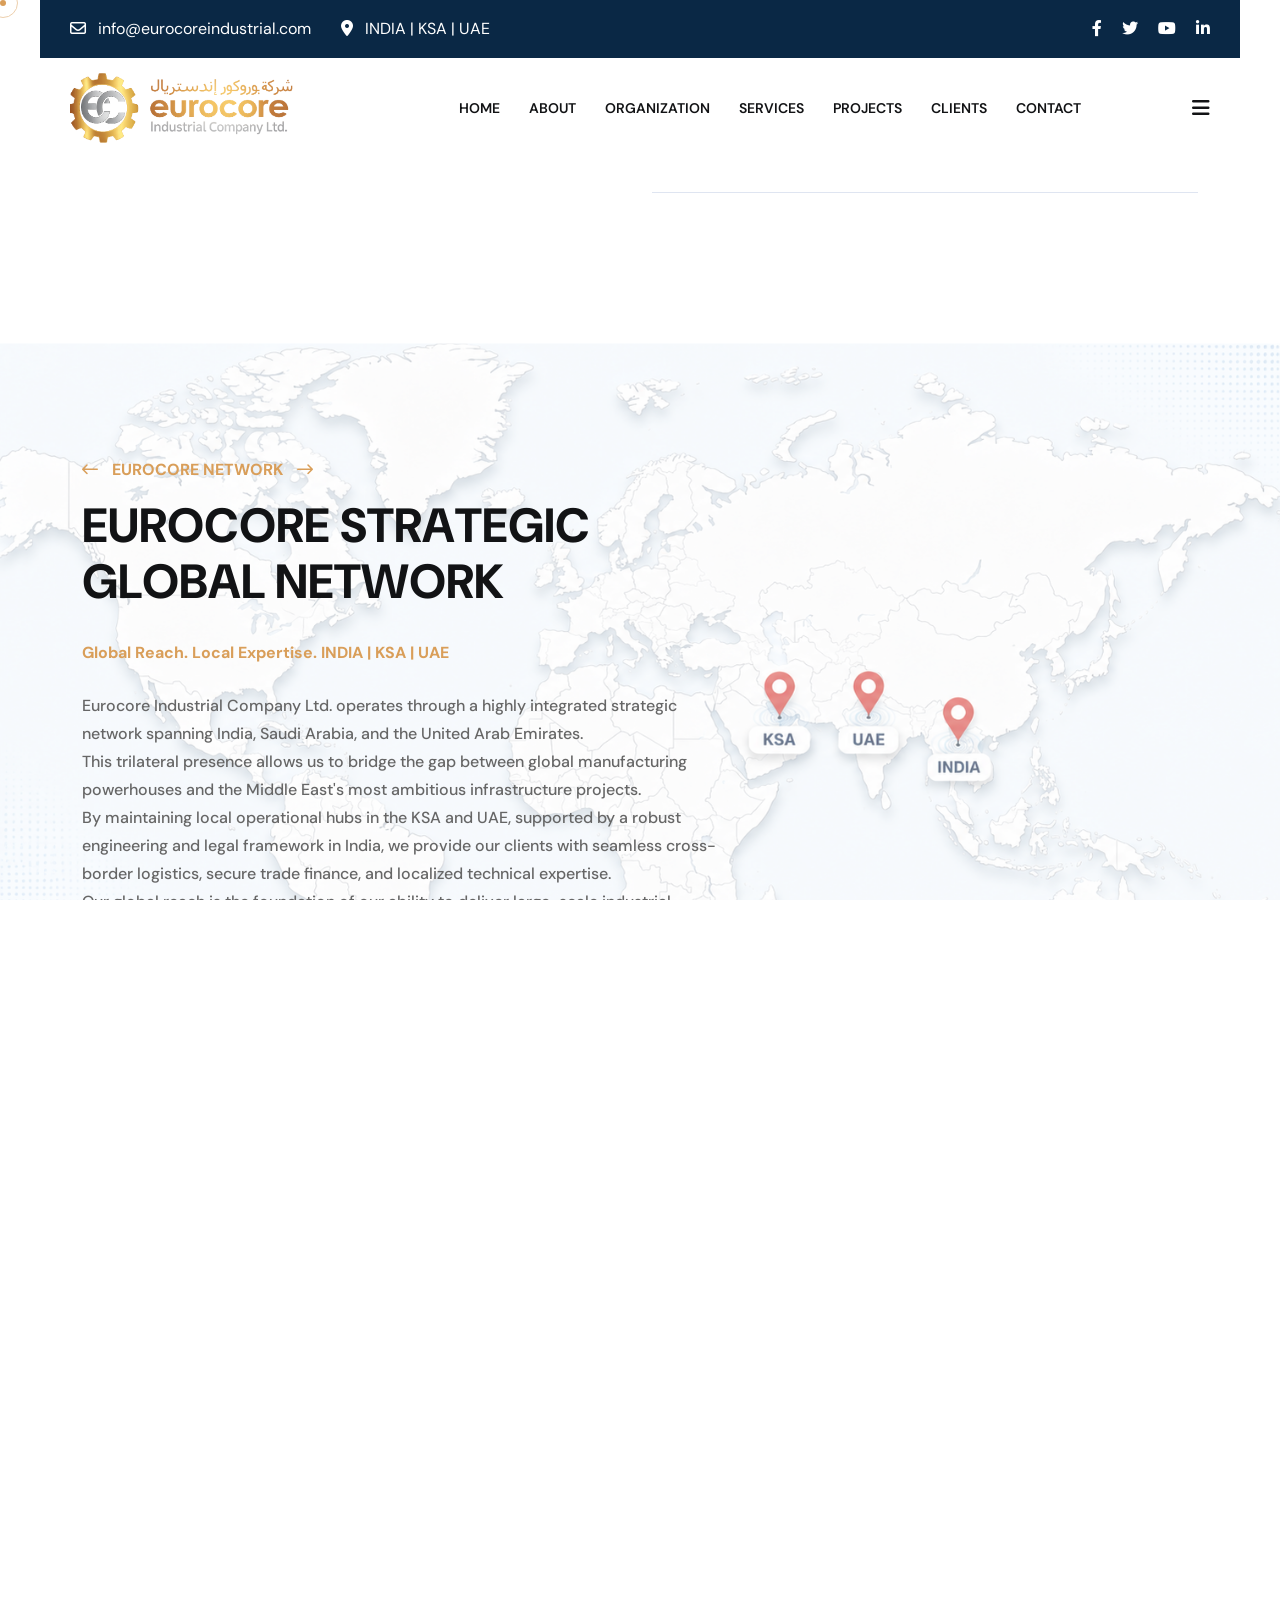
==== commit ef5fb86f: "loader update" ====
--- a/about.html
+++ b/about.html
@@ -38,18 +38,10 @@
         <!-- Preloader Start -->
         <div id="preloader" class="preloader">
             <div class="animation-preloader">
-                <div class="spinner">                
-                </div>
-                <div class="txt-loading">
-    <span data-text-preloader="E" class="letters-loading">E</span>
-    <span data-text-preloader="U" class="letters-loading">U</span>
-    <span data-text-preloader="R" class="letters-loading">R</span>
-    <span data-text-preloader="O" class="letters-loading">O</span>
-    <span data-text-preloader="C" class="letters-loading">C</span>
-    <span data-text-preloader="O" class="letters-loading">O</span>
-    <span data-text-preloader="R" class="letters-loading">R</span>
-    <span data-text-preloader="E" class="letters-loading">E</span>
-</div>
+                
+                    <div class="logo-loading">
+                <img src="assets/img/log.png" alt="Eurocore Logo">
+            </div>
                 <p class="text-center">Loading</p>
             </div>
             <div class="loader">
--- a/assets/css/main.css
+++ b/assets/css/main.css
@@ -7633,7 +7633,7 @@
 .contact-map-image img{
 
     width:100%;
-    height:450px;
+    height:580px;
     object-fit:cover;
     display:block;
     border-radius:25px;
@@ -7656,4 +7656,35 @@
 .footer-section{
     background: #0A2845;
     background-image: none !important;
+}
+
+
+.logo-loading {
+    text-align: center;
+    margin: 20px 0;
+}
+
+.logo-loading img {
+    max-width: 180px;
+    height: auto;
+    animation: pulse 1.5s infinite ease-in-out;
+}
+
+@keyframes pulse {
+    0% {
+        opacity: 0.5;
+        transform: scale(0.95);
+    }
+    50% {
+        opacity: 1;
+        transform: scale(1);
+    }
+    100% {
+        opacity: 0.5;
+        transform: scale(0.95);
+    }
+}
+.logo-loading img {
+    max-width: 180px;
+    height: auto;
 }
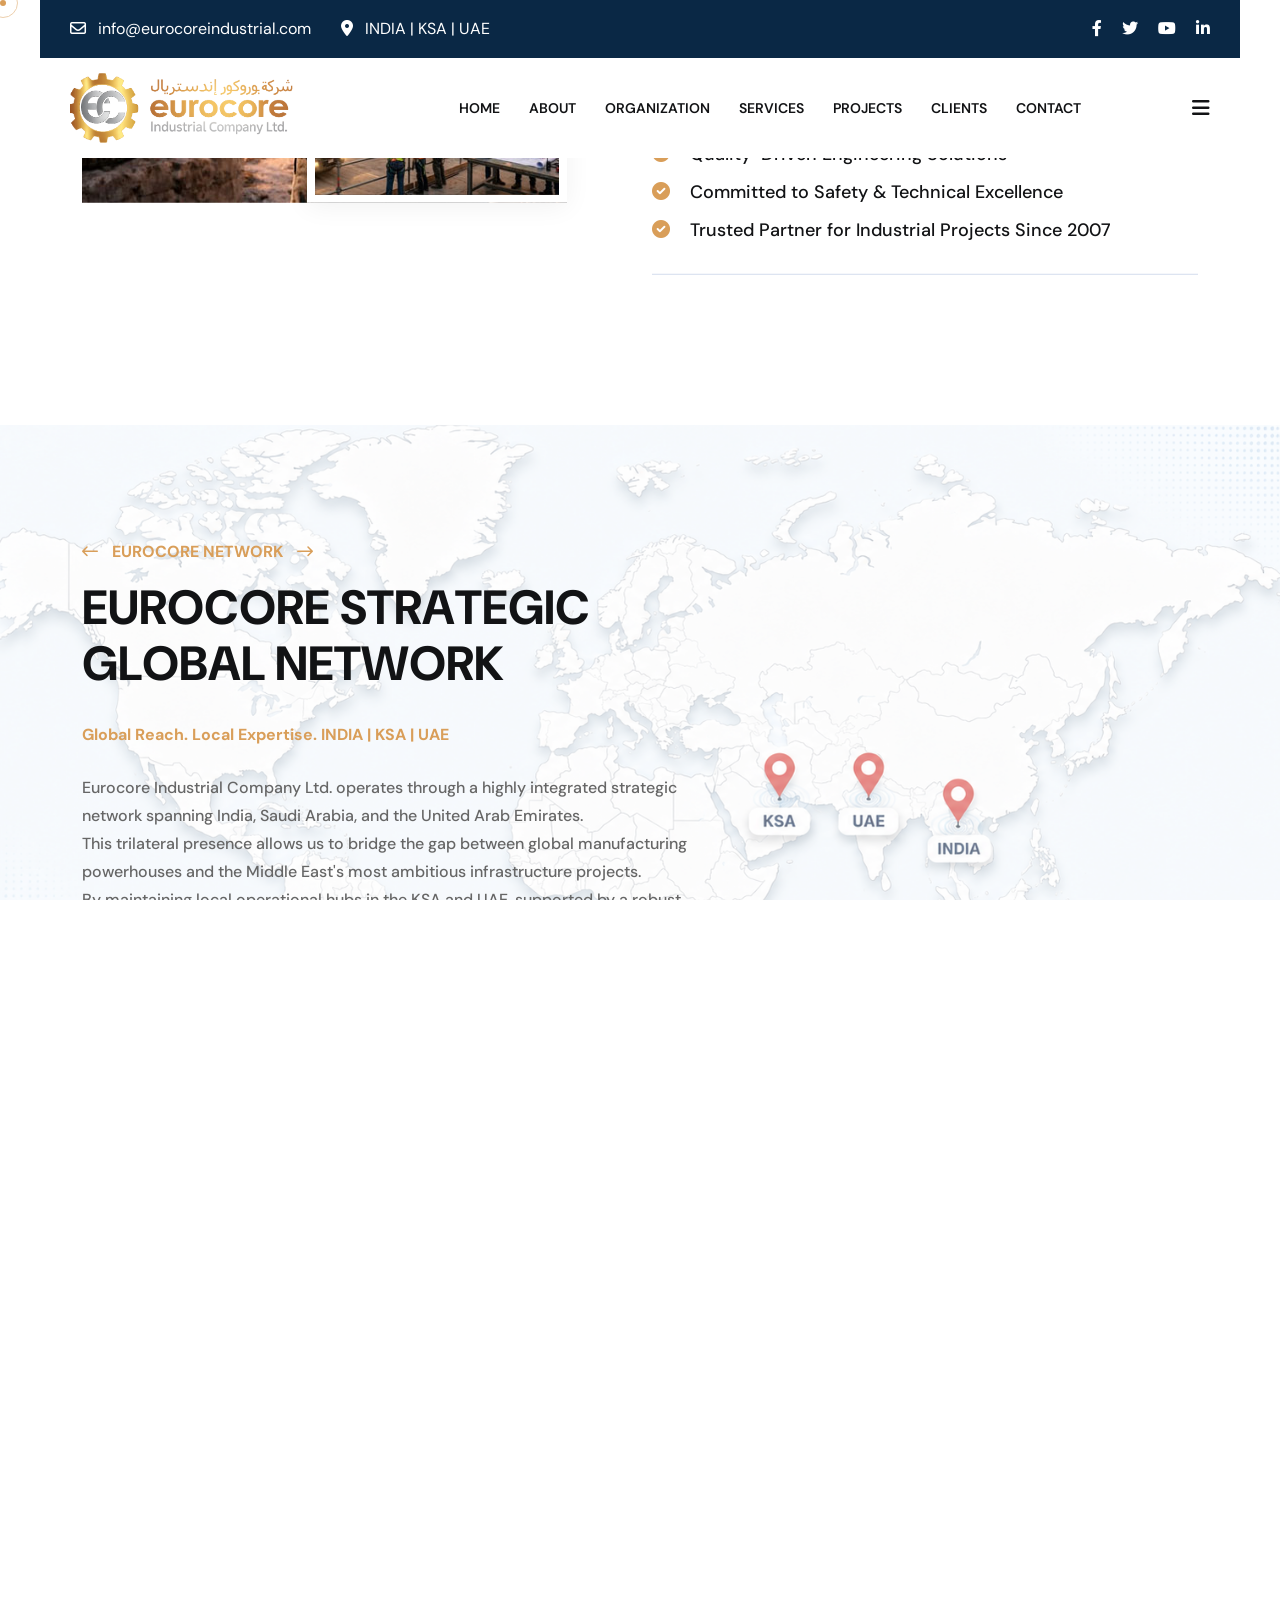
==== commit 42b65328: "updated" ====
--- a/about.html
+++ b/about.html
@@ -38,10 +38,18 @@
         <!-- Preloader Start -->
         <div id="preloader" class="preloader">
             <div class="animation-preloader">
-                
-                    <div class="logo-loading">
-                <img src="assets/img/log.png" alt="Eurocore Logo">
-            </div>
+                <div class="spinner">                
+                </div>
+                <div class="txt-loading">
+    <span data-text-preloader="E" class="letters-loading">E</span>
+    <span data-text-preloader="U" class="letters-loading">U</span>
+    <span data-text-preloader="R" class="letters-loading">R</span>
+    <span data-text-preloader="O" class="letters-loading">O</span>
+    <span data-text-preloader="C" class="letters-loading">C</span>
+    <span data-text-preloader="O" class="letters-loading">O</span>
+    <span data-text-preloader="R" class="letters-loading">R</span>
+    <span data-text-preloader="E" class="letters-loading">E</span>
+</div>
                 <p class="text-center">Loading</p>
             </div>
             <div class="loader">
--- a/assets/css/main.css
+++ b/assets/css/main.css
@@ -7656,35 +7656,4 @@
 .footer-section{
     background: #0A2845;
     background-image: none !important;
-}
-
-
-.logo-loading {
-    text-align: center;
-    margin: 20px 0;
-}
-
-.logo-loading img {
-    max-width: 180px;
-    height: auto;
-    animation: pulse 1.5s infinite ease-in-out;
-}
-
-@keyframes pulse {
-    0% {
-        opacity: 0.5;
-        transform: scale(0.95);
-    }
-    50% {
-        opacity: 1;
-        transform: scale(1);
-    }
-    100% {
-        opacity: 0.5;
-        transform: scale(0.95);
-    }
-}
-.logo-loading img {
-    max-width: 180px;
-    height: auto;
 }
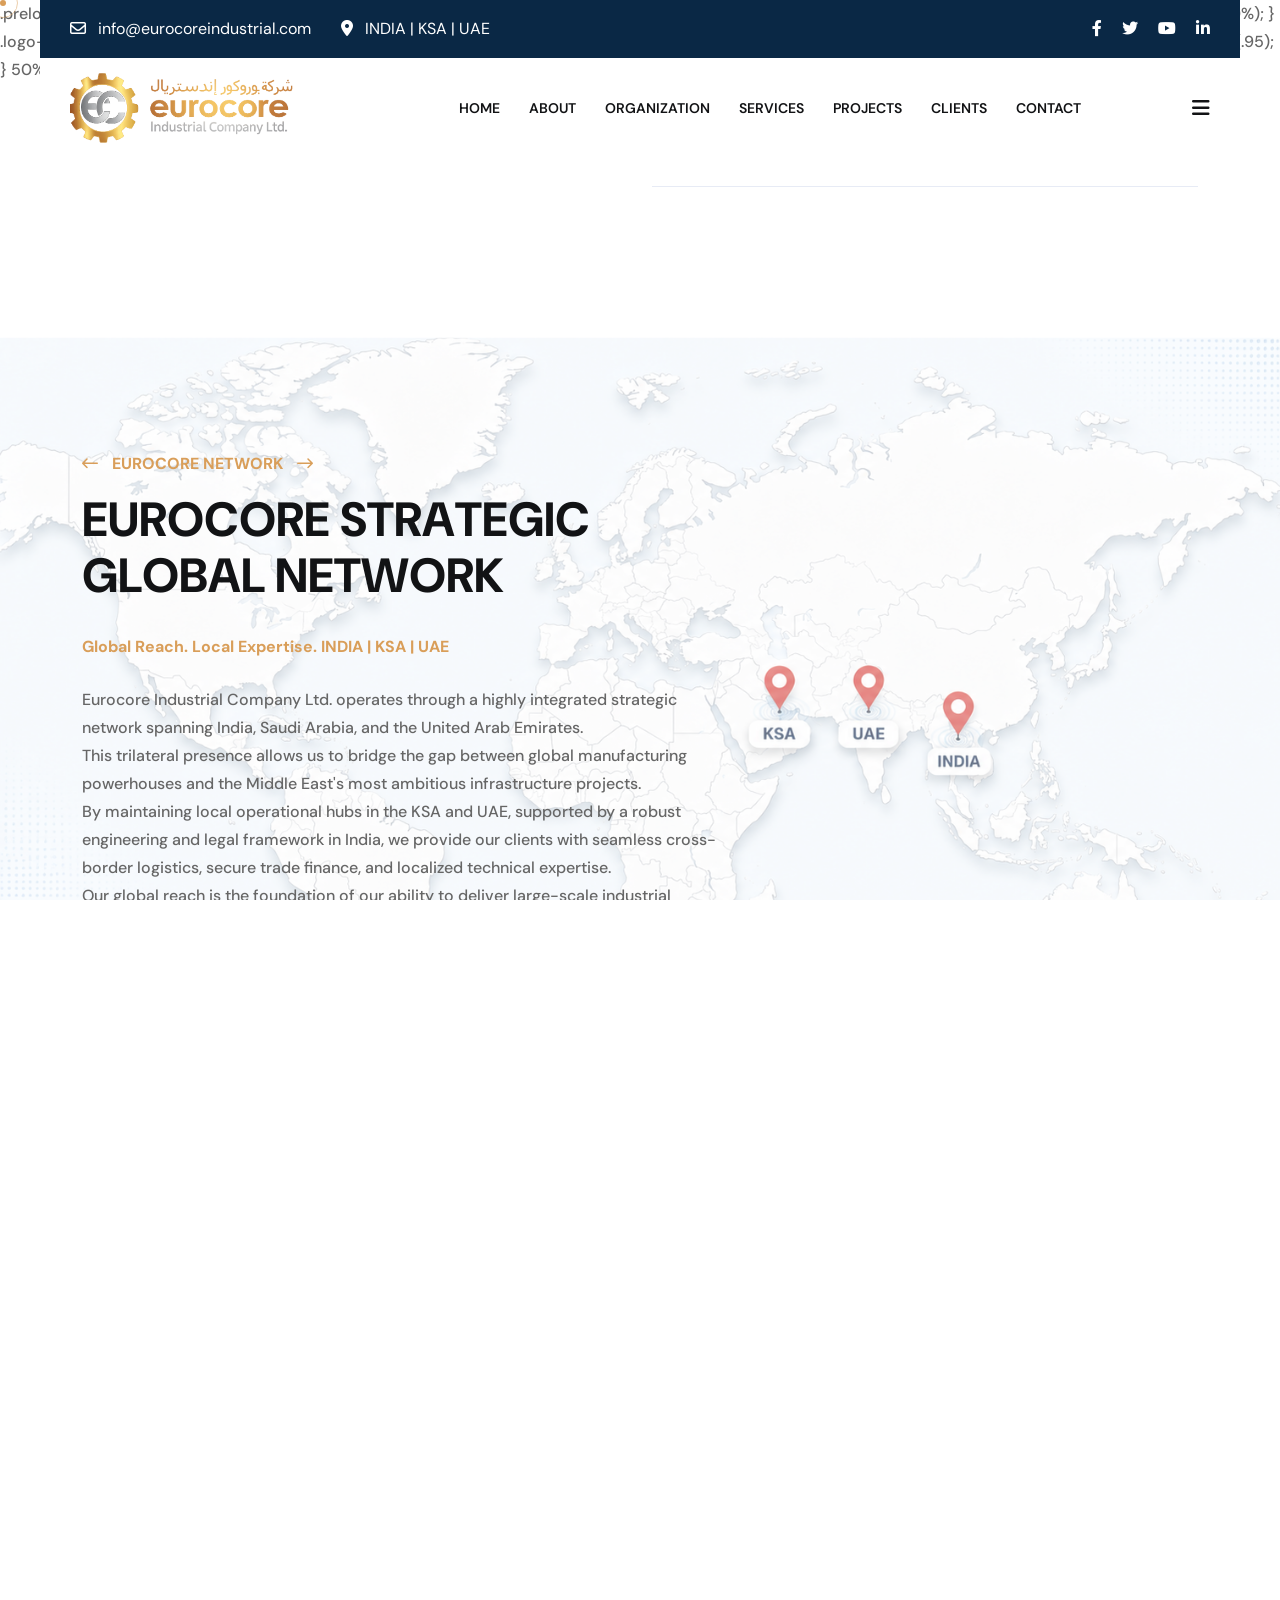
==== commit e3b123e6: "loader" ====
--- a/about.html
+++ b/about.html
@@ -35,40 +35,40 @@
     </head>
     <body>
 
-        <!-- Preloader Start -->
-        <div id="preloader" class="preloader">
-            <div class="animation-preloader">
-                <div class="spinner">                
-                </div>
-                <div class="txt-loading">
-    <span data-text-preloader="E" class="letters-loading">E</span>
-    <span data-text-preloader="U" class="letters-loading">U</span>
-    <span data-text-preloader="R" class="letters-loading">R</span>
-    <span data-text-preloader="O" class="letters-loading">O</span>
-    <span data-text-preloader="C" class="letters-loading">C</span>
-    <span data-text-preloader="O" class="letters-loading">O</span>
-    <span data-text-preloader="R" class="letters-loading">R</span>
-    <span data-text-preloader="E" class="letters-loading">E</span>
-</div>
-                <p class="text-center">Loading</p>
-            </div>
-            <div class="loader">
-                <div class="row">
-                    <div class="col-3 loader-section section-left">
-                        <div class="bg"></div>
-                    </div>
-                    <div class="col-3 loader-section section-left">
-                        <div class="bg"></div>
-                    </div>
-                    <div class="col-3 loader-section section-right">
-                        <div class="bg"></div>
-                    </div>
-                    <div class="col-3 loader-section section-right">
-                        <div class="bg"></div>
-                    </div>
-                </div>
-            </div>
-        </div>
+       .preloader {
+    position: fixed;
+    inset: 0;
+    background: #fff;
+    z-index: 999999;
+}
+
+.animation-preloader {
+    position: absolute;
+    top: 50%;
+    left: 50%;
+    transform: translate(-50%, -50%);
+}
+
+.logo-loader img {
+    width: 180px;   /* Adjust size */
+    height: auto;
+    animation: logoPulse 1.5s ease-in-out infinite;
+}
+
+@keyframes logoPulse {
+    0% {
+        opacity: .5;
+        transform: scale(.95);
+    }
+    50% {
+        opacity: 1;
+        transform: scale(1);
+    }
+    100% {
+        opacity: .5;
+        transform: scale(.95);
+    }
+}
 
         <!--<< Mouse Cursor Start >>-->  
         <div class="mouse-cursor cursor-outer"></div>
--- a/assets/css/main.css
+++ b/assets/css/main.css
@@ -7656,4 +7656,40 @@
 .footer-section{
     background: #0A2845;
     background-image: none !important;
+}
+
+
+.preloader {
+    position: fixed;
+    inset: 0;
+    background: #fff;
+    z-index: 999999;
+}
+
+.animation-preloader {
+    position: absolute;
+    top: 50%;
+    left: 50%;
+    transform: translate(-50%, -50%);
+}
+
+.logo-loader img {
+    width: 180px;   /* Adjust size */
+    height: auto;
+    animation: logoPulse 1.5s ease-in-out infinite;
+}
+
+@keyframes logoPulse {
+    0% {
+        opacity: .5;
+        transform: scale(.95);
+    }
+    50% {
+        opacity: 1;
+        transform: scale(1);
+    }
+    100% {
+        opacity: .5;
+        transform: scale(.95);
+    }
 }
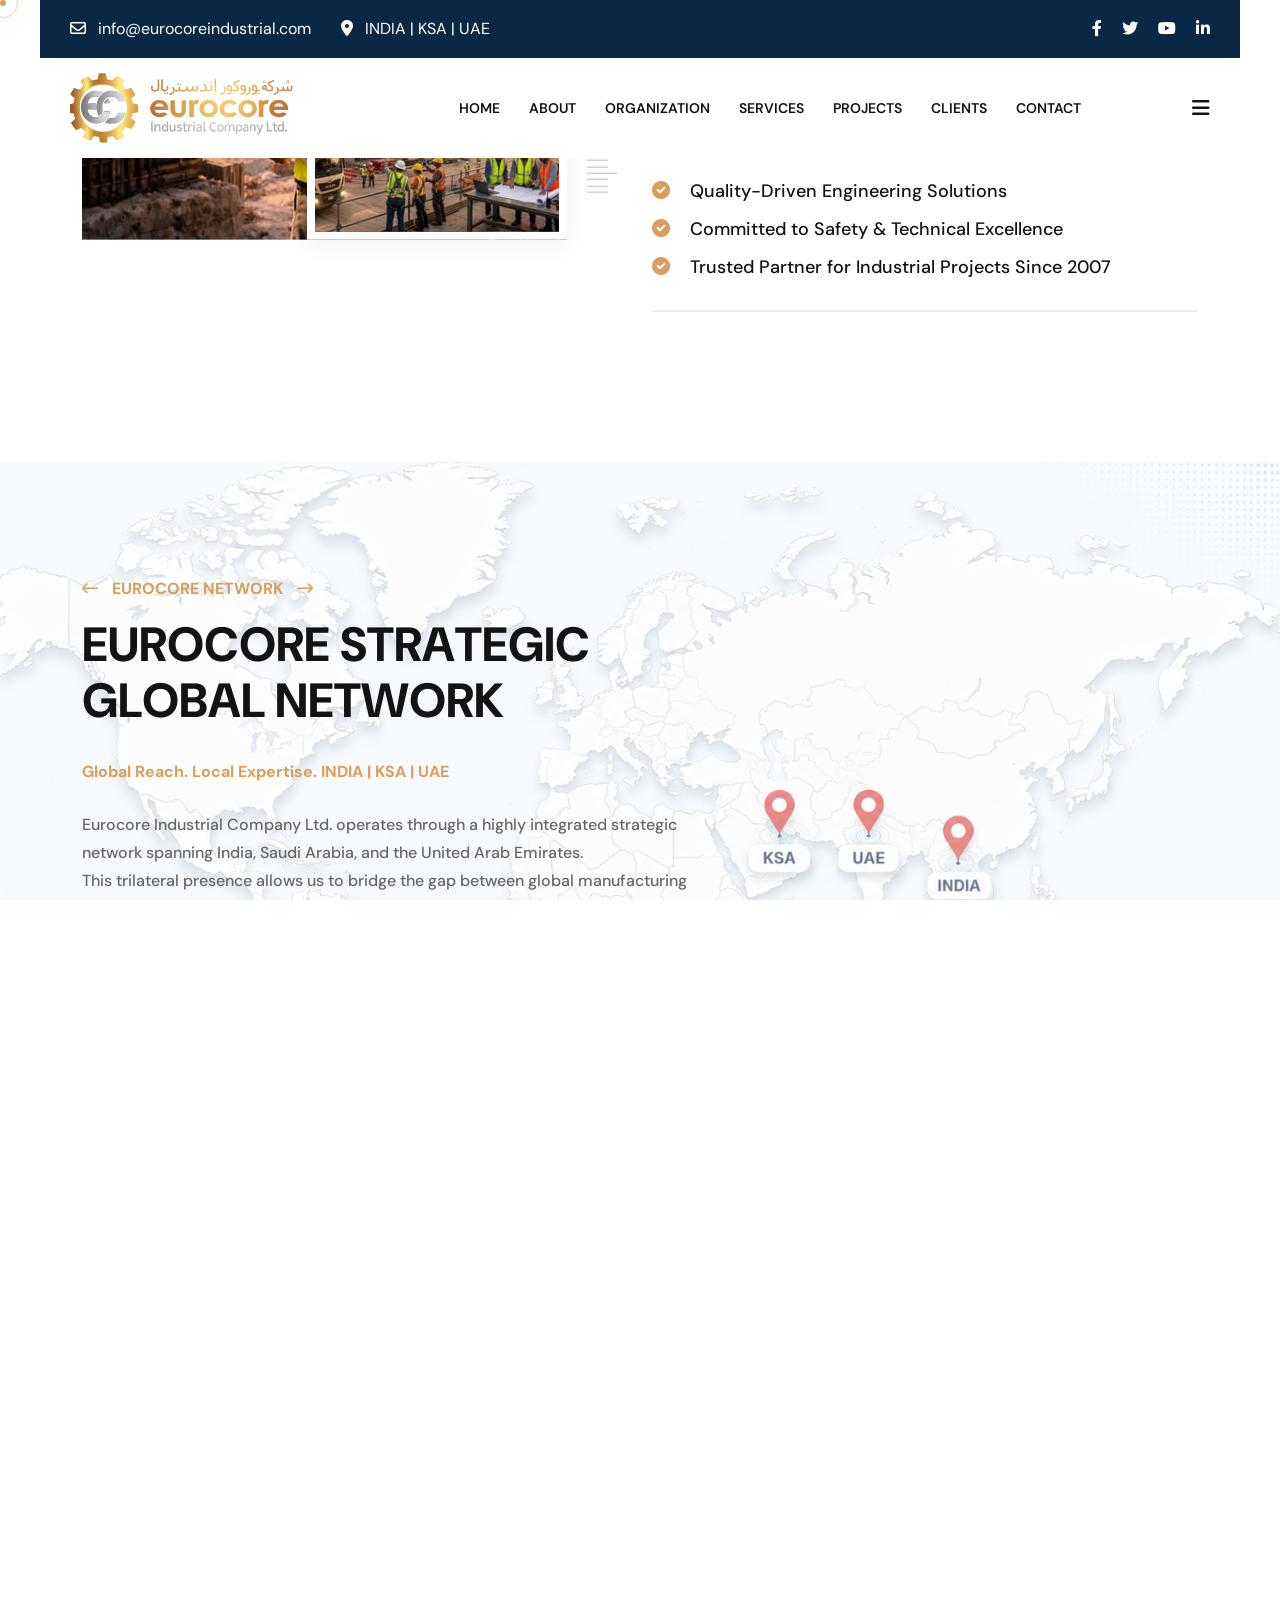
==== commit 34d8065d: "style" ====
--- a/about.html
+++ b/about.html
@@ -35,41 +35,35 @@
     </head>
     <body>
 
-       .preloader {
-    position: fixed;
-    inset: 0;
-    background: #fff;
-    z-index: 999999;
-}
-
-.animation-preloader {
-    position: absolute;
-    top: 50%;
-    left: 50%;
-    transform: translate(-50%, -50%);
-}
-
-.logo-loader img {
-    width: 180px;   /* Adjust size */
-    height: auto;
-    animation: logoPulse 1.5s ease-in-out infinite;
-}
-
-@keyframes logoPulse {
-    0% {
-        opacity: .5;
-        transform: scale(.95);
-    }
-    50% {
-        opacity: 1;
-        transform: scale(1);
-    }
-    100% {
-        opacity: .5;
-        transform: scale(.95);
-    }
-}
-
+           <!-- Preloader Start -->
+<div id="preloader" class="preloader">
+    <div class="animation-preloader">
+
+        <!-- Logo Loader -->
+        <div class="logo-loader">
+            <img src="assets/img/logo.png" alt="Eurocore Logo">
+        </div>
+
+    </div>
+
+    <div class="loader">
+        <div class="row">
+            <div class="col-3 loader-section section-left">
+                <div class="bg"></div>
+            </div>
+            <div class="col-3 loader-section section-left">
+                <div class="bg"></div>
+            </div>
+            <div class="col-3 loader-section section-right">
+                <div class="bg"></div>
+            </div>
+            <div class="col-3 loader-section section-right">
+                <div class="bg"></div>
+            </div>
+        </div>
+    </div>
+</div>
+<!-- Preloader End -->
         <!--<< Mouse Cursor Start >>-->  
         <div class="mouse-cursor cursor-outer"></div>
         <div class="mouse-cursor cursor-inner"></div>
@@ -472,7 +466,7 @@
             <h2>Our Commitment to Quality Excellence</h2>
             <p>EUROCORE recognizes and understands that the full involvement of all employees is necessary to achieve all our goals.<br>
                 We always strive to provide quality & reliable service to all our clients.</p>
-        </div><br>
+        </div>
 
         <div class="row g-4">
 
--- a/assets/css/main.css
+++ b/assets/css/main.css
@@ -7692,4 +7692,30 @@
         opacity: .5;
         transform: scale(.95);
     }
+}
+
+
+
+
+@media (max-width: 767px) {
+
+    .work-process-section-3 .section-title {
+        margin-bottom: 40px !important;
+        padding: 0 15px;
+    }
+
+    .work-process-section-3 .section-title h2 {
+        font-size: 36px;
+        line-height: 1.3;
+        margin-bottom: 15px;
+    }
+
+    .work-process-section-3 .section-title p {
+        line-height: 1.8;
+        margin-bottom: 25px;
+    }
+
+    .work-process-section-3 .work-process-box {
+        margin-bottom: 20px;
+    }
 }
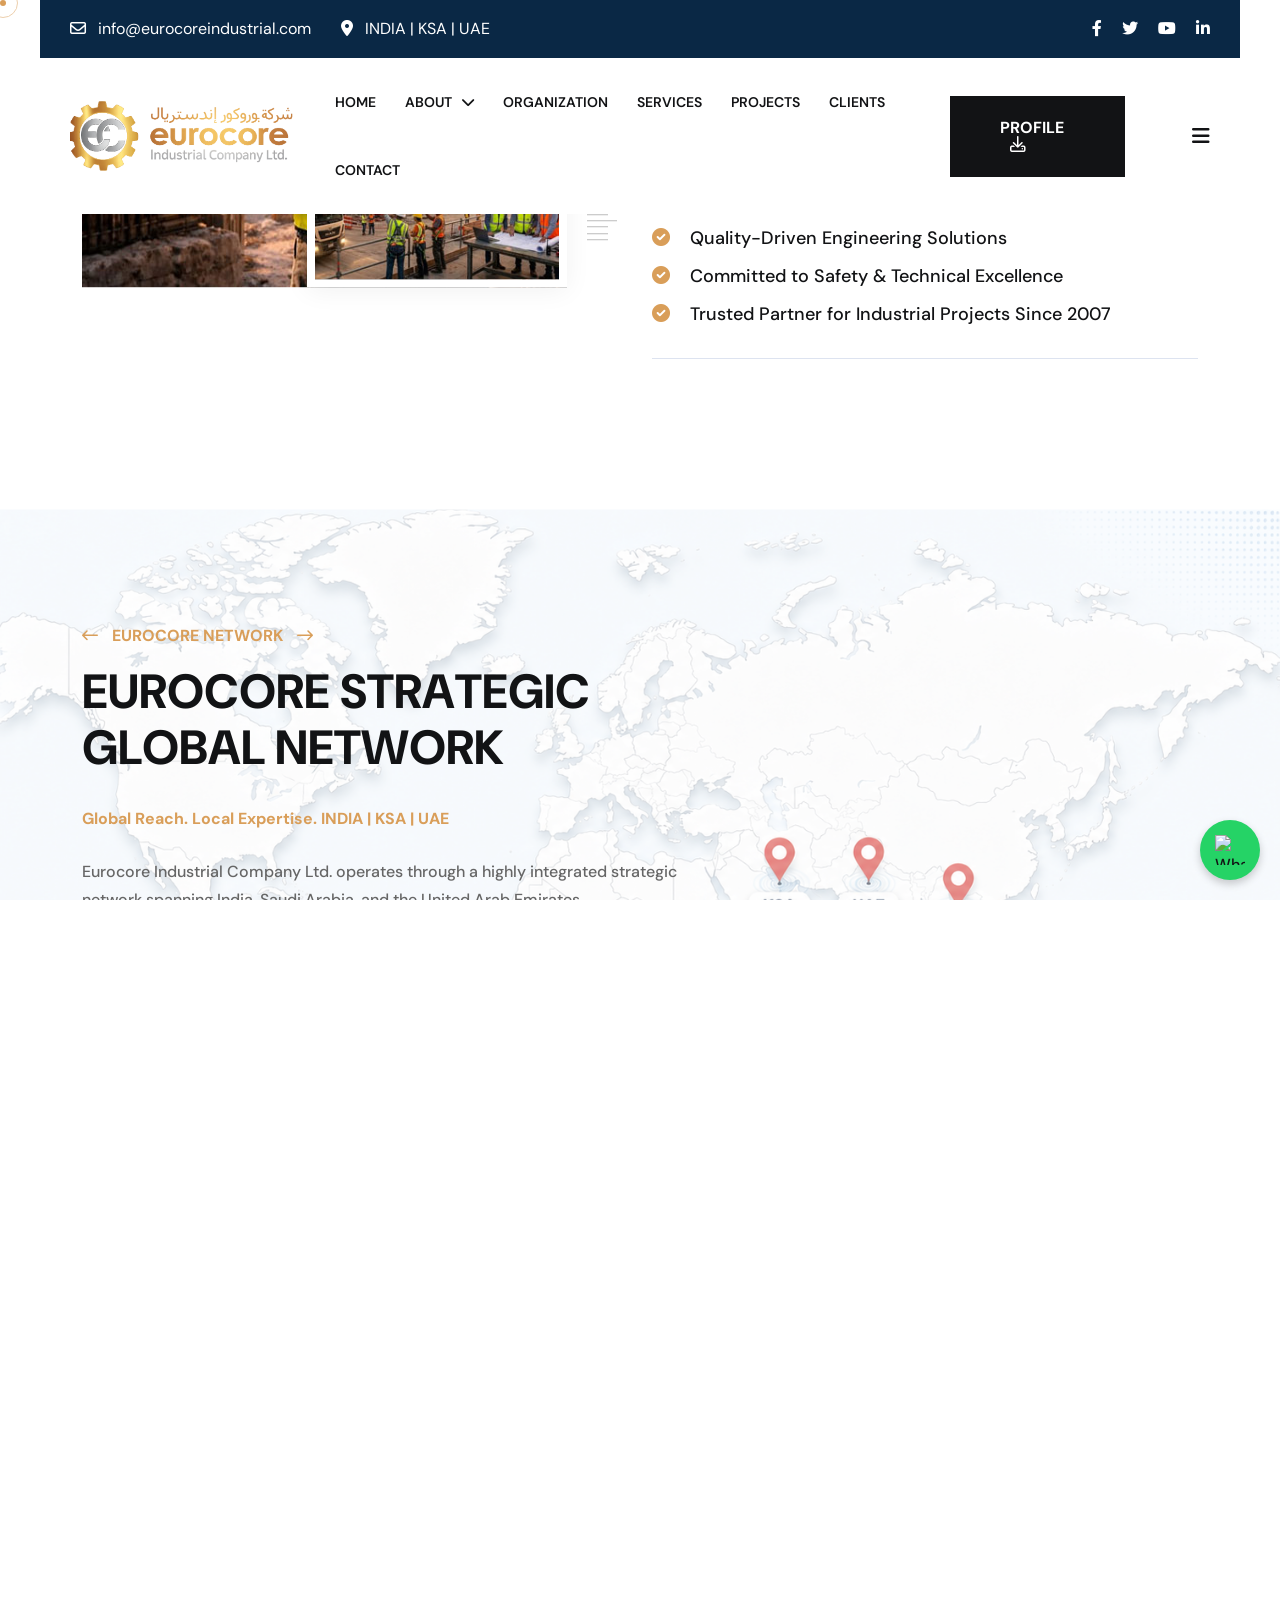
==== commit 2dd445d8: "updates" ====
--- a/about.html
+++ b/about.html
@@ -137,7 +137,7 @@
         </div>
         <div class="offcanvas__overlay"></div>
 
-        <!-- Header Section Start -->
+       <!-- Header Section Start -->
         <header class="header-section-2">
             <div class="container-fluid">
                 <div class="header-top-wrapper-2">
@@ -156,7 +156,7 @@
                         </li>-->
                     </ul>
                     <div class="top-right">
-                       
+                        
                         <div class="social-icon d-flex align-items-center">
                             <a href="#"><i class="fab fa-facebook-f"></i></a>
                             <a href="#"><i class="fab fa-twitter"></i></a>
@@ -184,10 +184,17 @@
                                             <a href="index.html">Home</a>
                                         </li>
                                         <li>
-                                            <a href="about.html">About</a>
+                                            <a href="javascript:void(0);">
+                                                About
+                                                <i class="fas fa-chevron-down"></i>
+                                            </a>
+                                            <ul class="submenu">
+                                               <li><a href="about.html">About Us</a></li>
+                                                <li><a href="team.html"> Our Team</a></li>
+                                            </ul>
                                         </li>
                                         <li>
-                                            <a href="organization.html">Organization</a>
+                                           <a href="organization.html">Organization</a>
                                         </li>
                                          <li>
                                             <a href="services.html">Services</a>
@@ -205,13 +212,13 @@
                                 </nav>
                                     </div>
                                 </div>
-                                <div class="header-button">
-                                    <a href="contact.html" class="theme-btn">GAT A QUOTE <i class="fa-regular fa-arrow-right"></i></a>
-                                </div>
-                                <div class="search-item">
-                                <span class="search-placeholder">
-                                    <i class="fal fa-search"></i>
-                                </span>
+                               <div class="header-button">
+                                    <a href="assets/img/eurocore-business-profile.pdf" class="theme-btn" download>
+                                        PROFILE
+                                        <i class="fa-regular fa-download"></i>
+                                    </a>
+                                </div>
+                                
 
                                 <div class="header__hamburger d-xl-block my-auto">
                                     <div class="sidebar__toggle">
@@ -225,6 +232,7 @@
                 </div>
             </div>
         </header> 
+
 
         <!-- Search Area Start -->
         <div class="search-wrap">
@@ -748,7 +756,14 @@
        
         
         
-         <!--<< All JS Plugins >>-->
+         <!-- WhatsApp Chat Button -->
+        <a href="https://wa.me/966556684906?text=Hello!%20I%20would%20like%20to%20know%20more%20about%20your%20services."
+        target="_blank"
+        class="whatsapp-chat-button"
+        aria-label="Chat with us on WhatsApp">
+            <img src="https://upload.wikimedia.org/wikipedia/commons/6/6b/WhatsApp.svg" alt="WhatsApp" />
+        </a>
+        <!--<< All JS Plugins >>-->
         <script src="assets/js/jquery-3.7.1.min.js"></script>
         <!--<< Viewport Js >>-->
         <script src="assets/js/viewport.jquery.js"></script>
--- a/assets/css/main.css
+++ b/assets/css/main.css
@@ -173,7 +173,7 @@
 }
 @media (max-width: 767px) {
   h2 {
-    font-size: 36px;
+    font-size: 30px;
   }
 }
 
@@ -1884,7 +1884,7 @@
   opacity: 0.7;
 }
 .contact-info-area .contact-info-items .content h3 {
-  font-size: 20px;
+  font-size: 16px;
   color: var(--white);
   text-transform: initial;
 }
@@ -2109,7 +2109,7 @@
   height: 100%;
   width: 180px;
   content: "";
-  background-color: var(--white);
+  background-color: #0A2845;
   z-index: -1;
 }
 @media (max-width: 1399px) {
@@ -2153,7 +2153,7 @@
   gap: 20px;
 }
 .header-top-wrapper-2 .social-icon a {
-  color: var(--header);
+  color: var(--white);
 }
 @media (max-width: 1399px) {
   .header-top-wrapper-2 .social-icon a {
@@ -2407,7 +2407,7 @@
   height: 100%;
   width: 180px;
   content: "";
-  background-color:#0a2845;
+  background-color:#ffffff;
   z-index: -1;
 }
 @media (max-width: 1399px) {
@@ -2438,17 +2438,13 @@
 }
 @media (max-width: 1399px) {
   .header-2 .header-right {
-    gap: 30px !important;
+    gap: 10px !important;
   }
 }
 .header-2 .header-right .header-button {
   margin-right: 57px;
 }
-@media (max-width: 1899px) {
-  .header-2 .header-right .header-button {
-    display: none;
-  }
-}
+
 .header-2 .header-right .header-button .theme-btn {
   background-color: var(--header);
 }
@@ -2556,14 +2552,14 @@
   position: relative;
   list-style: none;
   display: inline-block;
-  margin-inline-end: 40px;
+  margin-inline-end: 32px;
 }
 .header-main .main-menu ul li:last-child {
   margin-inline-end: 0;
 }
 .header-main .main-menu ul li a {
   display: inline-block;
-  font-size: 17px;
+  font-size: 16px;
   font-weight: 600;
   color: var(--header);
   padding: 20px 0;
@@ -5031,14 +5027,12 @@
 
 .preloader {
   align-items: center;
-  cursor: default;
+  justify-content: center;
   display: flex;
-  height: 100%;
-  justify-content: center;
   position: fixed;
-  left: 0;
-  top: 0;
+  inset: 0;
   width: 100%;
+  height: 100dvh; /* instead of 100% */
   z-index: 9999999;
 }
 .preloader .animation-preloader {
@@ -7658,7 +7652,7 @@
     background-image: none !important;
 }
 
-
+/*preloader text replace by logo*/
 .preloader {
     position: fixed;
     inset: 0;
@@ -7718,4 +7712,500 @@
     .work-process-section-3 .work-process-box {
         margin-bottom: 20px;
     }
+}
+
+
+@media (max-width: 767px) {
+    .contact-info-area .contact-info-items .content h3 a {
+        font-size: 16px;
+        line-height: 1.4;
+    }
+}
+
+
+.contact-card {
+    text-align: center;
+}
+
+.contact-icon {
+    margin-bottom: 20px;
+}
+
+.contact-content {
+    width: 100%;
+}
+
+.contact-card {
+    display: flex;
+    flex-direction: column;
+    align-items: center;
+}
+.contact-content i {
+    color: var(--theme);
+    margin-right: 8px;
+    font-size: 18px;
+}
+
+@media (max-width: 767px) {
+    .contact-content p {
+        font-size: 12px;
+    }
+}
+
+
+
+
+/* Team section Strats */
+.ceo-message-box {
+    background: #f8f9fa;
+    padding: 30px;
+    border-left: 4px solid var(--theme-color);
+    border-radius: 8px;
+    height: 100%;
+}
+
+.ceo-message-box p {
+    line-height: 1.8;
+    margin-bottom: 15px;
+}
+
+.ceo-message-box h6 {
+    margin-bottom: 0;
+    font-weight: 600;
+}
+
+
+.leadership-section{
+    background:#f8f9fb;
+}
+
+.leader-card{
+    display:flex;
+    align-items:center;
+    gap:50px;
+    background:#fff;
+    padding:45px;
+    border-radius:20px;
+    box-shadow:0 15px 45px rgba(0,0,0,.08);
+}
+
+.leader-image{
+    flex:0 0 320px;
+}
+
+.leader-image img{
+    width:100%;
+    border-radius:15px;
+}
+
+.designation{
+    display:inline-block;
+    color:var(--theme);
+    font-weight:600;
+    text-transform:uppercase;
+    margin-bottom:10px;
+    letter-spacing:1px;
+}
+
+.content-box,
+.message-box{
+    background:#fff;
+    border-radius:20px;
+    padding:35px;
+    box-shadow:0 10px 35px rgba(0,0,0,.06);
+}
+
+.content-box p,
+.message-box p{
+    line-height:1.9;
+    color:#666;
+}
+
+.message-box{
+    background:var(--theme);
+    color:#fff;
+}
+
+.message-box p,
+.message-box h5,
+.message-box h6{
+    color:#fff;
+}
+
+.message-box i{
+    font-size:40px;
+    opacity:.15;
+    margin-bottom:15px;
+}
+
+@media(max-width:991px){
+
+    .leader-card{
+        flex-direction:column;
+        text-align:center;
+    }
+
+    .leader-image{
+        flex:unset;
+        width:280px;
+    }
+
+}
+
+
+.ceo-message{
+    margin-top:25px;
+    background:var(--theme);
+    color:#fff;
+    padding:25px;
+    border-radius:15px;
+}
+
+.ceo-message p,
+.ceo-message h5{
+    color:#fff;
+    margin-bottom:0;
+}
+
+.ceo-message i{
+    font-size:30px;
+    opacity:.2;
+    margin-bottom:10px;
+}
+
+
+.leader-card{
+    display:flex;
+    align-items:center;
+    gap:50px;
+    background:#fff;
+    padding:45px;
+    border-radius:20px;
+    box-shadow:0 15px 45px rgba(0,0,0,.08);
+
+    max-width:1350px; /*  card width */
+    margin:0 auto;   /* Center the card */
+    margin-bottom:20px; /* Space between cards */
+}
+
+.leader-image{
+    flex: 0 0 320px;
+    width: 320px;
+    height: 450px; /* Same height for all images */
+}
+
+.leader-image img{
+    width: 100%;
+    height: 100%;
+    object-fit: cover; /* Fills the box without distortion */
+    border-radius: 15px;
+}
+
+@media (max-width: 991px){
+
+    .leader-image{
+        width: 280px;
+        height: 350px;
+    }
+
+}
+
+/* Leadership Grid */
+.team-grid{
+    display:grid;
+    grid-template-columns:repeat(3, 1fr);
+    gap:30px;
+    margin-top:40px;
+}
+
+.team-member{
+    background:#fff;
+    padding:25px;
+    border-radius:20px;
+    box-shadow:0 10px 30px rgba(0,0,0,.08);
+    text-align:center;
+    transition:all .3s ease;
+    height:100%;
+}
+
+.team-member:hover{
+    transform:translateY(-5px);
+}
+
+.team-member img{
+    width:100%;
+    height:250px;
+    object-fit:cover;
+    border-radius:15px;
+    margin-bottom:15px;
+}
+
+.team-member h3{
+    font-size:22px;
+    margin-bottom:10px;
+}
+
+.team-member span{
+    display:block;
+    color:var(--theme);
+    font-weight:600;
+    margin-bottom:15px;
+    line-height:1.5;
+}
+
+.team-member p{
+    font-size:15px;
+    line-height:1.8;
+    color:#666;
+    margin-bottom:0;
+    text-align: justify;
+}
+
+/* Tablet */
+@media(max-width:991px){
+    .team-grid{
+        grid-template-columns:repeat(2,1fr);
+    }
+}
+
+/* Mobile */
+@media(max-width:767px){
+    .team-grid{
+        grid-template-columns:1fr;
+    }
+
+    .team-member img{
+        height:220px;
+    }
+}
+
+.team-grid{
+    max-width:1400px;
+    margin:40px auto 0;
+}
+
+.team-grid{
+    margin-bottom: 80px;
+}
+
+.leader-card h2 {
+    font-size: 36px;
+    font-weight: 700;
+}
+
+/* WhatsApp Chat Button Styling */
+.whatsapp-chat-button {
+  position: fixed;
+  bottom: 20px; /* Distance from the bottom */
+  right: 20px; /* Distance from the right */
+  width: 60px; /* Button width */
+  height: 60px; /* Button height */
+  z-index: 1000;
+  background-color: #25d366; /* WhatsApp green */
+  border-radius: 50%;
+  box-shadow: 0px 4px 8px rgba(0, 0, 0, 0.2);
+  display: flex;
+  justify-content: center;
+  align-items: center;
+}
+
+.whatsapp-chat-button img {
+  width: 30px; /* WhatsApp icon size */
+  height: 30px;
+}
+
+.whatsapp-chat-button:hover {
+  box-shadow: 0px 6px 12px rgba(0, 0, 0, 0.3);
+  transform: scale(1.1);
+  transition: all 0.3s ease;
+}
+
+.back-to-top {
+  display: none;
+}
+
+
+
+
+@media (max-width: 1199px) {
+    .header-button {
+        display: none !important;
+    }
+  }
+
+  /* ==========================
+   Careers Section
+========================== */
+.career-section {
+    background: #f8f9fa;
+}
+
+.career-section .contact-form-items {
+    max-width: 900px;
+    margin: 50px auto 0;
+    background: #fff;
+    padding: 50px;
+    border-radius: 15px;
+    box-shadow: 0 10px 30px rgba(0,0,0,0.08);
+}
+
+.career-section .title h2 {
+    margin-bottom: 10px;
+}
+
+.career-section .form-clt {
+    position: relative;
+}
+
+.career-section .form-clt input,
+.career-section .form-clt textarea,
+.career-section .form-clt select {
+    width: 100%;
+    border: 1px solid #dcdcdc;
+    border-radius: 10px;
+    padding: 15px 20px 15px 50px;
+    font-size: 15px;
+    transition: all 0.3s ease;
+    background: #fff;
+}
+
+.career-section .form-clt textarea {
+    min-height: 180px;
+    resize: vertical;
+}
+
+.career-section .form-clt input:focus,
+.career-section .form-clt textarea:focus,
+.career-section .form-clt select:focus {
+    border-color: #0A2845;
+    box-shadow: 0 0 10px rgba(13,110,253,0.15);
+    outline: none;
+}
+
+.career-section .form-clt .icon {
+    position: absolute;
+    left: 18px;
+    top: 18px;
+    color: #0A2845;
+    font-size: 16px;
+}
+
+.career-section input[type="file"] {
+    padding: 14px;
+    border: 2px dashed #d5d5d5;
+    border-radius: 10px;
+    background: #fafafa;
+    cursor: pointer;
+}
+
+.career-section input[type="file"]:hover {
+    border-color: #0A2845;
+}
+
+.career-section .theme-btn {
+    height: 60px;
+    border-radius: 10px;
+    font-size: 16px;
+    font-weight: 600;
+    text-transform: uppercase;
+    letter-spacing: 1px;
+}
+
+.career-section .section-title p {
+    max-width: 650px;
+    margin: 15px auto 0;
+    color: #666;
+    line-height: 1.8;
+}
+
+/* Upload Box */
+.resume-upload {
+    border: 2px dashed #d5d5d5;
+    padding: 30px;
+    text-align: center;
+    border-radius: 12px;
+    background: #fafafa;
+    transition: all 0.3s ease;
+}
+
+.resume-upload:hover {
+    border-color: #0A2845;
+    background: #f4f8ff;
+}
+
+.resume-upload i {
+    font-size: 40px;
+    color: #0A2845;
+    margin-bottom: 15px;
+}
+
+.resume-upload h5 {
+    margin-bottom: 8px;
+}
+
+.resume-upload p {
+    margin-bottom: 0;
+    color: #777;
+    font-size: 14px;
+}
+
+/* Responsive */
+@media (max-width: 767px) {
+
+    .career-section .contact-form-items {
+        padding: 25px;
+        margin-top: 30px;
+    }
+
+    .career-section .form-clt input,
+    .career-section .form-clt textarea,
+    .career-section .form-clt select {
+        padding: 14px 15px 14px 45px;
+        font-size: 14px;
+    }
+
+    .career-section .theme-btn {
+        height: 55px;
+        font-size: 14px;
+    }
+}
+
+/* Fix form typing issue */
+.career-section .form-clt {
+    position: relative;
+    z-index: 1;
+}
+
+.career-section .form-clt input,
+.career-section .form-clt textarea,
+.career-section .form-clt select {
+    position: relative;
+    z-index: 5;
+    pointer-events: auto !important;
+    color: #222;
+    background: #fff;
+}
+
+.career-section .form-clt .icon {
+    z-index: 6;
+    pointer-events: none;
+}
+
+.career-section form {
+    position: relative;
+    z-index: 10;
+}
+input:invalid,
+textarea:invalid {
+    border-color: #dc3545;
+}
+
+input:valid,
+textarea:valid {
+    border-color: #28a745;
+}
+
+input:focus:invalid,
+textarea:focus:invalid {
+    box-shadow: 0 0 5px rgba(220,53,69,.3);
 }
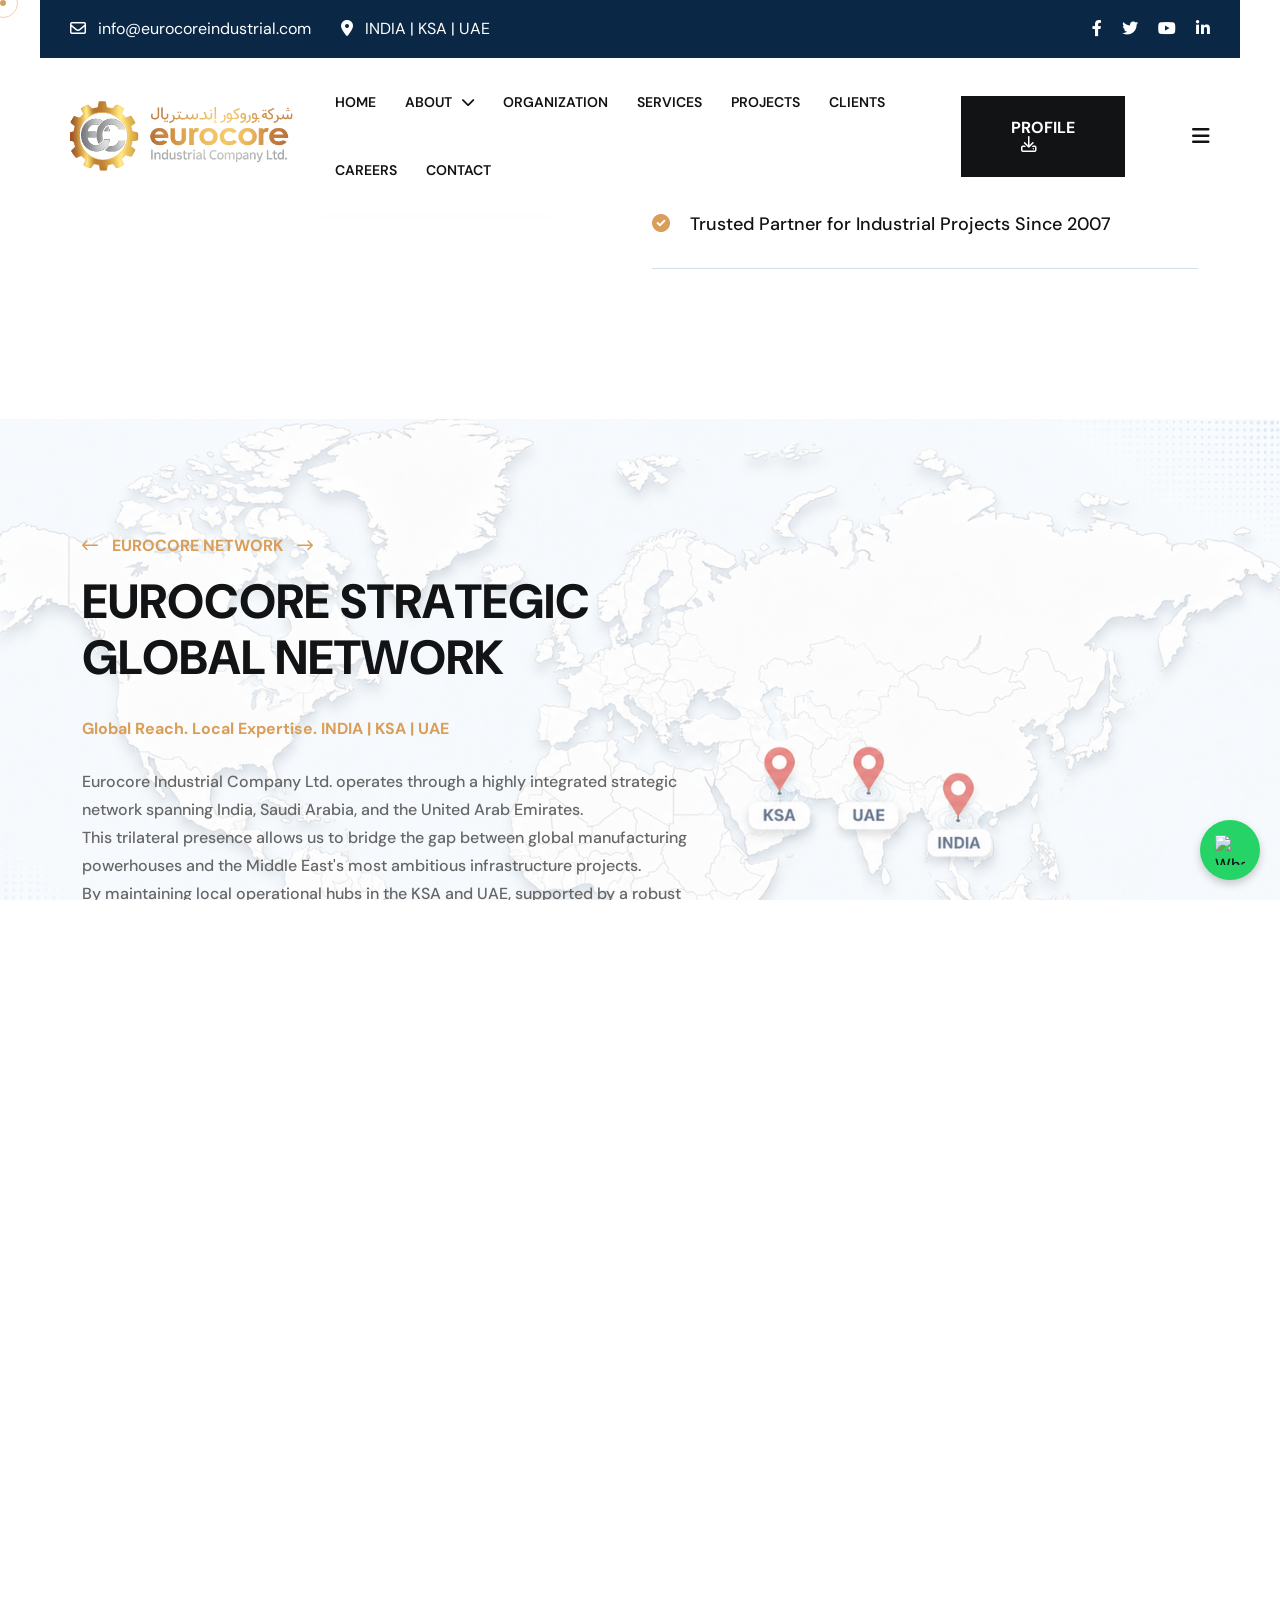
==== commit 4a06dee7: "added careers page" ====
--- a/about.html
+++ b/about.html
@@ -204,6 +204,9 @@
                                         </li>
                                           <li>
                                             <a href="clients.html">Clients</a>
+                                        </li>
+                                          <li>
+                                            <a href="careers.html">Careers</a>
                                         </li>
                                         <li>
                                             <a href="contact.html">Contact</a>
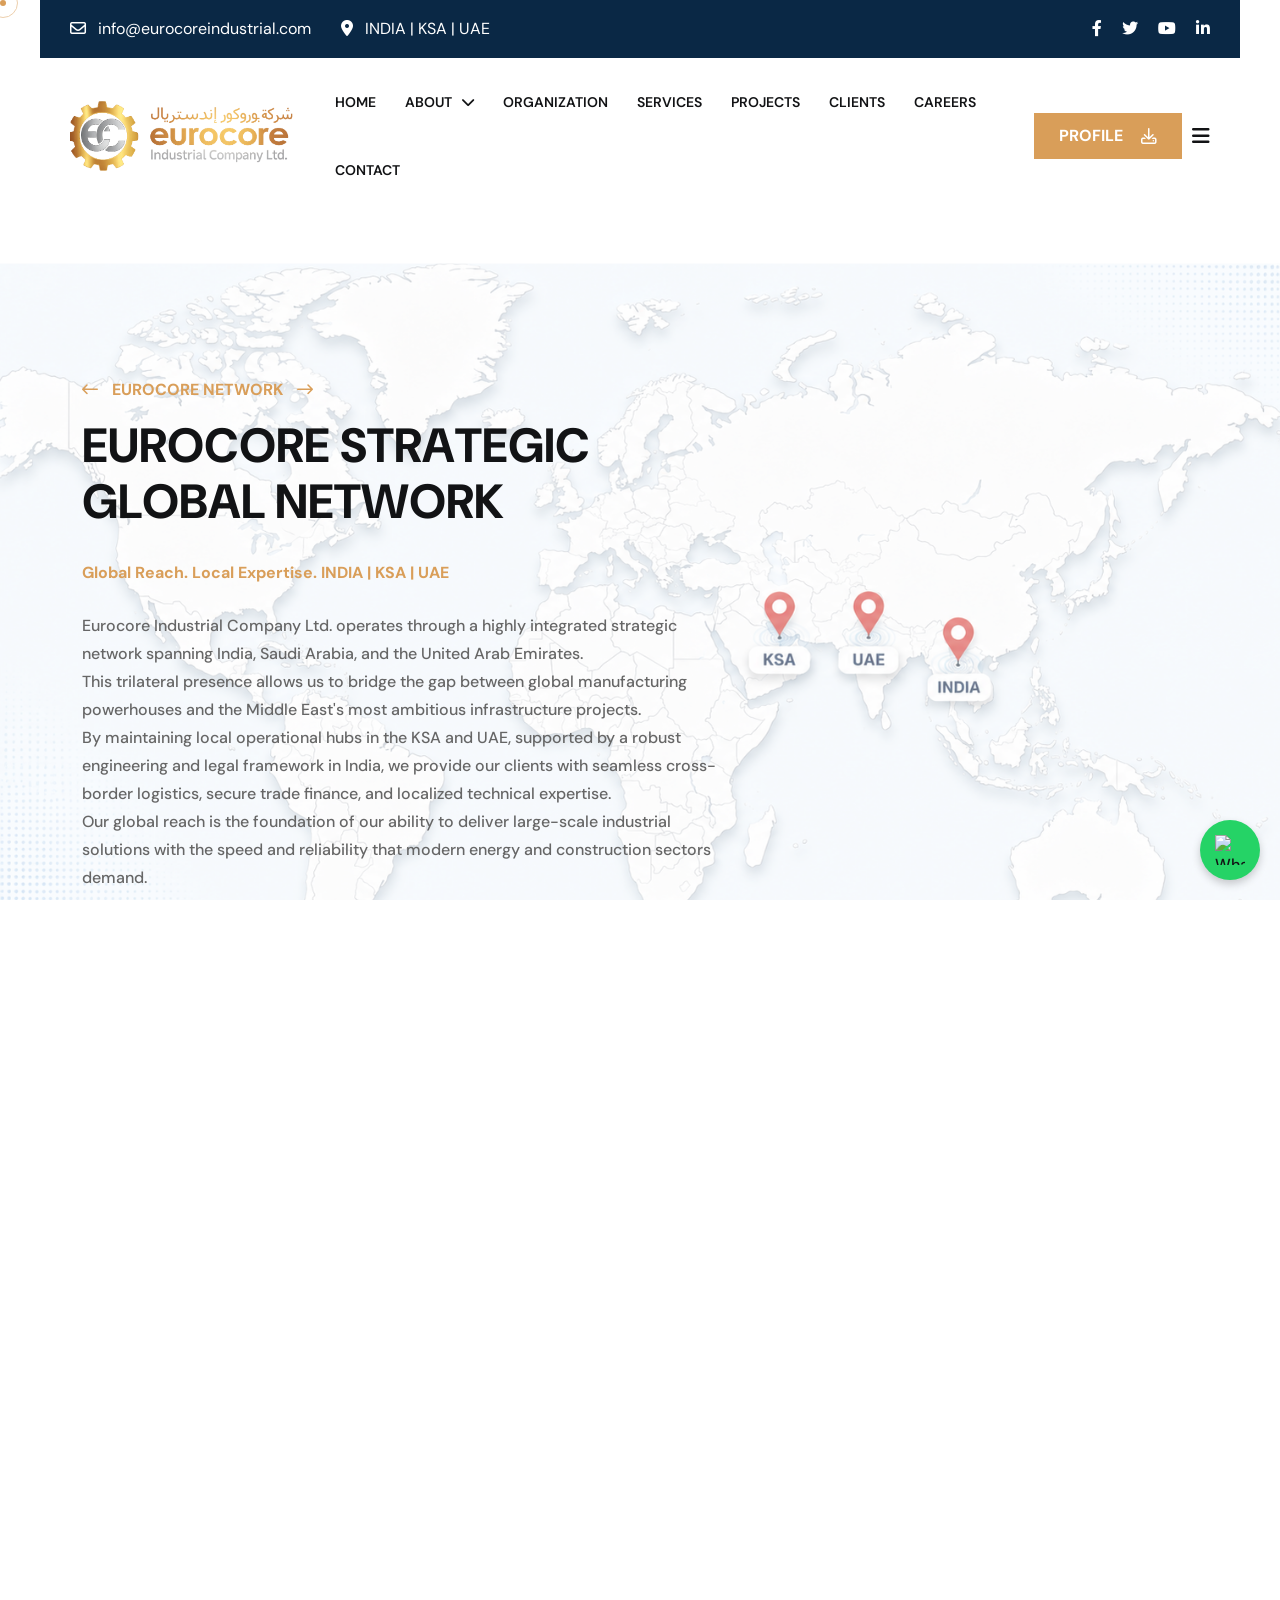
==== commit bc9e4c85: "form" ====
--- a/about.html
+++ b/about.html
@@ -215,7 +215,7 @@
                                 </nav>
                                     </div>
                                 </div>
-                               <div class="header-button">
+                                <div class="profile-button">
                                     <a href="assets/img/eurocore-business-profile.pdf" class="theme-btn" download>
                                         PROFILE
                                         <i class="fa-regular fa-download"></i>
--- a/assets/css/main.css
+++ b/assets/css/main.css
@@ -8027,11 +8027,7 @@
 
 
 
-@media (max-width: 1199px) {
-    .header-button {
-        display: none !important;
-    }
-  }
+
 
   /* ==========================
    Careers Section
@@ -8208,4 +8204,36 @@
 input:focus:invalid,
 textarea:focus:invalid {
     box-shadow: 0 0 5px rgba(220,53,69,.3);
-}+}
+
+.header-main .main-menu ul li {
+    position: relative;
+    list-style: none;
+    display: inline-block;
+    margin-inline-end: 30px;
+}
+
+.profile-button a {
+    background-color: var(--theme);
+    color: var(--white);
+    display: inline-flex;
+    align-items: center;
+    gap: 8px;
+    font-size: 16px;
+    font-weight: 700;
+    padding: 15px 25px;
+    text-transform: uppercase;
+    text-decoration: none;
+    transition: all 0.3s ease-in-out;
+    line-height: 1;
+}
+
+.profile-button a:hover {
+    opacity: 0.9;
+}
+
+@media (max-width: 1199px) {
+    .profile-button {
+        display: none !important;
+    }
+  }
